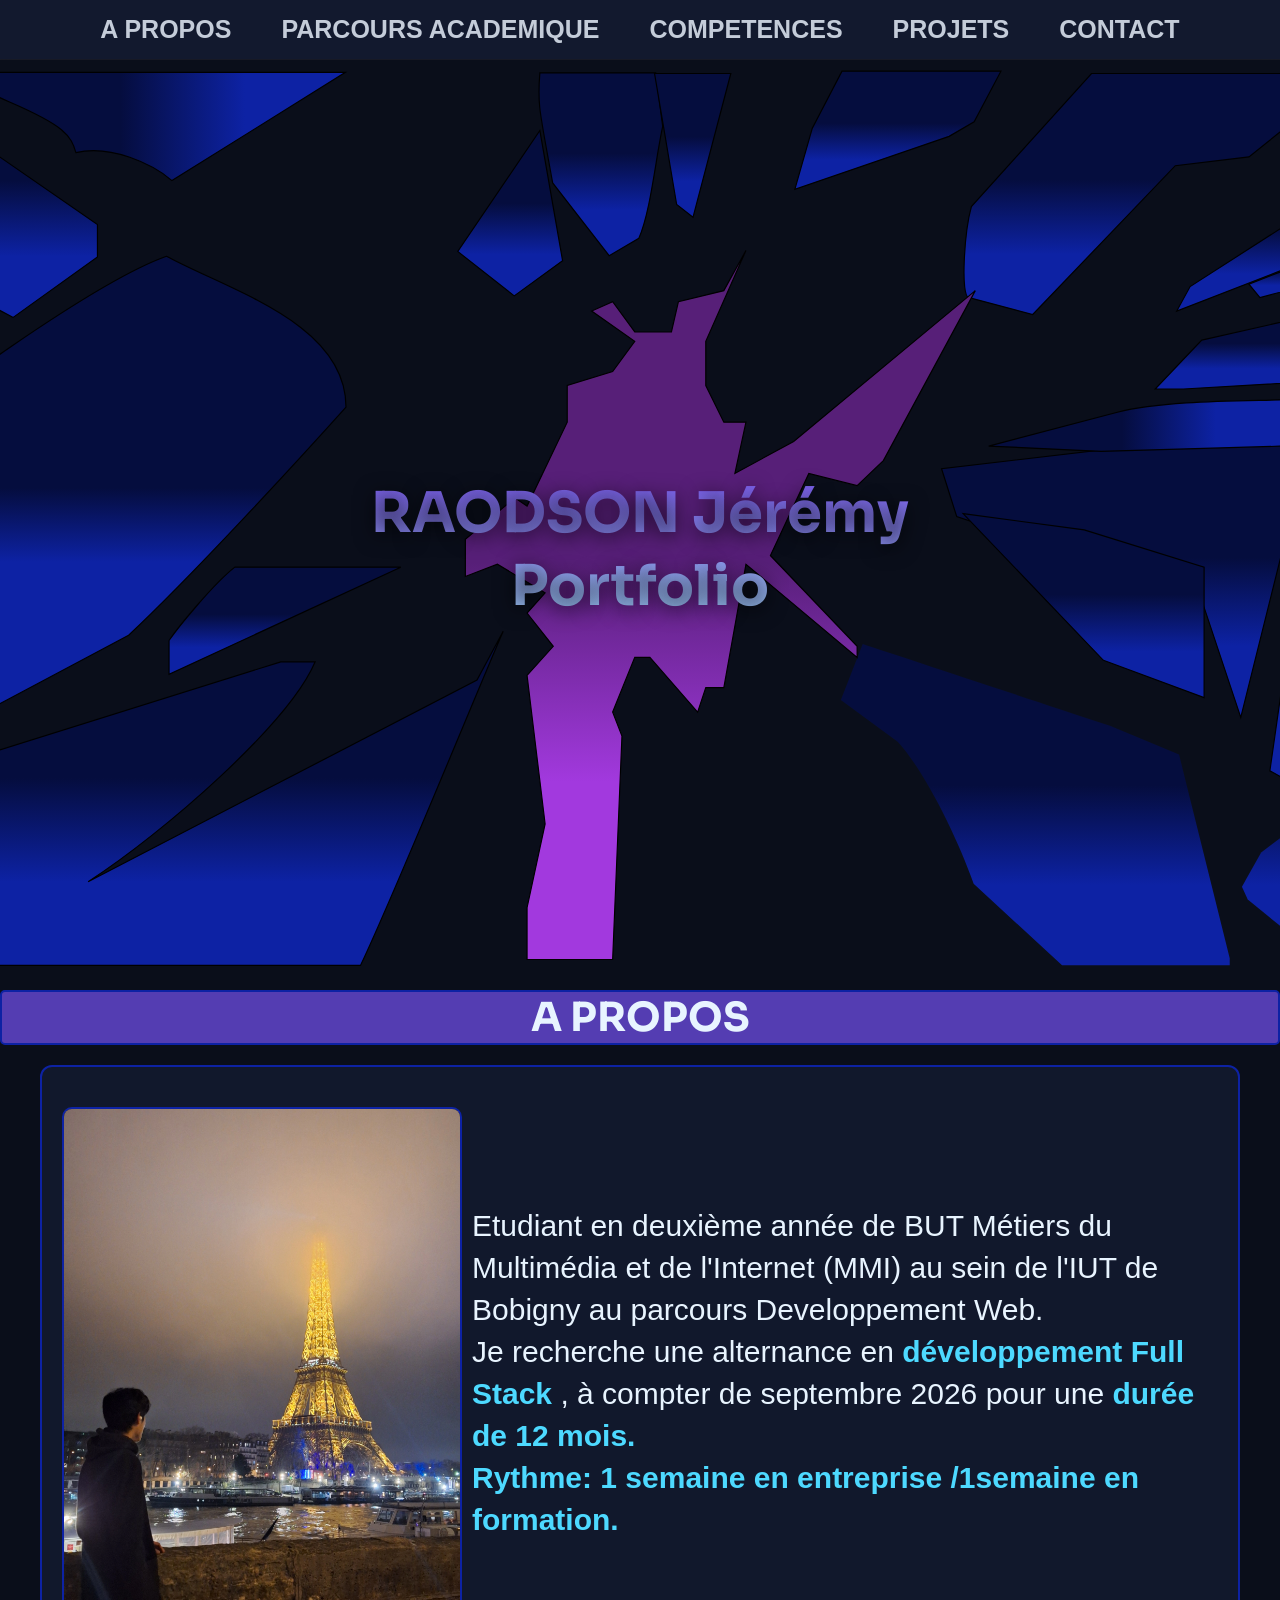
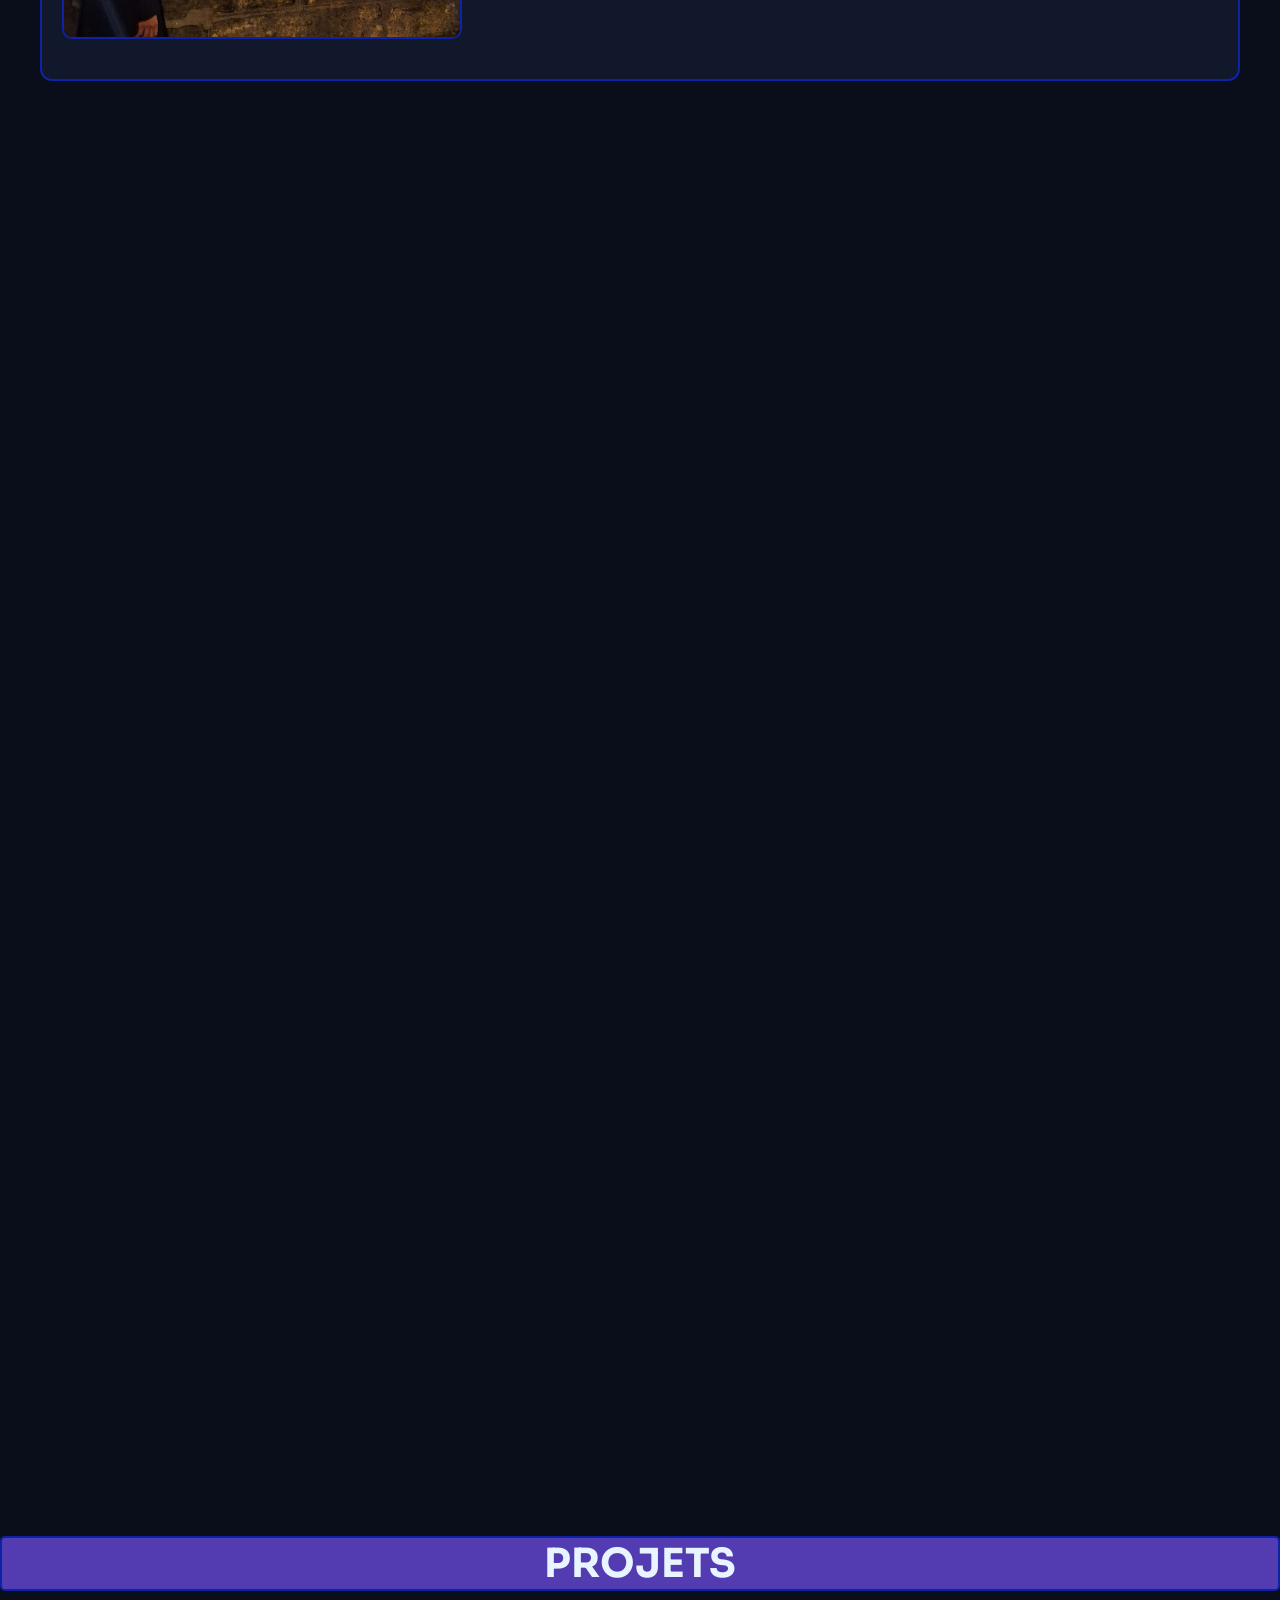
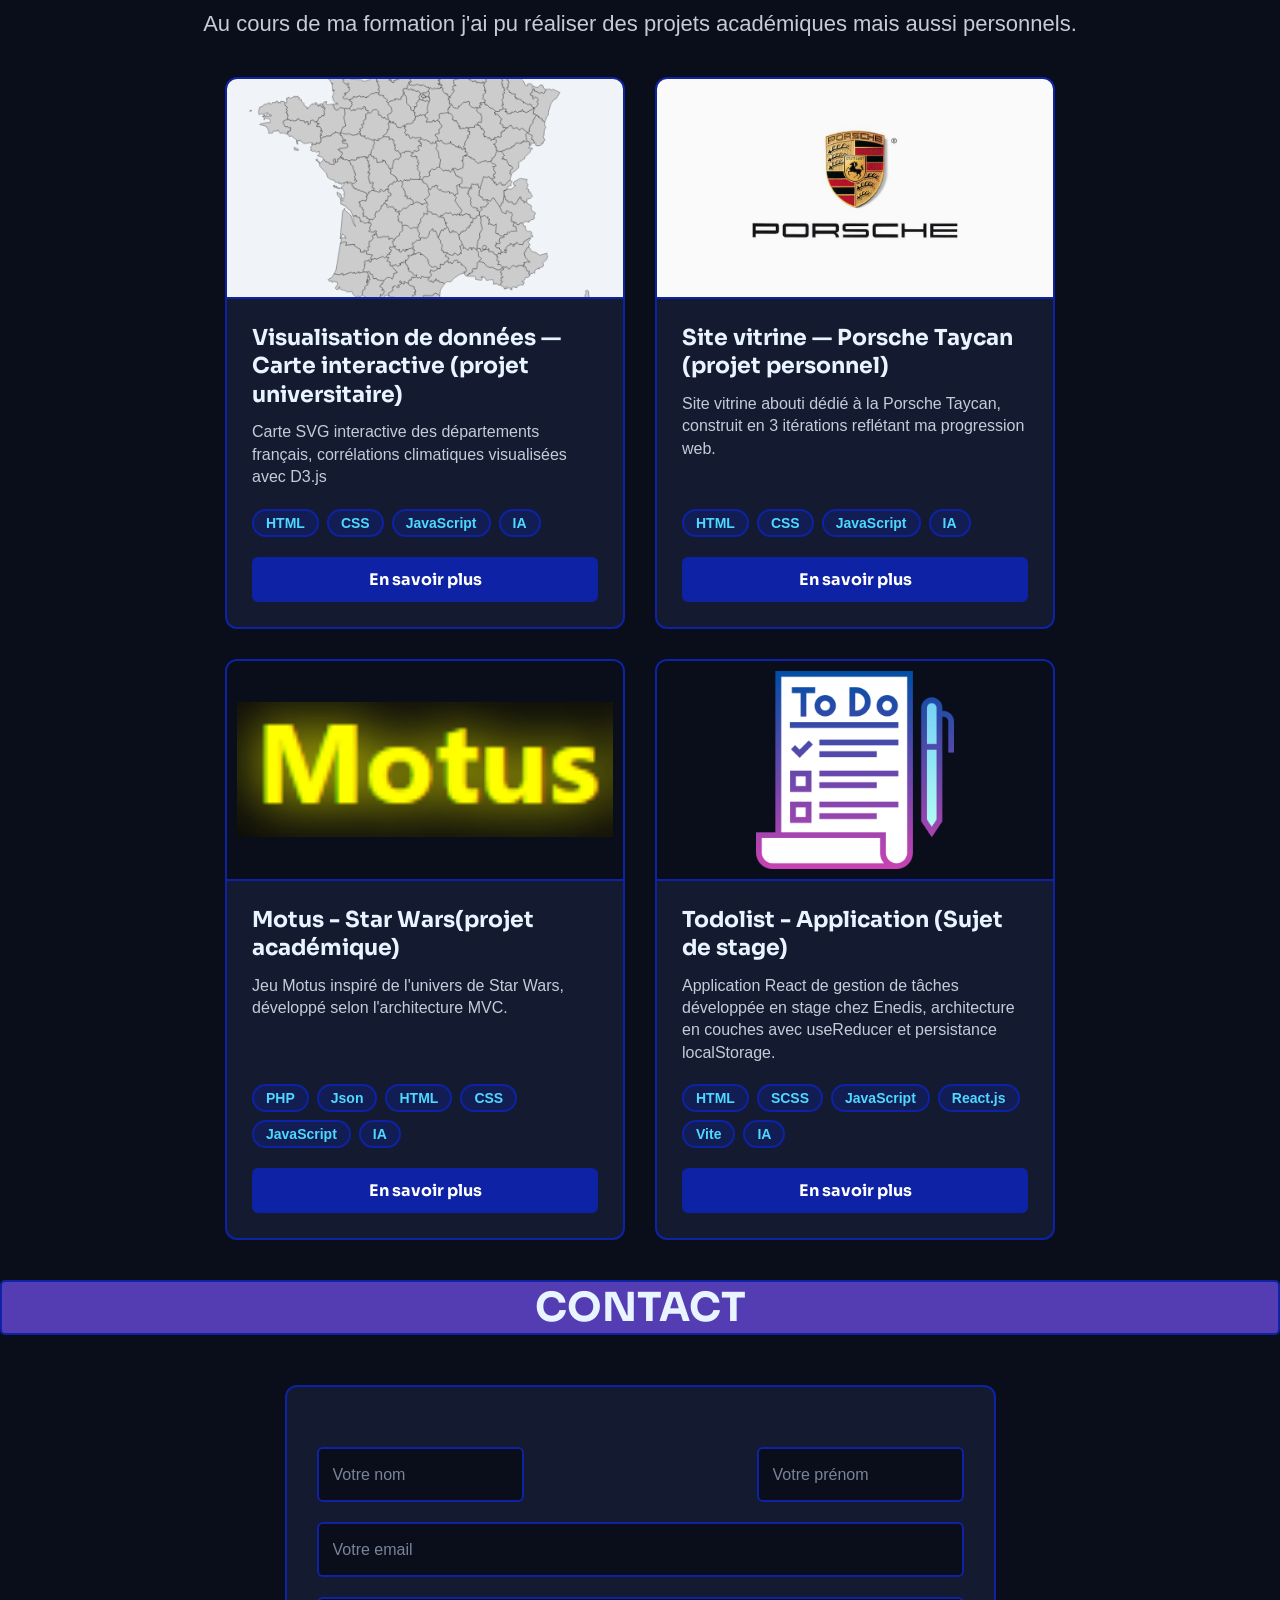
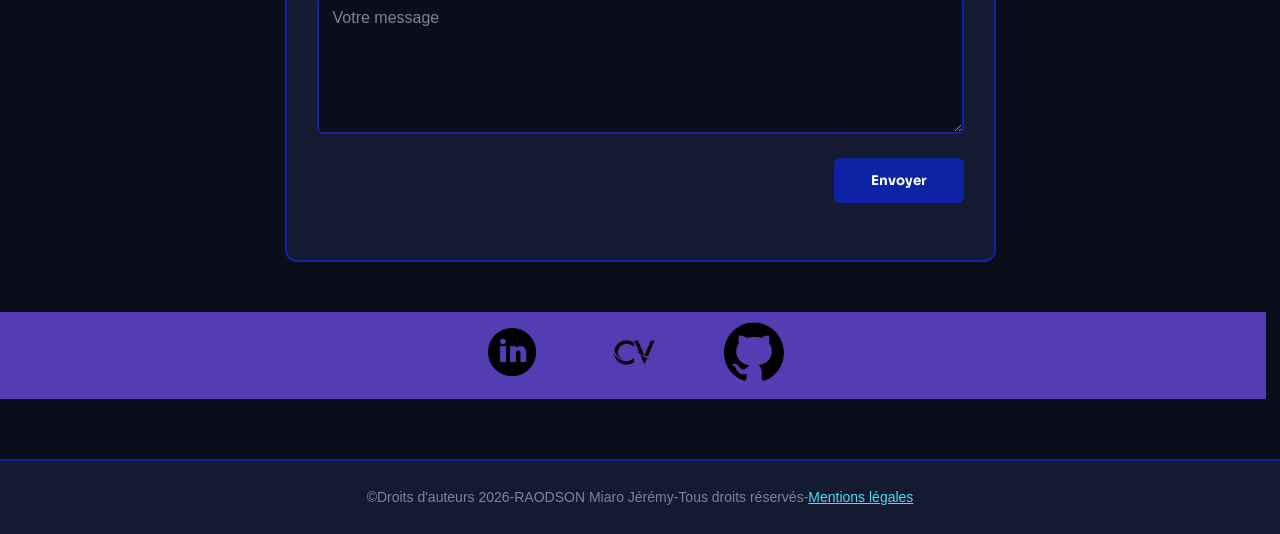
==== index.html @ b6b33a25 "ajout d'un projet" ====
<!DOCTYPE html>
<html lang="fr">

<head>
    <meta charset="UTF-8">
    <meta name="viewport" content="width=device-width, initial-scale=1.0">
    <link rel="preconnect" href="https://fonts.googleapis.com">
    <link rel="preconnect" href="https://fonts.gstatic.com" crossorigin>
    <link href="https://fonts.googleapis.com/css2?family=Sora:wght@100..800&display=swap" rel="stylesheet">
    <link rel="stylesheet" href="css/index.css">
    <script src="js/index.js" defer="defer"></script>
    <title>Portfolio</title>
</head>

<body>
    <header>
        <nav class="navbar">
            <ul class="nav-links">
                <li><a href="#intro">A PROPOS</a></li>
                <li><a href="#parcours">PARCOURS ACADEMIQUE</a></li>
                <li><a href="#compétences">COMPETENCES</a></li>
                <li><a href="#projets">PROJETS</a></li>
                <li><a href="#contact">CONTACT</a></li>
            </ul>
            <div class="menu-hamburger">
                <span></span>
                <span></span>
                <span></span>
            </div>
        </nav>
    </header>
    <div class="fond-img">
        <svg xmlns="http://www.w3.org/2000/svg" xml:space="preserve" width="1367" height="773" viewBox="0 0 1367 773"
            preserveAspectRatio="xMidYMid slice">
            <path d="M145.155 212.5L3.5 138.676V2.5H29.3014L217.5 132.69V160.624L145.155 212.5Z"
                fill="url(#paint0_linear_18_56)" stroke="black" class="fragment-moyen" />
            <path
                d="M375 508.321L4 624.741V769H443.5C475.333 701.51 536.8 549.625 566 482L543.5 524.012L209.5 697.123C274.5 655.111 382 561.5 404.5 508.321H375Z"
                fill="url(#paint1_linear_18_56)" stroke="black" class="fragment-moyen" />
            <path
                d="M244.275 485.444L1 615V347.597C72.6667 282.128 219.734 180.211 276.819 160C331.236 189.539 431 217.523 431 289.556C391.165 333.95 298.052 435.28 244.275 485.444Z"
                fill="url(#paint2_linear_18_56)" stroke="black" class="fragment-moyen" />
            <path d="M142 27.5L85 2H430.5L281.5 95C264.833 80.6667 229 64 199 71C195 56.5 189.5 48 142 27.5Z"
                fill="url(#paint3_linear_18_56)" stroke="black" class="fragment-moyen" />
            <path d="M617 163.721L597.5 52L527 155.89L575.5 194L617 163.721Z" fill="url(#paint4_linear_18_56)"
                stroke="black" class="fragment-moyen" />
            <path
                d="M697.001 2.5H597.501C595.167 30.1667 597.5 36 608.501 97L657.001 159.5L682.501 144.5C692.667 121.5 697.001 75.5 703.001 48.5L697.001 2.5Z"
                fill="url(#paint5_linear_18_56)" stroke="black" class="fragment-moyen" />
            <path d="M729 126.5L761.5 3H696L715 115.5L729 126.5Z" fill="url(#paint6_linear_18_56)" stroke="black"
                class="fragment-moyen" />
            <path d="M949 57L816.5 102.5L831.5 50L857 1H993.5L970.5 44.5L949 57Z" fill="url(#paint7_linear_18_56)"
                stroke="black" class="fragment-moyen" />
            <path
                d="M1355.58 162.521L1365.79 149.354V3H1071.3L968.129 117.276C962.006 139.329 958.512 195.465 966.166 195.465L1020.78 210L1082.02 146.096L1143.26 82.1913L1206.55 74.6731L1240.24 47.6077H1355.58L1332.88 64.6489L1314 154L1355.58 162.521Z"
                fill="url(#paint8_linear_18_56)" stroke="black" class="fragment-moyen" />
            <path
                d="M1302.21 173.647L1360.5 160V675.5L1224.5 601.943L1236.5 517.963L1294.21 506.941L1236.5 448.68L1302.21 173.647Z"
                fill="url(#paint9_linear_18_56)" stroke="black" class="fragment-moyen" />
            <path
                d="M1217 672L1250.92 646.45L1315 672L1361 691L1366 769H1281.5L1245.5 745L1205.5 712.5L1200.5 701.5L1217 672Z"
                fill="url(#paint10_linear_18_56)" class="fragment-moyen" />
            <path
                d="M1146.5 588L1190 763V769H1117.5H1046L970.066 698.822C955.195 656.75 927.115 601.091 904.809 577L856 541.182L874.757 493C903.823 502.602 986.998 530.079 1087.17 563.178L1146.5 588Z"
                fill="url(#paint11_linear_18_56)" class="fragment-moyen" />
            <path
                d="M892.5 335.5L971.5 189.5L815.5 319L765 346.5L774.5 302.5H755.5L740 271V233L774.5 155L755.5 189.5L716.5 199L710.5 225H679L660 199L642 207L679 233L660 259L621 271V302.5L586.5 374.5L576 367.5L533.5 403V417V435L561 424.5L602 449L586.5 466.5L609 495L586.5 520L602 647.5L586.5 719.5V764H660L668 572L660 551.5L679 504.5H692L733 551.5L740 530.5H755.5L774.5 424.5L870 504.5V495L795.5 417L828.5 346.5L870 357L892.5 335.5Z"
                fill="url(#paint13_linear_18_56)" stroke="black" />
            <path d="M1199.5 556L1260.5 311.5L1159.5 317L942.5 342.5L955.5 383.5L1067.5 421L1166 455.5L1199.5 556Z"
                fill="url(#paint14_linear_18_56)" stroke="black" class="fragment-moyen" />
            <path d="M1304.5 145L1320.5 80.5L1156 186L1144.5 207L1304.5 145Z" fill="url(#paint15_linear_18_56)"
                stroke="black" class="fragment-moyen" />
            <path d="M1294.5 174.5L1285.5 153L1206.5 184L1216 195.5L1294.5 174.5Z" fill="url(#paint16_linear_18_56)"
                stroke="black" class="fragment-moyen" />
            <path d="M1081.5 507L1168 539V427L1065 395L961 381L1081.5 507Z" fill="url(#paint17_linear_18_56)"
                stroke="black" class="fragment-moyen" />
            <path d="M1079.5 327.5L1236.5 323L1243 283C1209.5 284.5 1136 283 1093.5 294L983 323L1079.5 327.5Z"
                fill="url(#paint18_linear_18_56)" stroke="black" class="fragment-moyen" />
            <path d="M1166 232L1290 204L1270.5 267L1150.5 274H1126L1166 232Z" fill="url(#paint19_linear_18_56)"
                stroke="black" class="fragment-moyen" />
            <path d="M279 490V519L478 427H335.5C316.667 441.833 286.5 479 279 490Z" fill="url(#paint20_linear_18_56)"
                stroke="black" class="fragment-moyen" />
            <defs>
                <linearGradient id="paint0_linear_18_56" x1="110.5" y1="2.5" x2="110.5" y2="212.5"
                    gradientUnits="userSpaceOnUse">
                    <stop offset="0.44" stop-color="#050D3E" />
                    <stop offset="0.75" stop-color="#0D22A4" />
                </linearGradient>
                <linearGradient id="paint1_linear_18_56" x1="285" y1="482" x2="285" y2="769"
                    gradientUnits="userSpaceOnUse">
                    <stop offset="0.44" stop-color="#050D3E" />
                    <stop offset="0.75" stop-color="#0D22A4" />
                </linearGradient>
                <linearGradient id="paint2_linear_18_56" x1="216" y1="160" x2="216" y2="615"
                    gradientUnits="userSpaceOnUse">
                    <stop offset="0.4375" stop-color="#050D3E" />
                    <stop offset="0.576923" stop-color="#0D22A4" />
                </linearGradient>
                <linearGradient id="paint3_linear_18_56" x1="85" y1="48.5" x2="430.5" y2="48.5"
                    gradientUnits="userSpaceOnUse">
                    <stop offset="0.44" stop-color="#050D3E" />
                    <stop offset="0.75" stop-color="#0D22A4" />
                </linearGradient>
                <linearGradient id="paint4_linear_18_56" x1="572" y1="52" x2="572" y2="194"
                    gradientUnits="userSpaceOnUse">
                    <stop offset="0.44" stop-color="#050D3E" />
                    <stop offset="0.75" stop-color="#0D22A4" />
                </linearGradient>
                <linearGradient id="paint5_linear_18_56" x1="649.84" y1="2.5" x2="649.84" y2="159.5"
                    gradientUnits="userSpaceOnUse">
                    <stop offset="0.44" stop-color="#050D3E" />
                    <stop offset="0.75" stop-color="#0D22A4" />
                </linearGradient>
                <linearGradient id="paint6_linear_18_56" x1="728.75" y1="3" x2="728.75" y2="126.5"
                    gradientUnits="userSpaceOnUse">
                    <stop offset="0.44" stop-color="#050D3E" />
                    <stop offset="0.75" stop-color="#0D22A4" />
                </linearGradient>
                <linearGradient id="paint7_linear_18_56" x1="905" y1="1" x2="905" y2="102.5"
                    gradientUnits="userSpaceOnUse">
                    <stop offset="0.44" stop-color="#050D3E" />
                    <stop offset="0.75" stop-color="#0D22A4" />
                </linearGradient>
                <linearGradient id="paint8_linear_18_56" x1="1163.79" y1="3" x2="1163.79" y2="210"
                    gradientUnits="userSpaceOnUse">
                    <stop offset="0.44" stop-color="#050D3E" />
                    <stop offset="0.75" stop-color="#0D22A4" />
                </linearGradient>
                <linearGradient id="paint9_linear_18_56" x1="1296.5" y1="160" x2="1296.5" y2="677"
                    gradientUnits="userSpaceOnUse">
                    <stop offset="0.44" stop-color="#050D3E" />
                    <stop offset="0.75" stop-color="#0D22A4" />
                </linearGradient>
                <linearGradient id="paint10_linear_18_56" x1="1111" y1="493" x2="1111" y2="769"
                    gradientUnits="userSpaceOnUse">
                    <stop offset="0.44" stop-color="#050D3E" />
                    <stop offset="0.75" stop-color="#0D22A4" />
                </linearGradient>
                <linearGradient id="paint11_linear_18_56" x1="1111" y1="493" x2="1111" y2="769"
                    gradientUnits="userSpaceOnUse">
                    <stop offset="0.44" stop-color="#050D3E" />
                    <stop offset="0.75" stop-color="#0D22A4" />
                </linearGradient>
                <linearGradient id="paint13_linear_18_56" x1="752.5" y1="155" x2="752.5" y2="764"
                    gradientUnits="userSpaceOnUse">
                    <stop offset="0.44" stop-color="#571F78" />
                    <stop offset="0.75" stop-color="#A239DE" />
                </linearGradient>
                <linearGradient id="paint14_linear_18_56" x1="1101.5" y1="311.5" x2="1101.5" y2="556"
                    gradientUnits="userSpaceOnUse">
                    <stop offset="0.44" stop-color="#050D3E" />
                    <stop offset="0.75" stop-color="#0D22A4" />
                </linearGradient>
                <linearGradient id="paint15_linear_18_56" x1="1232.5" y1="80.5" x2="1232.5" y2="207"
                    gradientUnits="userSpaceOnUse">
                    <stop offset="0.44" stop-color="#050D3E" />
                    <stop offset="0.75" stop-color="#0D22A4" />
                </linearGradient>
                <linearGradient id="paint16_linear_18_56" x1="1250.5" y1="153" x2="1250.5" y2="195.5"
                    gradientUnits="userSpaceOnUse">
                    <stop offset="0.44" stop-color="#050D3E" />
                    <stop offset="0.75" stop-color="#0D22A4" />
                </linearGradient>
                <linearGradient id="paint17_linear_18_56" x1="1064.5" y1="381" x2="1064.5" y2="539"
                    gradientUnits="userSpaceOnUse">
                    <stop offset="0.44" stop-color="#050D3E" />
                    <stop offset="0.75" stop-color="#0D22A4" />
                </linearGradient>
                <linearGradient id="paint18_linear_18_56" x1="983" y1="305.25" x2="1243" y2="305.25"
                    gradientUnits="userSpaceOnUse">
                    <stop offset="0.44" stop-color="#050D3E" />
                    <stop offset="0.75" stop-color="#0D22A4" />
                </linearGradient>
                <linearGradient id="paint19_linear_18_56" x1="1208" y1="204" x2="1208" y2="274"
                    gradientUnits="userSpaceOnUse">
                    <stop offset="0.44" stop-color="#050D3E" />
                    <stop offset="0.75" stop-color="#0D22A4" />
                </linearGradient>
                <linearGradient id="paint20_linear_18_56" x1="378.5" y1="427" x2="378.5" y2="519"
                    gradientUnits="userSpaceOnUse">
                    <stop offset="0.44" stop-color="#050D3E" />
                    <stop offset="0.75" stop-color="#0D22A4" />
                </linearGradient>
            </defs>
        </svg>

        <h1> RAODSON Jérémy <br> Portfolio</h1>
    </div>

    <section id="intro" class="section-container scroll-reveal">
        <h1 class="propos">A PROPOS</h1>
        <div class="block">
            <div class="img-gauche">
                <img class="image" src="img/pp.webp" alt="photo de profil" title="photo de profil">

            </div>
            <div class="paragraphe-droite">
                <p class="paragraphe"> Etudiant en deuxième année de BUT Métiers du
                    Multimédia et de l'Internet (MMI) au sein de l'IUT de Bobigny au
                    parcours Developpement Web.<br>Je recherche une alternance en <span class="alternance">
                        développement Full Stack</span> , à compter de
                    septembre 2026 pour une <span class="durée"> durée de 12 mois.</span><br><span
                        class="rythme">Rythme: 1
                        semaine en entreprise /1semaine en formation.</span>
                </p>
            </div>
        </div>
    </section>

    <section id="parcours" class="section-container scroll-reveal">
        <h1 class="propos">PARCOURS ACADEMIQUE</h1>

        <div class="Timeline">
            <div class="container-gauche">
                <div class="content">
                    <div class="content-header">
                        <h2>BUT Métiers du Multimédia et de l'Internet (MMI)</h2>
                        <span class="date">2024 - en cours</span>
                    </div>
                    <span class="lieu">IUT de Bobigny</span>
                </div>
            </div>

            <div class="container-droite">
                <div class="content">
                    <div class="content-header">
                        <h2>BUT Réseaux et Télécommunications</h2>
                        <span class="date">2023 - 2024</span>
                    </div>
                    <span class="lieu">IUT de Villetaneuse</span>
                </div>
            </div>

            <div class="container-gauche">
                <div class="content">
                    <div class="content-header">
                        <div class="titre-diplome">
                            <h2>Baccalauréat STI2D</h2>
                            <span class="mention">Mention: assez-bien</span>
                        </div>
                        <span class="date">2023</span>
                    </div>
                    <span class="lieu">Lycée Simone de Beauvoir</span>
                </div>
            </div>
        </div>
    </section>

    <section id="compétences" class="section-container scroll-reveal">
        <h2 class="propos">COMPETENCES</h2>
        <div class="presentation">
            <p class="MMI">Le BUT MMI forme aux métiers du numérique à travers trois spécialités : création numérique,
                stratégie de communication et développement web. Ce parcours m'a permis de maîtriser
                de nombreux outils techniques et artistiques</p>
        </div>
        <h3 class="outils"> Outils Artistiques</h3>

        <div class="grille-outils scroll-reveal">
            <div class="carte-outil">
                <img src="img/Photoshop.webp" alt="Photoshop" title="Photoshop">
                <span> Photoshop</span>
            </div>

            <div class="carte-outil scroll-reveal">
                <img src="img/illustrator.webp" alt="Illustrator" title="Illustrator">
                <span> Illustrator</span>
            </div>

            <div class="carte-outil scroll-reveal">
                <img src="img/Figma.webp" alt="Figma" title="Figma">
                <span> Figma</span>
            </div>

            <div class="carte-outil scroll-reveal">
                <img src="img/davinci.webp" alt="DavinciResolve" title="DavinciResolve">
                <span>DavinciResolve</span>
            </div>

            <div class="carte-outil scroll-reveal">
                <img src="img/jimdo.webp" alt="jimdo" title="jimdo">
                <span>Jimdo</span>
            </div>

            <div class="carte-outil scroll-reveal">
                <img src="img/inDesign.webp" alt="inDesign" title="inDesign">
                <span>inDesign</span>
            </div>
        </div>

        <h3 class="outils"> Outils de développement </h3>
        <div class="grille-outils">
            <div class="carte-outil scroll-reveal">
                <img src="img/HTML.webp" alt="HTML" title="HTML">
                <span>HTML</span>
            </div>

            <div class="carte-outil scroll-reveal">
                <img src="img/css.webp" alt="CSS" title="CSS">
                <span>CSS</span>
            </div>

            <div class="carte-outil scroll-reveal">
                <img src="img/JS.webp" alt="JS" title="JS">
                <span>JavaScript</span>
            </div>

            <div class="carte-outil scroll-reveal">
                <img src="img/PHP.webp" alt="PHP" title="PHP">
                <span>PHP</span>
            </div>

            <div class="carte-outil scroll-reveal">
                <img src="img/SQL.webp" alt="SQL" title="SQL">
                <span>SQL</span>
            </div>

            <div class="carte-outil scroll-reveal">
                <img src="img/React.webp" alt="React.js" title="React.js">
                <span>React.js</span>
            </div>

            <div class="carte-outil scroll-reveal">
                <img src="img/laravel.webp" alt="laravel.js" title="laravel.js">
                <span>Laravel</span>
            </div>
        </div>
    </section>


    <section id="projets" class="section-container scroll-reveal">
        <h2 class="propos">PROJETS</h2>
        <p class="projets">Au cours de ma formation j'ai pu réaliser des projets académiques mais aussi personnels.</p>

        <div class="projets-container">
            <div class="carte-projet scroll-reveal">
                <div class="projets-image">
                    <img src="img/carte_france.webp" alt="carte de la france" title="carte de la france">
                </div>
                <div class="projet-content">
                    <h3 class="projet-titre">Visualisation de données — Carte interactive (projet universitaire)</h3>
                    <p class="projet-text-court">Carte SVG interactive des départements français, corrélations
                        climatiques visualisées avec D3.js</p>
                    <div class="projet-outils-liste">
                        <span class="badge-outil">HTML</span>
                        <span class="badge-outil">CSS</span>
                        <span class="badge-outil">JavaScript</span>
                        <span class="badge-outil"> IA</span>
                    </div>
                    <button class="btn-savoir-plus" data-template-id="tpl-data">En savoir plus</button>
                    <template id="tpl-data">
                        <h2 class="modal-titre">Projets de visualisation de données</h2>
                        <p class="modal-text-long">Ce projet de Data Visualization consistait à intégrer une carte
                            interactive en insérant du code SVG directement dans un fichier HTML. L'objectif principal
                            était de manipuler et de traiter des données provenant d'un fichier CSV à l'aide de
                            JavaScript.
                            <br>
                            <br>
                            Grâce à ce développement, j'ai pu établir et visualiser des corrélations entre l'âge des
                            individus, leur opinion sur le changement climatique et leurs modes de transport. Pour
                            l'expérience utilisateur, j'ai conçu des animations CSS permettant de mettre en évidence
                            chaque département au survol et d'afficher des infobulles dynamiques.
                            <br>
                            <br>
                            Enfin, j'ai utilisé la bibliothèque D3.js pour générer des graphiques complexes et précis
                            afin d'illustrer les résultats de cette analyse.
                        </p>
                        <div class="modal-technos"><strong>Technologies:</strong> HTML, CSS, JavaScript</div>
                        <a href="Projets/SAE303/index.html" target="_blank" class="btn-voir-projet">Voir le projet</a>
                    </template>
                </div>
            </div>
            <!-- Ton prochain projet viendra ici, en copiant exactement le même bloc .carte-projet -->
            <div class="carte-projet scroll-reveal">
                <div class="projets-image">
                    <img src="img/logo-porsche.webp" alt="logo Porsche" title="logo Porsche">
                </div>
                <div class="projet-content">
                    <h3 class="projet-titre">Site vitrine — Porsche Taycan (projet personnel)</h3>
                    <p class="projet-text-court">Site vitrine abouti dédié à la Porsche Taycan, construit en 3
                        itérations reflétant ma progression web.</p>
                    <div class="projet-outils-liste">
                        <span class="badge-outil">HTML</span>
                        <span class="badge-outil">CSS</span>
                        <span class="badge-outil">JavaScript</span>
                        <span class="badge-outil"> IA</span>
                    </div>
                    <button class="btn-savoir-plus" data-template-id="tpl-porsche">En savoir plus</button>
                    <template id="tpl-porsche">
                        <h2 class="modal-titre">Site vitrine - Porsche Taycan</h2>
                        <p class="modal-text-long">Dans le cadre d'un projet personnel, j'ai développé un site vitrine
                            dédié à la Porsche Taycan, une voiture qui me passionne depuis plusieurs années.
                            <br>
                            <br>
                            Ce projet a connu trois itérations successives, témoignant de mon évolution en développement
                            web. La première version était exploratoire, centrée sur l'expérimentation. La deuxième
                            était plus structurée, page par page, mais au contenu encore limité. La troisième version
                            est aboutie, avec un contenu cohérent et une réelle réflexion sur l'expérience
                            utilisateur.
                            <br>
                            <br>
                            Pour concrétiser cette dernière version, j'ai mobilisé différentes ressources pour les
                            animations CSS et le JavaScript. L'essentiel de mon travail s'est concentré sur la
                            structure, la pertinence du contenu et la qualité de l'expérience utilisateur.
                        </p>
                        <div class="modal-technos"><strong>Technologies:</strong> HTML, CSS, JavaScript</div>
                        <a href="https://jeremyedu2005.github.io/Porsche/" target="_blank" class="btn-voir-projet">Voir
                            le projet</a>
                    </template>
                </div>
            </div>

            <div class="carte-projet scroll-reveal">
                <div class="projets-image">
                    <img class="img-motus" src="img/motus.webp" alt="motus" title="motus">
                </div>
                <div class="projet-content">
                    <h3 class="projet-titre">Motus - Star Wars(projet académique)</h3>
                    <p class="projet-text-court">Jeu Motus inspiré de l'univers de Star Wars, développé selon
                        l'architecture MVC.</p>
                    <div class="projet-outils-liste">
                        <span class="badge-outil">PHP</span>
                        <span class="badge-outil">Json</span>
                        <span class="badge-outil"> HTML</span>
                        <span class="badge-outil"> CSS</span>
                        <span class="badge-outil">JavaScript</span>
                        <span class="badge-outil">IA</span>
                    </div>
                    <button class="btn-savoir-plus" data-template-id="tpl-motus">En savoir plus</button>
                    <template id="tpl-motus">
                        <h2 class="modal-titre">Motus - Star Wars</h2>
                        <p class="modal-text-long">Dans le cadre de ma formation, j'ai développé une application web
                            dédiée au jeu Motus, un projet qui m'a permis de lier logique algorithmique et structure
                            backend.
                            <br>
                            <br>
                            Ce projet a été conçu selon l'architecture MVC (Modèle-Vue-Contrôleur) en PHP,
                            témoignant de ma progression dans la structuration d'applications robustes. Les données et
                            le dictionnaire de mots sont entièrement gérés dynamiquement via un fichier JSON, tandis que
                            l'interface frontend interagit en temps réel avec l'utilisateur.
                            <br>
                            <br>
                            Pour concrétiser cette application, j'ai mobilisé différentes ressources pour les
                            animations CSS (retournement des cases) et la logique JavaScript. L'essentiel de mon travail
                            s'est concentré sur la rigueur du code, la pertinence de l'architecture et la fluidité de
                            l'expérience utilisateur.
                        </p>
                        <div class="modal-technos"><strong>Technologies:</strong> PHP, Json, HTML, CSS, JavaScript</div>
                        <a href="Projets/Motus/index.php" target="_blank" class="btn-voir-projet">Voir
                            le projet</a>
                    </template>
                </div>
            </div>
            <!-- Ton prochain projet viendra ici, en copiant exactement le même bloc .carte-projet -->

            <div class="carte-projet scroll-reveal">
                <div class="projets-image">
                    <img class="img-motus" src="img/todo.webp" alt="liste de tâche" title="liste de tâche">
                </div>
                <div class="projet-content">
                    <h3 class="projet-titre">Todolist - Application (Sujet de stage)</h3>
                    <p class="projet-text-court">Application React de gestion de tâches développée en stage chez Enedis,
                        architecture en couches avec useReducer et persistance localStorage.</p>
                    <div class="projet-outils-liste">
                        <span class="badge-outil">HTML</span>
                        <span class="badge-outil">SCSS</span>
                        <span class="badge-outil"> JavaScript</span>
                        <span class="badge-outil"> React.js</span>
                        <span class="badge-outil"> Vite</span>
                        <span class="badge-outil"> IA</span>
                    </div>
                    <button class="btn-savoir-plus" data-template-id="tpl-todo">En savoir plus</button>
                    <template id="tpl-todo">
                        <h2 class="modal-titre">Todolist - Application</h2>
                        <p class="modal-text-long"> Dans le cadre de mon stage chez Enedis, j'ai développé une
                            application web de gestion de tâches, un projet qui m'a permis de découvrir React et
                            TypeScript dans un contexte professionnel réel. N'ayant jamais pratiqué React avant ce
                            stage, j'ai dû monter rapidement en compétences pour comprendre et contribuer à une base
                            de code existante, construite par un développeur expérimenté de l'entreprise.
                            <br>
                            <br>
                            L'application suit une architecture en couches séparant clairement le domaine,
                            l'infrastructure et les composants, ce qui m'a appris l'importance de l'organisation du
                            code en entreprise. La gestion de l'état est assurée par useReducer, centralisant les
                            quatre actions dans un reducer unique via un switch : ajout, modification, suppression
                            et validation des tâches. Les données sont persistées grâce à un hook personnalisé
                            useLocalStorage, permettant de conserver les tâches après un rechargement de la page.
                            <br>
                            <br>
                            Ce projet m'a avant tout appris à lire et comprendre du code que je n'ai pas écrit, une
                            compétence essentielle en entreprise (cette application est toujours en cours de
                            développement et d'amélioration).
                        </p>
                        <div class="modal-technos"><strong>Technologies:</strong> HTML, SCSS, JavaScript, React.js,
                            Vite
                        </div>
                        <a href="https://jeremyedu2005.github.io/todolist/" target="_blank" class="btn-voir-projet">Voir
                            le projet</a>
                    </template>
                </div>
            </div>
            <!-- Ton prochain projet viendra ici, en copiant exactement le même bloc .carte-projet -->
        </div>
    </section>
    <!--méthode pour faire apparaitre le modal!-->
    <div id="modal-container" class="modal-hidden">
        <div class="modal-cadre">
            <button id="modal-close" aria-label="Fermer">&times;</button>
            <div id="modal-inject-content"></div>
        </div>
    </div>

    <section class="contact section-container scroll-reveal">
        <h2 class="propos"> CONTACT</h2>
        <div class="rectangle">
            <div class="formulaire">
                <form class="contact-form" action="https://api.web3forms.com/submit" method="POST">

                    <input type="hidden" name="access_key" value="f0be8b6b-8639-4349-805f-f5245b69e136">

                    <div class="renseignement">
                        <input class="nom" type="text" name="nom" placeholder="Votre nom" required>
                        <input class="prenom" type="text" name="prebom" placeholder="Votre prénom" required>
                    </div>

                    <div class="mail">
                        <input class="email" type="email" name="email" placeholder="Votre email" required>
                    </div>
                    <div class="écrire">
                        <textarea class="message" name="message" placeholder="Votre message" required></textarea>
                    </div>
                    <div class="bouton">
                        <button class="Envoyer" type="submit">Envoyer</button>

                    </div>
                </form>

            </div>
        </div>

        <div class="information">
            <ul>
                <li> <a href="https://www.linkedin.com/in/miaro-j%C3%A9r%C3%A9my-raodson-a49259329/" target="_blank">
                        <img src="img/linkedin.svg" alt="Linkedin"></a></li>
                <li> <a href="contact/CV_RAODSON_Jérémy.pdf" target="_blank"><img src="img/CV.svg" alt="CV"></a>
                </li>
                <li> <a href="https://github.com/jeremyedu2005" target="_blank"><img class="git" src="img/GitHub.svg"
                            alt="GitHub"></a></li>
            </ul>
        </div>
    </section>

    <footer>
        <p class="mentions"> &copy;Droits d'auteurs 2026-RAODSON Miaro Jérémy-Tous droits réservés-<a class="legales"
                href="page/mentions-legales.html">Mentions légales</a></p>
    </footer>

</body>

</html>
---- css/index.css ----
* {
    margin: 0;
    padding: 0;
    box-sizing: border-box;
    text-decoration: none;
    list-style: none;
}

html {
    scroll-behavior: smooth;
    height: 100%;
    width: 100%;
    overflow-x: hidden;

}

h1,
h2,
h3 {
    font-family: 'Sora', sans-serif;
}

body {
    background-color: #0a0e1a;
    font-family: 'inter', sans-serif;
    width: 100%;
    min-height: 100%;
    overflow-x: hidden;
    position: relative;
    padding-top: 70px;
}

header {
    position: fixed;
    top: 0;
    left: 0;
    width: 100%;
    height: 60px;
    background-color: rgba(11, 15, 26, 0.85);
    backdrop-filter: blur(10px);
    -webkit-backdrop-filter: blur(10px);
    border-bottom: 1px solid rgba(255, 255, 255, 0.05);
    z-index: 99999;
}

nav {
    position: fixed;
    top: 0;
    left: 0;
    width: 100%;
    background-color: rgba(20, 27, 48, 0.95);
    backdrop-filter: blur(8px);
    z-index: 100;

}

.navbar {
    display: flex;
    justify-content: center;
    align-items: center;
    height: 100%;
    margin: 0;
    padding: 0;
}

.nav-links {
    display: flex;
    justify-content: center;
    gap: 50px;
}

.menu-hamburger {
    display: none;
    flex-direction: column;
    justify-content: space-between;
    width: 30px;
    height: 22px;
    cursor: pointer;
    position: absolute;
    right: 20px;
    top: 50%;
    transform: translateY(-50%);
    z-index: 10003;
}

.menu-hamburger span {
    display: block;
    width: 100%;
    height: 3px;
    background-color: #c4ccd9;
    border-radius: 2px;
    transition: all 0.3s ease;
}

.menu-hamburger.active span:nth-child(1) {
    transform: translateY(9.5px) rotate(45deg);
}

.menu-hamburger.active span:nth-child(2) {
    opacity: 0;
}

.menu-hamburger.active span:nth-child(3) {
    transform: translateY(-9.5px) rotate(-45deg);
}

ul {
    display: flex;
    justify-content: center;
    gap: 50px;
}

li a {
    color: #c4ccd9;
    text-decoration: none;
    font-family: 'inter', sans-serif;
    font-size: 25px;
    font-weight: bold;
}

li a:hover {
    color: #4dd9ff;
}

.fond-img {
    position: relative;
    width: 100%;
    min-height: 100vh;
    /* On pousse le CONTENU de la section (le texte) vers le bas pour ne pas qu'il soit sous le menu */
    padding-top: 60px;
    display: flex;
    flex-direction: column;
    justify-content: center;
    align-items: center;
}

.fond-img svg {
    position: absolute;
    top: 0;
    left: 0;
    width: 100%;
    height: 100%;
    display: block;
    transition: transform 0.3s ease;
    pointer-events: none;
}

/* centrage du titre*/
.fond-img h1 {
    position: relative;
    color: #e8f4ff;
    text-align: center;
    font-size: 3.5rem;
    line-height: 1.3;
    text-shadow: 0 4px 20px rgba(0, 0, 0, 0.7);
    /* 1. Applique le dégradé linéaire de haut en bas */
    background-image: linear-gradient(to bottom, #7d5df1, #a3d2ff);
    /* 2. Coupe le fond pour qu'il épouse uniquement le texte (les préfixes webkit assurent la compatibilité) */
    -webkit-background-clip: text;
    background-clip: text;
    /* 3. Rend la couleur de base du texte transparente pour laisser apparaître le dégradé en fond */
    -webkit-text-fill-color: transparent;
    z-index: 10;
}

.fragment-moyen {
    transition: transform 0.3s ease;
    transform-box: fill-box;
    transform-origin: center;
    pointer-events: auto;
    /* Force la souris à détectet les fragments*/
}

.fragment-moyen:hover {
    transform: scale(1.05);
}

.propos {
    text-align: center;
    margin-top: 20px;
    background-color: #6f4ee9bb;
    color: #e8f4ff;
    font-size: 40px;
    justify-content: center;
    border: 2px solid #0D22A4;
    border-radius: 5px;
}

.alternance,
.durée,
.rythme {
    color: #4dd9ff;
    font-weight: bold;
}

.block {
    display: flex;
    gap: 10px;
    justify-content: center;
    max-width: 1200px;
    width: 100%;
    margin: 20px auto 0 auto;
    /* Centre la boîte sur la page */
    max-height: 75%;
    height: 50%;
    background-color: #11182c;
    border: 2px solid #0D22A4;
    border-radius: 12px;
    padding: 40px 20px;
    /* Remplacement des % de hauteur par du padding interne (garde ton design intact sans bug) */
}

.image {
    display: block;
    width: 400px;
    height: auto;
    /* Empêche l'image de s'écraser si le ratio change */
    border-radius: 10px;
    border: 2px solid #0D22A4;
}

.paragraphe-droite {
    display: flex;
    flex-direction: column;
    justify-content: center;

}

.paragraphe {
    color: #e8f4ff;
    font-size: 30px;
    line-height: 1.4;
    justify-content: center;
}


.Timeline {
    position: relative;
    max-width: 1000px;
    margin: 40px auto;
    padding: 40px 0;
    overflow: hidden;
    /* clearfix pour les floats */
}

.Timeline::after {
    content: '';
    position: absolute;
    width: 3px;
    background-color: #0D22A4;
    top: 0;
    bottom: 0;
    left: 50%;
    transform: translateX(-50%);
}

.container-gauche,
.container-droite {
    position: relative;
    width: 50%;
    padding: 15px 40px;
    margin-bottom: 25px;
}

.container-gauche {
    float: left;
    clear: right;
}

.container-droite {
    float: right;
    clear: left;
}

.container-gauche::after,
.container-droite::after {
    content: '';
    position: absolute;
    width: 18px;
    height: 18px;
    background-color: #0a0e1a;
    border: 3px solid #4dd9ff;
    border-radius: 50%;
    top: 20px;
    z-index: 2;
}

.container-gauche::after {
    right: -9px;
}

.container-droite::after {
    left: -9px;
}

.content {
    background-color: #141b30;
    border: 2px solid #0D22A4;
    border-radius: 10px;
    padding: 20px 25px;
    display: flex;
    flex-direction: column;
    gap: 15px;
    transition: border-color 0.3s ease, box-shadow 0.3s ease;
}

.content-header {
    display: flex;
    justify-content: space-between;
    align-items: flex-start;
    flex-wrap: wrap;
}

.content:hover {
    border-color: #4dd9ff;
    box-shadow: 0 0 20px rgba(77, 217, 255, 0.25);
}

.content h2 {
    color: #e8f4ff;
    font-size: 1.25rem;
    font-weight: 600;
    line-height: 1.3;
    flex: 1;
    min-width: 200px;
}

.date {
    font-size: 14px;
    font-weight: 700;
    color: #a3d2ff;
    white-space: nowrap;
    padding: 4px 8px;
    background-color: rgba(168, 85, 247, 0.1);
    border-radius: 6px;
    align-self: flex-start;
}

.titre-diplome {
    display: flex;
    flex-direction: column;
    gap: 2px;
}

.mention {
    font-size: 13px;
    font-weight: 600;
    color: #a855f7;
    font-style: italic;
    margin: 0;
}



.lieu {
    display: block;
    margin-top: 8px;
    font-size: 14px;
    color: #6b7280;
}



.presentation {
    display: flex;
    flex-direction: column;
    justify-content: center;
    align-items: center;
    background-color: #383d61;
    width: 100%;
    max-width: 1000px;
    /* On le limite à la même largeur que ton bloc À propos pour garder une harmonie */
    /* REMPLACEMENT : On retire height: 156px et on met du padding pour laisser respirer */
    padding: 40px 20px;
    margin: 40px auto;
    border-radius: 10px;
    box-sizing: border-box;
    border: 2px solid rgba(232, 244, 255, 0.1);
}

.MMI {
    text-align: center;
    font-size: 22px;
    line-height: 1.6;
    /*permet de créer un léger saut de ligne entre les lignes*/
    color: #e8f4ff;
    font-family: 'Inter', sans-serif;
    max-width: 800px;
    /* Évite que le texte s'étale trop sur les écrans ultra-larges */
}

.outils {
    color: #e8f4ff;
    font-size: 28px;
    margin: 40px 0 20px 0;
    font-family: 'Sora', sans-serif;
}

.grille-outils {
    display: flex;
    flex-wrap: wrap;
    gap: 20px;
    width: 100%;
    margin-bottom: 20px;
}

/* Style de chaque petite carte (reprend l'esprit de ton grand cadre .block) */
.carte-outil {
    display: flex;
    align-items: center;
    gap: 15px;
    background-color: #0a0e1a;
    border: 2px solid #0D22A4;
    border-radius: 10px;
    padding: 15px 25px;
    transition: all 0.3s ease;
}

.carte-outil img {
    width: 35px;
    height: 35px;
    object-fit: contain;
    /*adapté à son conteneur*/
}

/* Texte à l'intérieur des cartes */
.carte-outil span {
    color: #e8f4ff;
    font-family: 'inter', sans-serif;
    font-weight: bold;
    font-size: 18px;
}

/* Effet au survol : légère montée + illumination de la bordure */
.carte-outil:hover {
    transform: translateY(-5px);
    border-color: #7d5df1;
    /* Couleur cyan de tes hovers de liens */
    box-shadow: 0 4px 20px rgba(77, 217, 255, 0.15);

}

.projets {
    color: #c4ccd9;
    text-align: center;
    font-size: 22px;
    margin: 20px 0;
}

.projets-container {
    display: flex;
    flex-wrap: wrap;
    gap: 30px;
    justify-content: center;
    max-width: 1200px;
    margin: 40px auto;
    padding: 0 20px;
}

.carte-projet {
    background-color: #141b30;
    border: 2px solid #0D22A4;
    border-radius: 12px;
    width: 400px;
    /* Aligne la taille sur ton image à 400px pour une harmonie parfaite */
    overflow: hidden;
    /* Requis pour que les arrondis masquent les débordements de l'image */
    display: flex;
    flex-direction: column;
    transition: transform 0.3s ease, border-color 0.3s ease;

}



.carte-projet:hover {
    transform: translateY(-5px);
    border-color: #4dd9ff;
}

.projets-image img {
    display: block;
    width: 100%;
    height: 220px;
    object-fit: cover;
    /* Recadre proprement ton image pour éviter de l'écraser */
    border-bottom: 2px solid #0D22A4;
}

/* Redimensionnement spécifique pour l'image du projet Motus */
.projets-image .img-motus {
    object-fit: contain;
    /* Empêche de zoomer/rogner agressivement si l'image est grande */
    background-color: #0a0e1a;
    /* Ajoute un fond bleu nuit pour remplir l'espace si l'image a des bandes */
    padding: 10px;
    /* Alèse un peu l'image pour qu'elle ne colle pas aux bordures bleues */
}



/* Zone textuelle à l'intérieur de ta carte */

.projet-content {
    display: flex;
    flex-direction: column;
    padding: 25px;
    flex-grow: 1;
}

.projet-titre {
    color: #e8f4ff;
    font-size: 22px;
    margin-bottom: 12px;
    line-height: 1.3;
}

.projet-text-court {
    color: #c4ccd9;
    font-size: 16px;
    line-height: 1.4;
    margin-bottom: 20px;
    flex-grow: 1;
}

.projet-outils-liste {
    display: flex;
    flex-wrap: wrap;
    gap: 8px;
    margin-bottom: 20px;
}

.badge-outil {
    background-color: rgba(13, 34, 164, 0.3);
    border: 2px solid #0D22A4;
    color: #4dd9ff;
    padding: 4px 12px;
    border-radius: 20px;
    font-size: 14px;
    font-weight: bold;
}

.btn-savoir-plus {
    background-color: #0D22A4;
    color: #ffffff;
    border: none;
    padding: 12px 20px;
    font-family: 'Sora', sans-serif;
    font-size: 16px;
    font-weight: bold;
    border-radius: 6px;
    cursor: pointer;
    transition: background-color 0.2s ease;
}

.btn-savoir-plus:hover {
    background-color: #1c39bb;
}


/* ==================== SYSTÈME FENÊTRE DÉTAIL (MODALE APPARANTE) ==================== */

#modal-container {
    position: fixed;
    top: 0;
    left: 0;
    width: 100%;
    height: 100%;
    background-color: rgba(10, 14, 26, 0.85);
    backdrop-filter: blur(5px);
    -webkit-backdrop-filter: blur(5px);
    /*utile pour safari d'après Gemini*/
    z-index: 100000;
    /* CORRECTIF 1 : z-index supérieur au header fixe pour afficher le titre et la croix */
    display: flex;
    justify-content: center;
    align-items: center;
    transition: opacity 0.3s ease;
    overflow-y: auto;
    /* CORRECTIF 2 : Permet de scroller le texte DANS la modale sur les petits écrans */
    padding: 20px;
}

.modal-hidden {
    opacity: 0;
    pointer-events: none;
}

.modal-cadre {
    background-color: #141b30;
    border: 2px solid #4dd9ff;
    border-radius: 12px;
    width: 90%;
    max-width: 700px;
    padding: 40px;
    position: relative;
    box-shadow: 0 10px 30px rgba(77, 217, 255, 0.2);
    margin: auto;
    /* Aligne proprement au centre si le contenu dépasse */
}

#modal-close {
    position: absolute;
    top: 15px;
    right: 20px;
    background: none;
    border: none;
    color: #c4ccd9;
    font-size: 32px;
    cursor: pointer;
    z-index: 100001;
    /* Reste cliquable au-dessus du contenu injecté */
}

#modal-close:hover {
    color: #4dd9ff;
}


/* Style des éléments clonés du template dans la modale */
.modal-titre {
    color: #e8f4ff;
    margin-bottom: 15px;
    font-size: 28px;
    line-height: 1.4;
    padding-right: 25px;
    /* Évite de chevaucher la croix de fermeture */
}

.modal-text-long {
    color: #c4ccd9;
    font-size: 16px;
    line-height: 1.6;
    margin-bottom: 20px;
}

.modal-technos {
    color: #4dd9ff;
    margin-bottom: 25px;
    font-size: 15px;
}

.btn-voir-projet {
    display: inline-block;
    background-color: #6f4ee9bb;
    color: #ffffff;
    padding: 12px 25px;
    border-radius: 6px;
    font-family: 'Sora', sans-serif;
    font-weight: bold;
    transition: background-color 0.2s ease;
}

.btn-voir-projet:hover {
    background-color: #5633ccbb;
}



.rectangle {
    display: flex;
    width: 711px;
    max-width: 90%;
    height: auto;
    min-height: 477px;
    background-color: #141b30;
    border: 2px solid #0D22A4;
    border-radius: 12px;
    margin: 50px auto;
    padding: 30px;
    box-sizing: border-box;
    animation: fadeInUp 0.8s ease-out;
}

@keyframes fadeInUp {
    from {
        opacity: 0;
        transform: translateY(20px);
    }

    to {
        opacity: 1;
        transform: translateY(0);
    }
}

.formulaire,
.contact-form {
    width: 100%;
}

.renseignement {
    display: flex;
    justify-content: space-between;
    margin-top: 30px;
    gap: 10px;
    flex-wrap: wrap;
}

/* Regroupe nom + prénom : même style, plus de répétition */
.nom,
.prenom,
.email,
.message {
    background-color: #0a0e1a;
    border: 2px solid #0D22A4;
    border-radius: 6px;
    color: #e8f4ff;
    font-family: 'Inter', sans-serif;
    font-size: 16px;
    padding: 10px 14px;
    box-sizing: border-box;
    transition: border-color 0.3s ease, box-shadow 0.3s ease;
}

.nom::placeholder,
.prenom::placeholder,
.email::placeholder,
.message::placeholder {
    color: #7a8499;
}

.nom,
.prenom {
    width: 207px;
    max-width: 100%;
    height: 55px;
}

.nom:focus,
.prenom:focus,
.email:focus,
.message:focus {
    border-color: #4dd9ff;
    box-shadow: 0 0 12px rgba(77, 217, 255, 0.35);
    outline: none;
}

.mail {
    width: 100%;
    margin-top: 20px;
}

.email {
    width: 100%;
    height: 55px;
}

.écrire {
    margin-top: 20px;
}

.message {
    width: 100%;
    height: 137px;
    resize: vertical;
}

.bouton {
    margin-top: 20px;
    display: flex;
    justify-content: flex-end;
    width: 100%;
}

.Envoyer {
    background-color: #0D22A4;
    width: 130px;
    height: 45px;
    color: #ffffff;
    font-family: 'Sora', sans-serif;
    font-weight: bold;
    border: none;
    border-radius: 6px;
    cursor: pointer;
    transition: all 0.3s ease;
}

.Envoyer:hover {
    background-color: #4dd9ff;
    color: #0a0e1a;
    transform: translateY(-2px);
    box-shadow: 0 4px 12px rgba(77, 217, 255, 0.3);
}

.information {
    background-color: #6f4ee9bb;
    width: 98.9%;
    padding: 10px;
    margin-top: 20px;
}

.contact ul {
    display: flex;
    flex-direction: row;
    justify-content: center;
    gap: 60px;
}

.git {
    width: 60px;
    height: 60px;
}

footer {
    width: 100%;
    background-color: #141b30;
    color: white;
    border-top: 2px solid #0D22A4;
    padding: 25px 20px;
    margin-top: 60px;
    box-sizing: border-box;
    display: flex;
    justify-content: center;
    text-align: center;
}

.mentions {
    color: #7a8499;
    font-size: 14px;
    font-family: 'Inter', sans-serif;
    line-height: 1.6;
}

.legales {
    color: #4dd9ff;
    text-decoration: underline;
    transition: color 0.3s ease;
    /* Correction avec '0.3s ease' */
}

.legales:hover {
    color: #e8f4ff;
}


/* ==================== 🛠️ AJUSTEMENT GLOBAL POUR LA ZONE CRITIQUE DES 1080PX / TABLETTES ==================== */
@media screen and (max-width: 1100px) {

    /* Diminution générale de la taille des gros paragraphes pour éviter les débordements */
    .paragraphe {
        font-size: 22px;
    }

    .fond-img h1 {
        font-size: 2.8rem;
    }

    .propos {
        font-size: 32px;
    }

    /* Le bloc à propos s'adapte en hauteur et réduit ses paddings */
    .block {
        height: auto;
        max-height: none;
        padding: 30px 20px;
        gap: 20px;
    }

    .image {
        width: 320px;
        /* Réduction légère de l'image de profil pour donner de l'air au texte */
    }

    /* Déclenchement de la timeline en une seule colonne pour éviter les textes compressés */
    .Timeline::after {
        left: 30px;
    }

    .container-gauche,
    .container-droite {
        width: 100%;
        padding-left: 65px;
        padding-right: 20px;
        float: none;
        clear: both;
    }

    .container-gauche::after,
    .container-droite::after {
        left: 21px;
        right: auto;
    }

    /* Adaptation de la taille des cartes de projets */
    .carte-projet {
        width: 340px;
    }

    .projets-image img {
        height: 190px;
    }
}

/* ==================== DESIGN RESPONSIVE TABLETTES PORTRAIT (MAX 920PX) ==================== */
@media screen and (max-width: 920px) {


    .navbar {
        justify-content: flex-end;
        align-items: center;
    }

    .menu-hamburger {
        display: flex;
        flex-direction: column;
        cursor: pointer;
        margin: 0;
        padding: 0;
    }

    .menu-hamburger span {
        display: block;
        width: 25px;
        height: 3px;
        background-color: #c4ccd9;
        margin: 3px 0;
    }

    .nav-links {
        position: fixed;
        top: 0;
        right: 0;
        width: 70%;
        max-width: 320px;
        height: 100vh;
        background-color: rgba(20, 27, 48, 0.98);
        backdrop-filter: blur(8px);
        flex-direction: column;
        justify-content: center;
        align-items: center;
        gap: 0;
        transform: translateX(100%);
        /* CORRECTIF : On s'assure que le menu caché ne pousse pas les murs de l'écran */
        transition: margin-right 0.5s ease;
        z-index: 1000;
    }

    /* Quand le menu est ouvert, on le remet à sa position d'origine */
    .nav-links.mobile-menu {
        transform: translateX(0);
    }

    .nav-links li {
        margin: 20px 0;
    }

    .nav-links li a {
        font-size: 22px;
    }
}

/* Sécurité pour le body quand le menu est ouvert */
body.menu-open,
body.modal-open {
    overflow: hidden;
}



@media screen and (max-width: 480px) {
    .fond-img h1 {
        font-size: 2.2rem;
        padding: 0 10px;
    }

    .propos {
        font-size: 28px;
        padding: 10px;
        margin-top: 10px;
    }

    .block {
        flex-direction: column;
        height: auto;
        max-height: none;
        padding: 25px 15px;
        gap: 25px;
    }

    .image {
        width: 100%;
        max-width: 280px;
        margin: 0 auto;
    }

    .paragraphe {
        font-size: 18px;
        text-align: center;
    }

    /* Ajustements de la Timeline en une seule colonne sur mobile */
    .Timeline::after {
        left: 20px;
    }

    .container-gauche,
    .container-droite {
        width: 100%;
        padding-left: 45px;
        float: none;
        clear: both;
    }

    .container-gauche::after,
    .container-droite::after {
        left: 11px;
        right: auto;
    }

    .content {
        padding: 15px;
    }

    .content .date {
        align-self: flex-start;
        text-align: left;
    }


    .presentation {
        padding: 25px 15px;
        margin: 25px auto;
    }

    .MMI {
        font-size: 16px;
    }

    .outils {
        font-size: 22px;
        text-align: center;
    }

    .grille-outils {
        justify-content: center;
        gap: 12px;
    }

    .carte-outil {
        width: 100%;
        max-width: 280px;
        padding: 12px 20px;
    }

    .projets {
        font-size: 16px;
    }

    .projets-container {
        padding: 0 20px;
        gap: 20px;
    }

    .carte-projet {
        width: 100%;
        max-width: 320px;
    }

    .projets-image img {
        height: 180px;
    }

    .projet-content {
        padding: 15px;
    }

    .projet-titre {
        font-size: 18px;
    }

    /* Ajustement de la Fenêtre Modale sur mobile */
    .modal-cadre {
        padding: 30px 15px;
    }

    .modal-titre {
        font-size: 20px;
    }

    .modal-text-long {
        font-size: 14px;
    }

    /* Formulaire de Contact */
    .rectangle {
        padding: 20px 15px;
        min-height: auto;
    }

    .renseignement {
        flex-direction: column;
        margin-top: 15px;
        gap: 15px;
    }

    .nom,
    .prenom {
        width: 100%;
    }

    .contact ul {
        gap: 30px;
    }

    .git {
        width: 45px;
        height: 45px;
    }
}

/* ==================== SYSTEME D'ANIMATION AU DEFILEMENT (SAMSUNG STYLE) ==================== */

.scroll-reveal {
    opacity: 0;
    transform: translateY(40px);
    transition: opacity 0.8s cubic-bezier(0.215, 0.610, 0.355, 1), transform 0.8s cubic-bezier(0.215, 0.610, 0.355, 1);
}

/* Classe active déclenchée par l'IntersectionObserver */
.scroll-reveal.reveal-active {
    opacity: 1;
    transform: translateY(0);
}
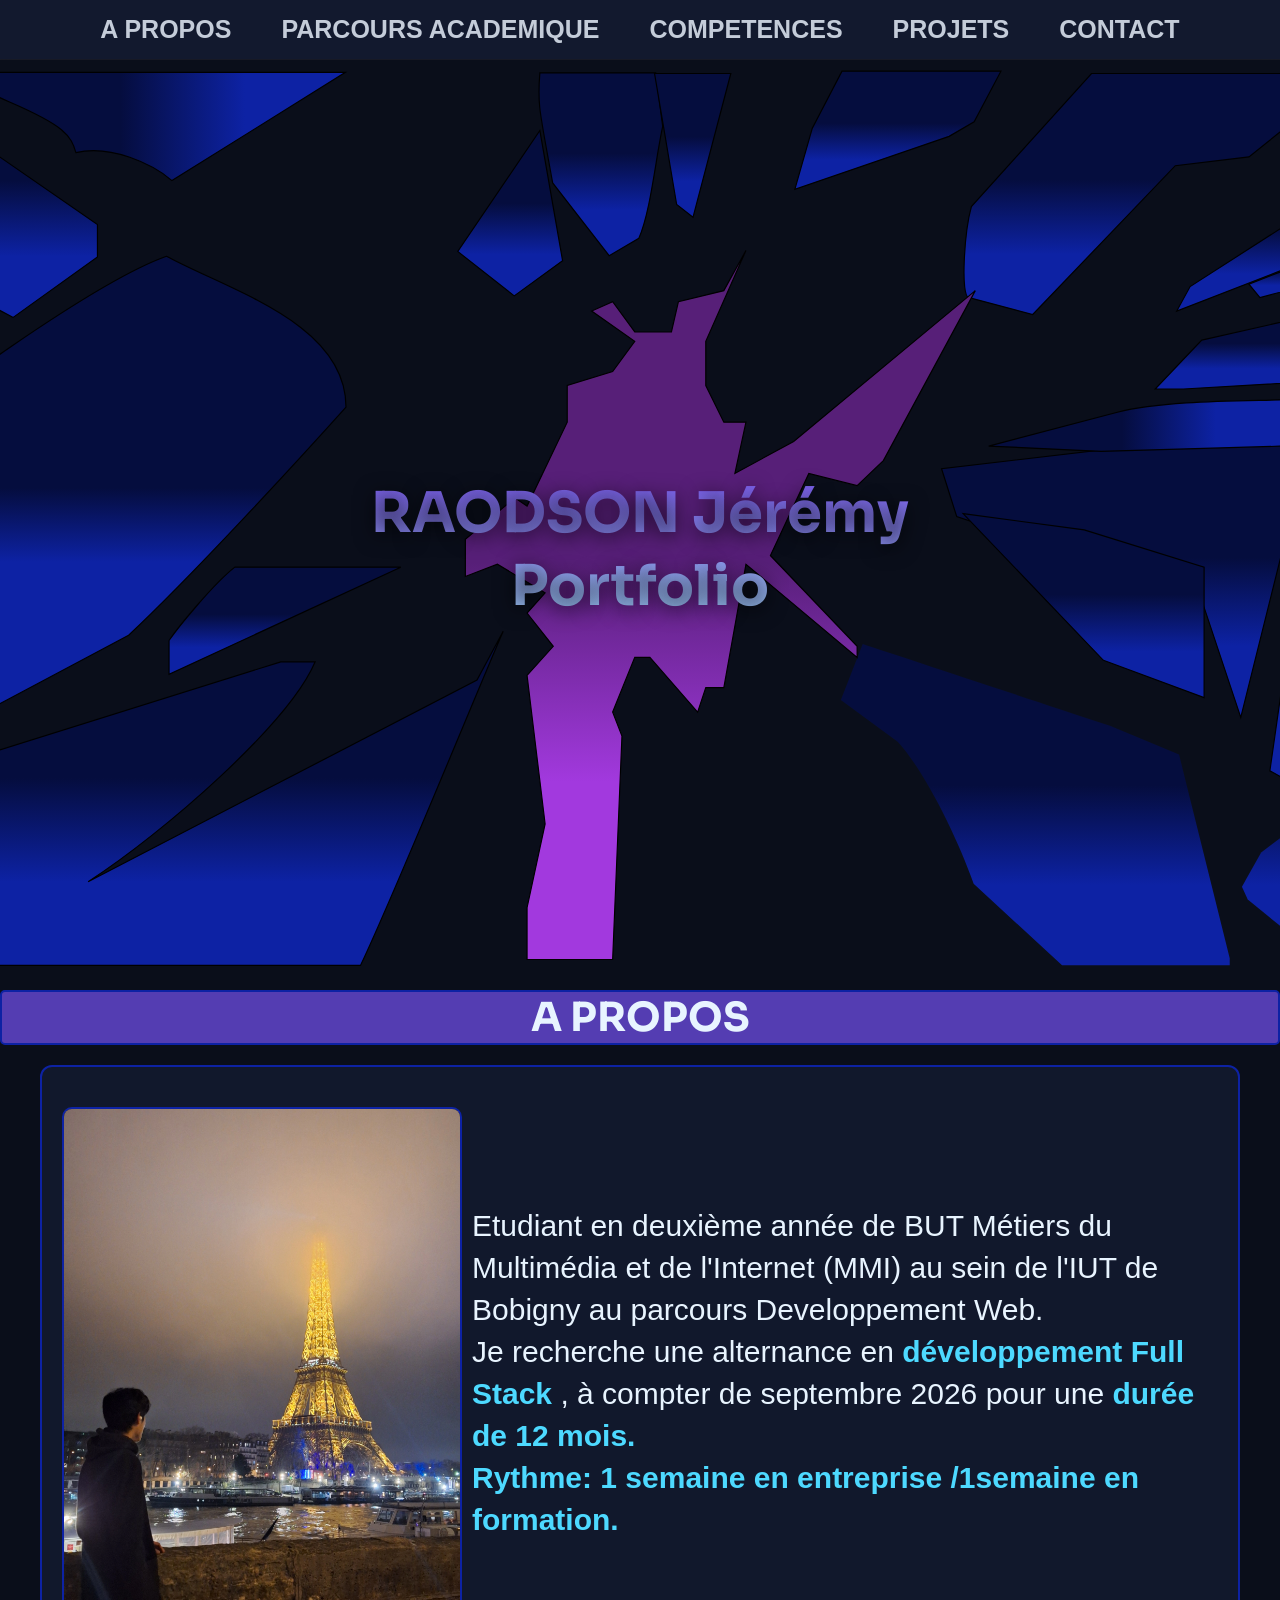
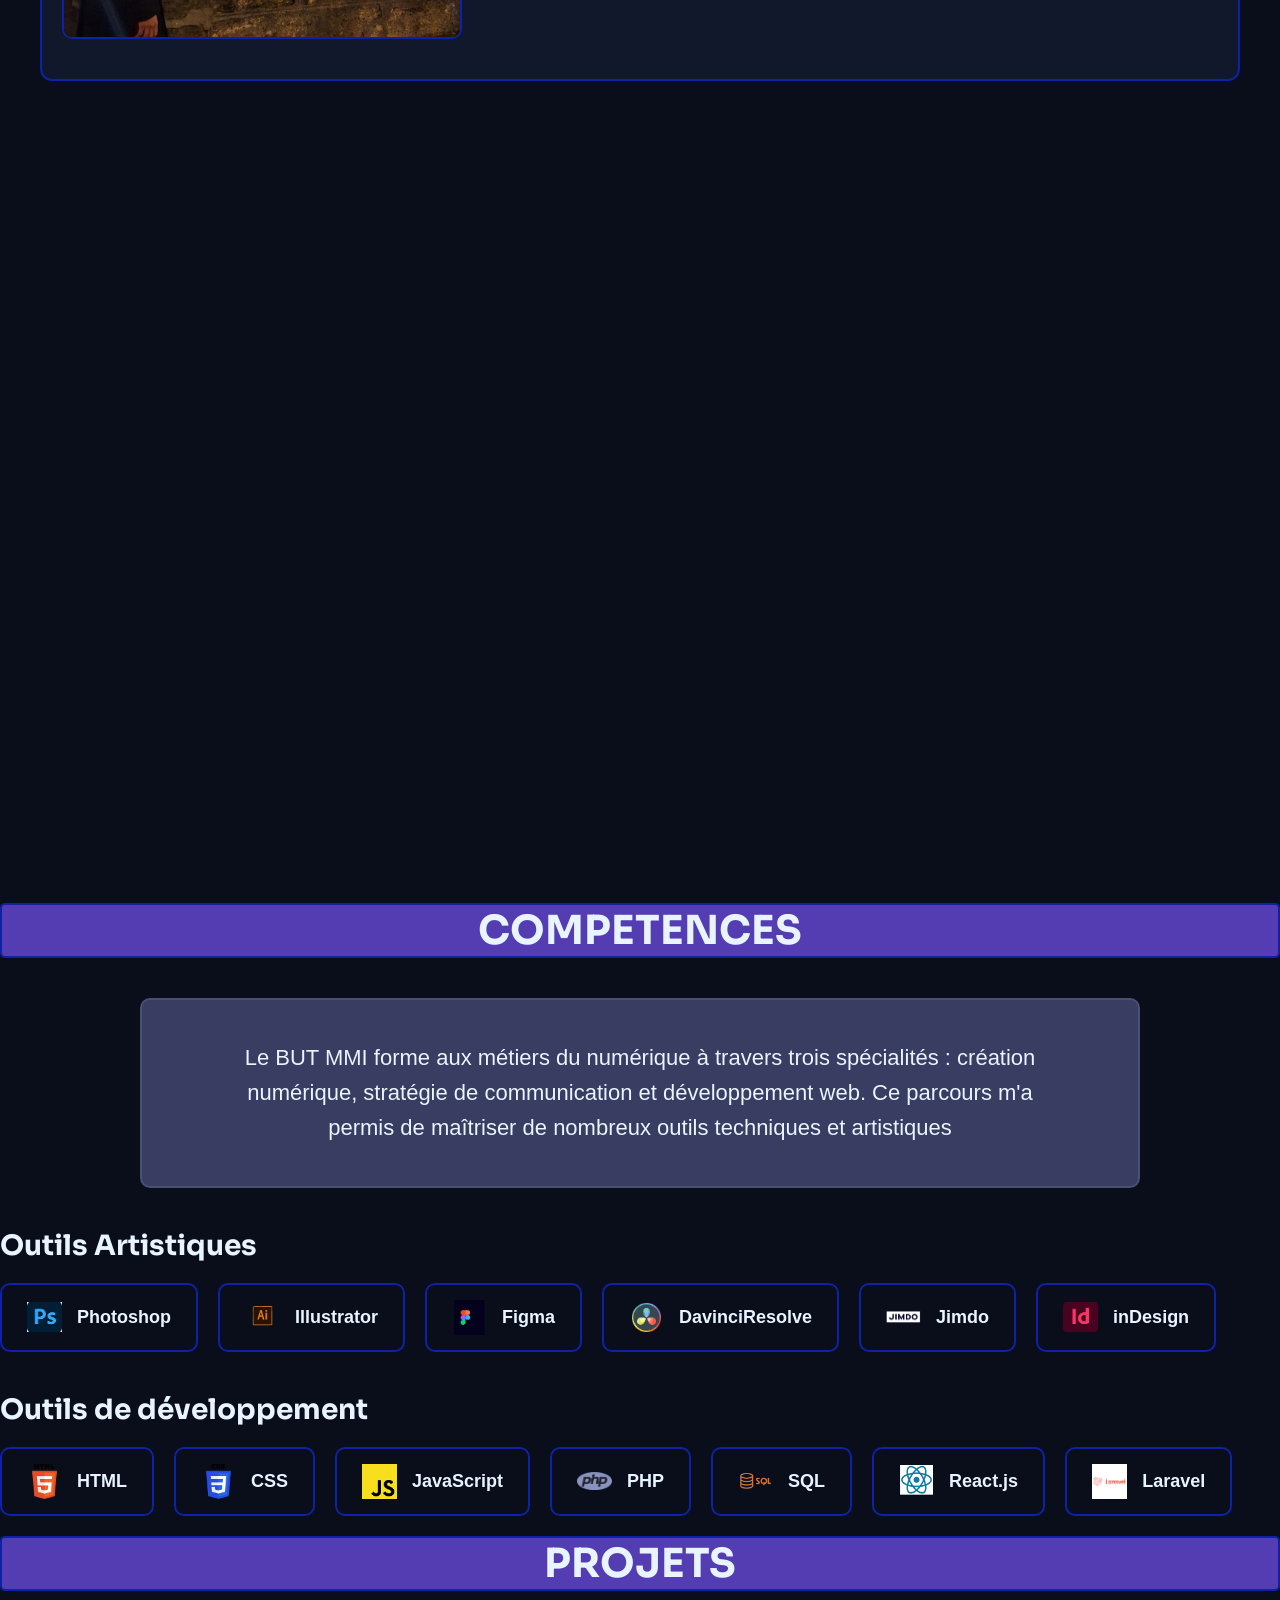
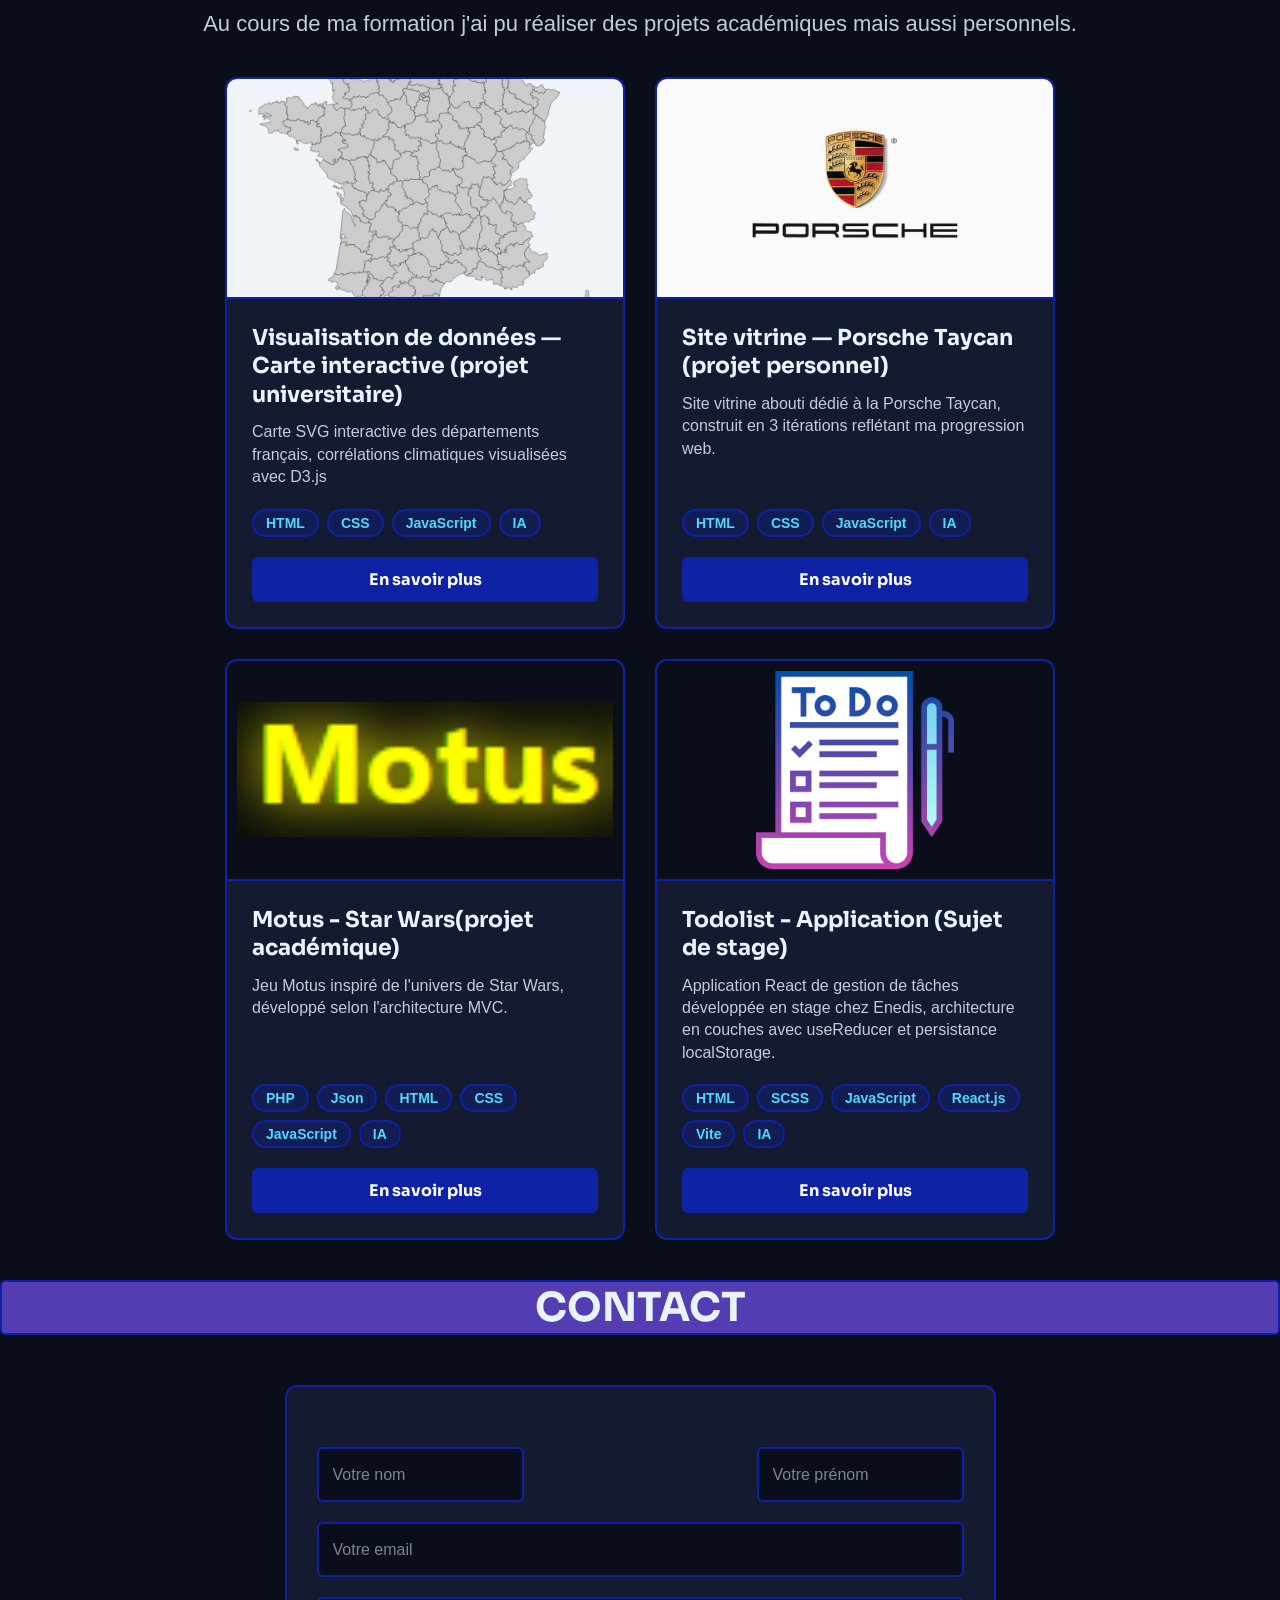
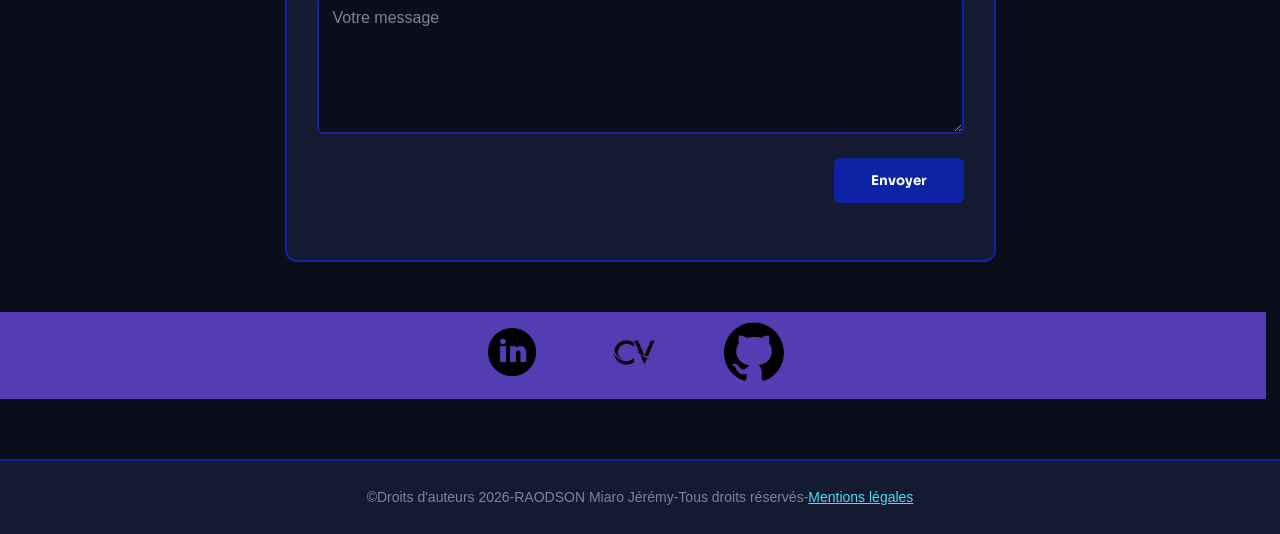
==== commit ed2b1da6: "ajout de l'ID contact" ====
--- a/index.html
+++ b/index.html
@@ -509,7 +509,7 @@
         </div>
     </div>
 
-    <section class="contact section-container scroll-reveal">
+    <section id="contact" class="contact section-container scroll-reveal">
         <h2 class="propos"> CONTACT</h2>
         <div class="rectangle">
             <div class="formulaire">
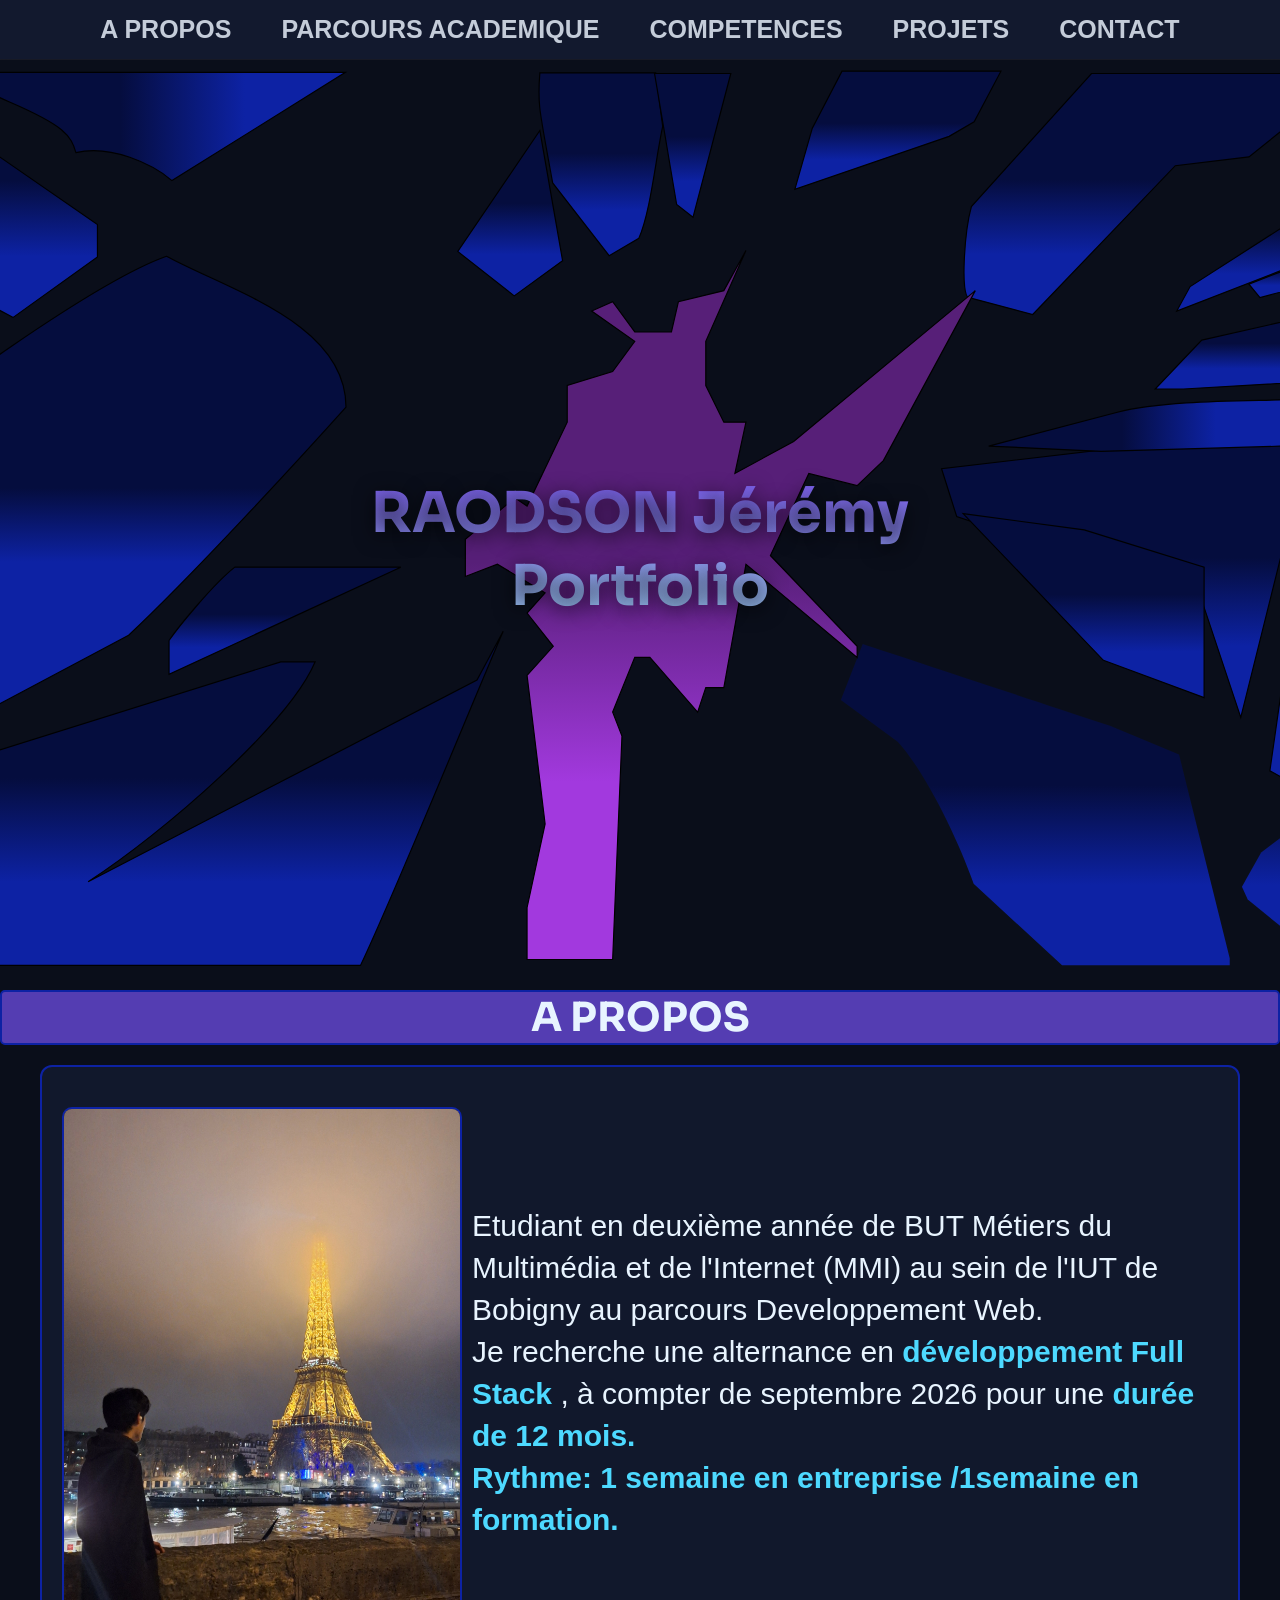
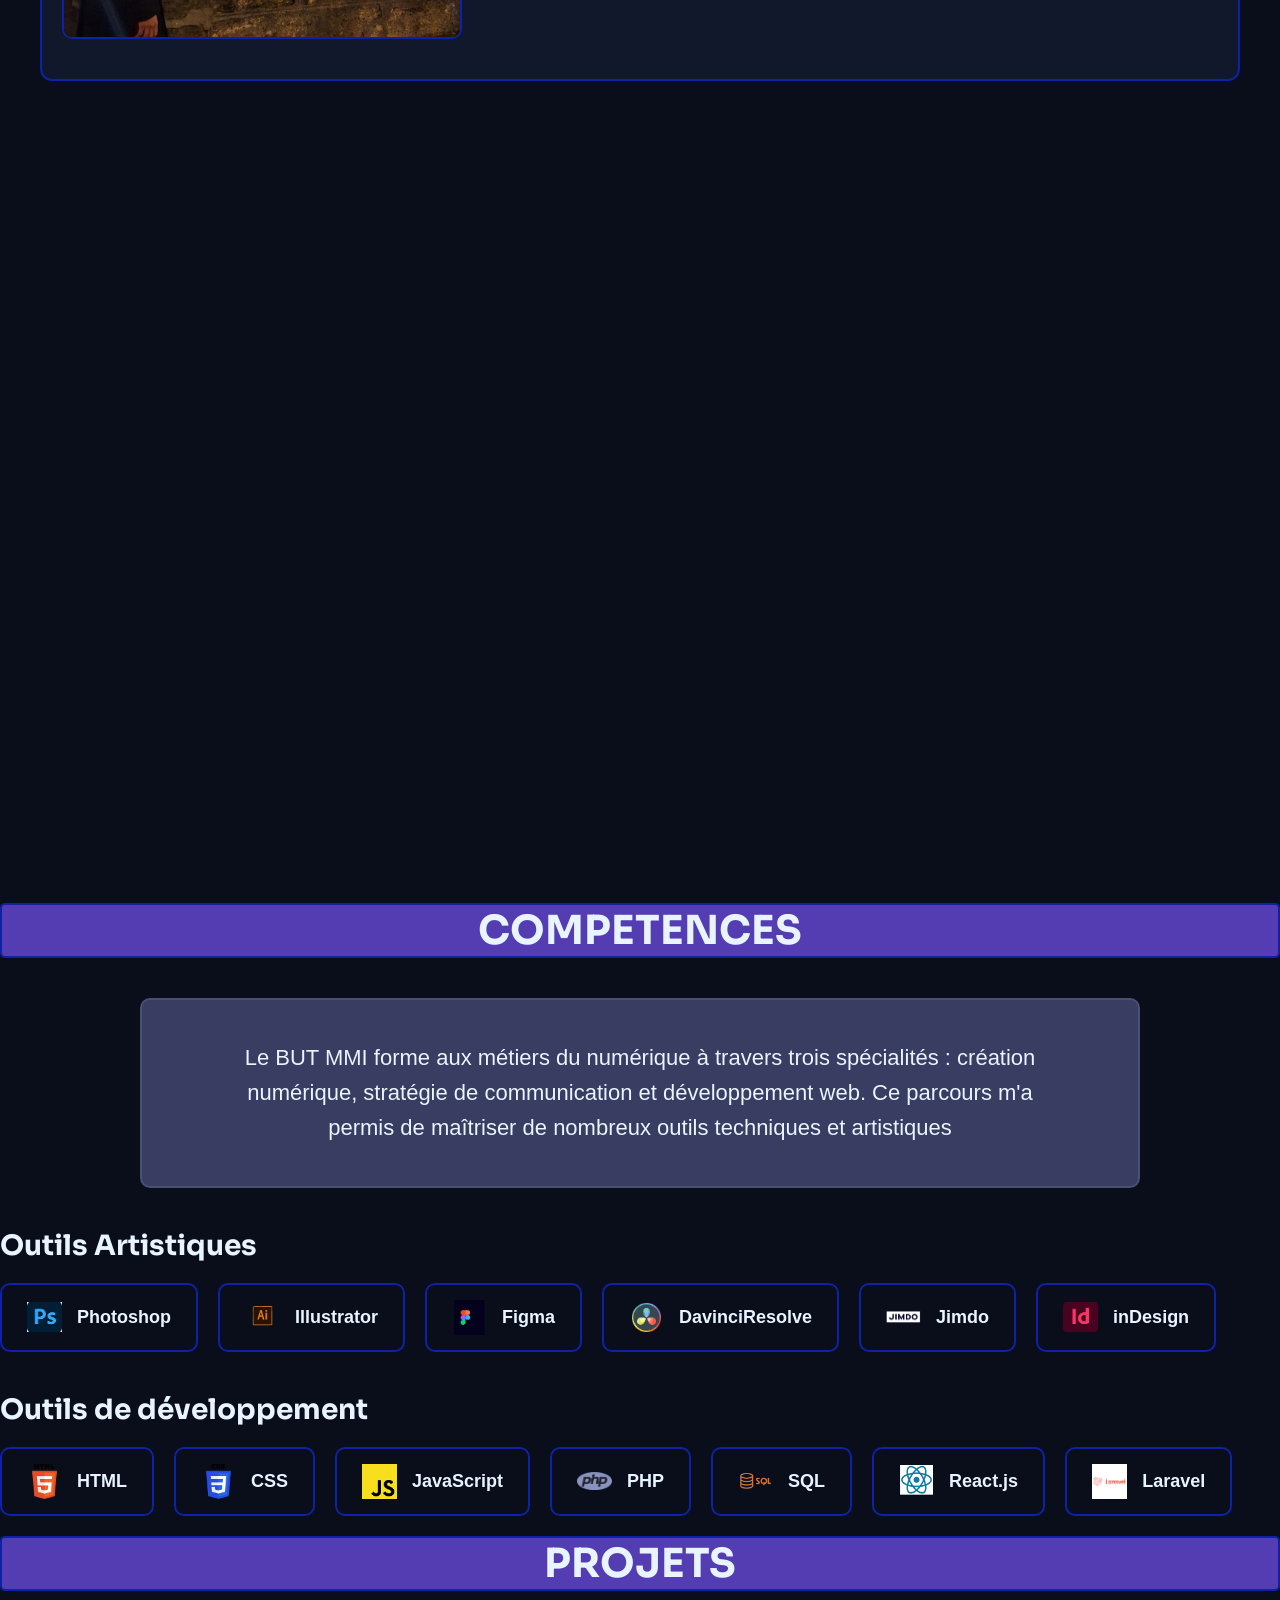
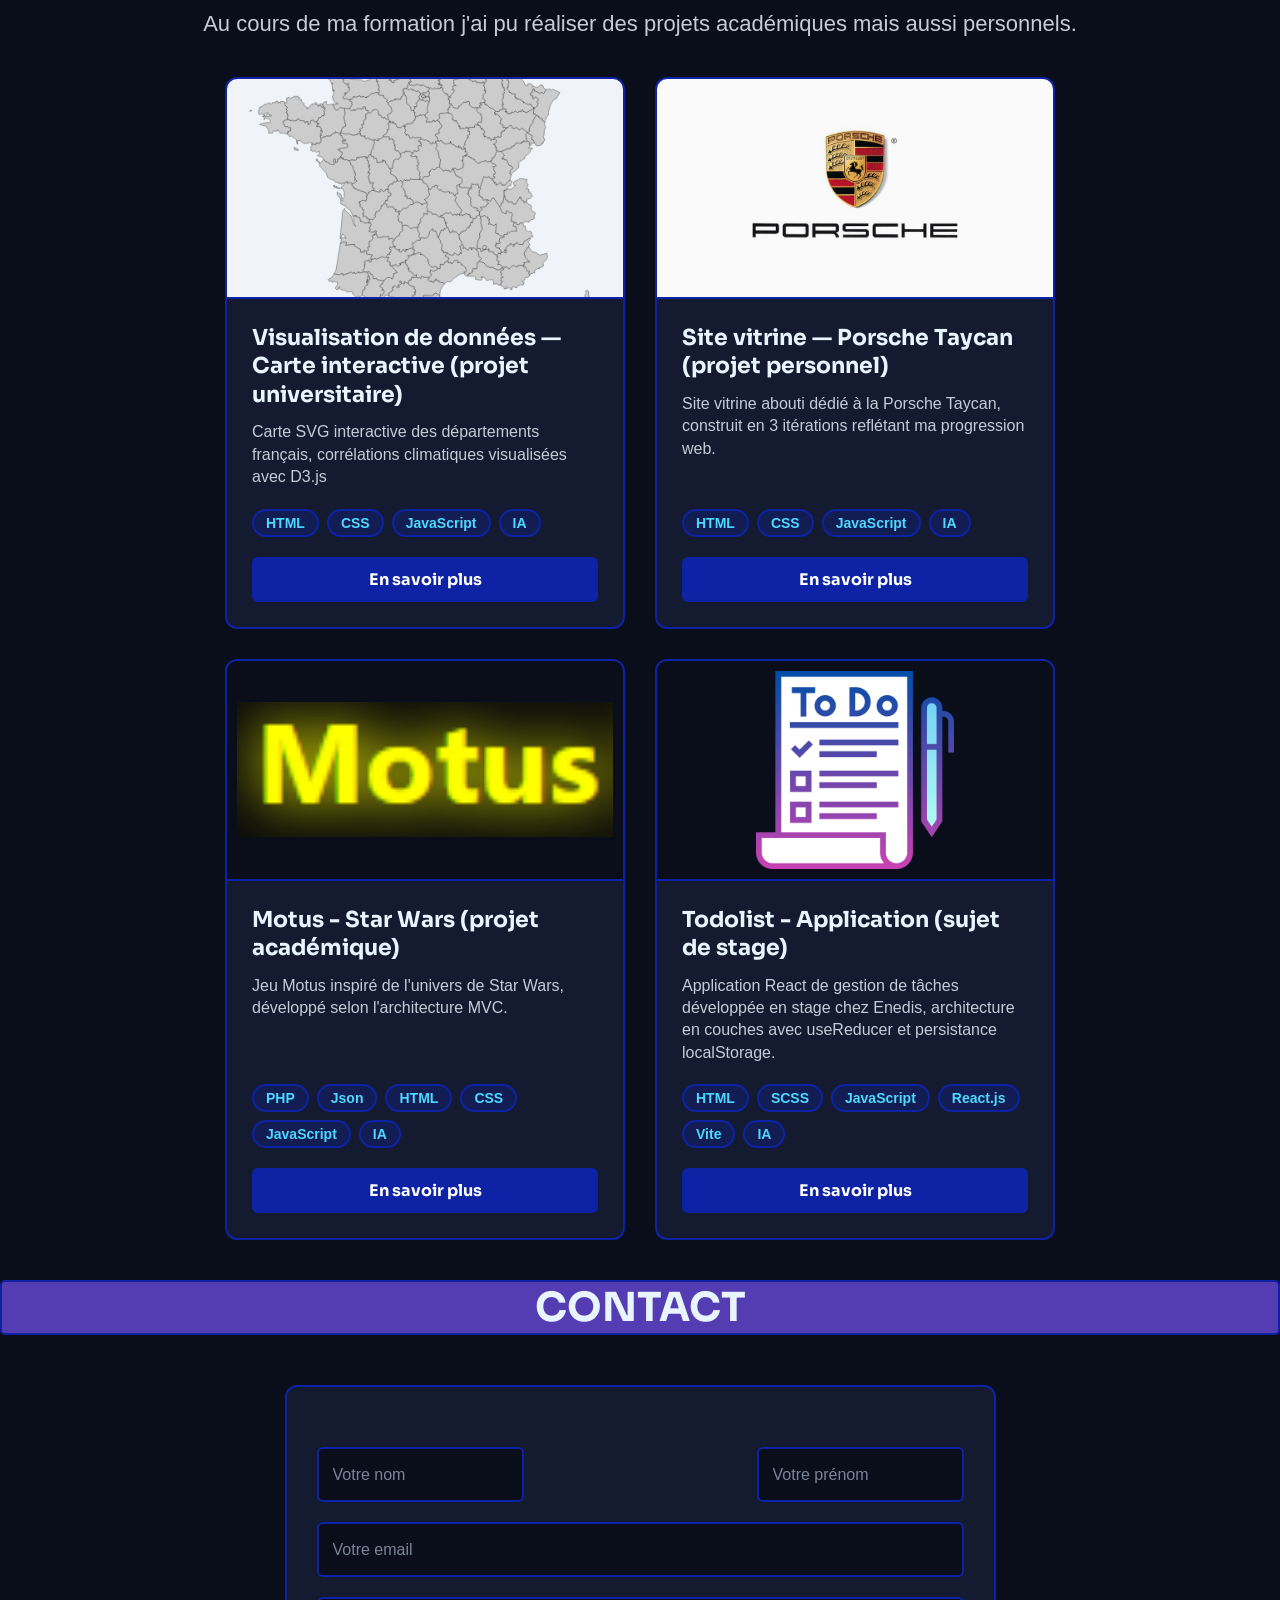
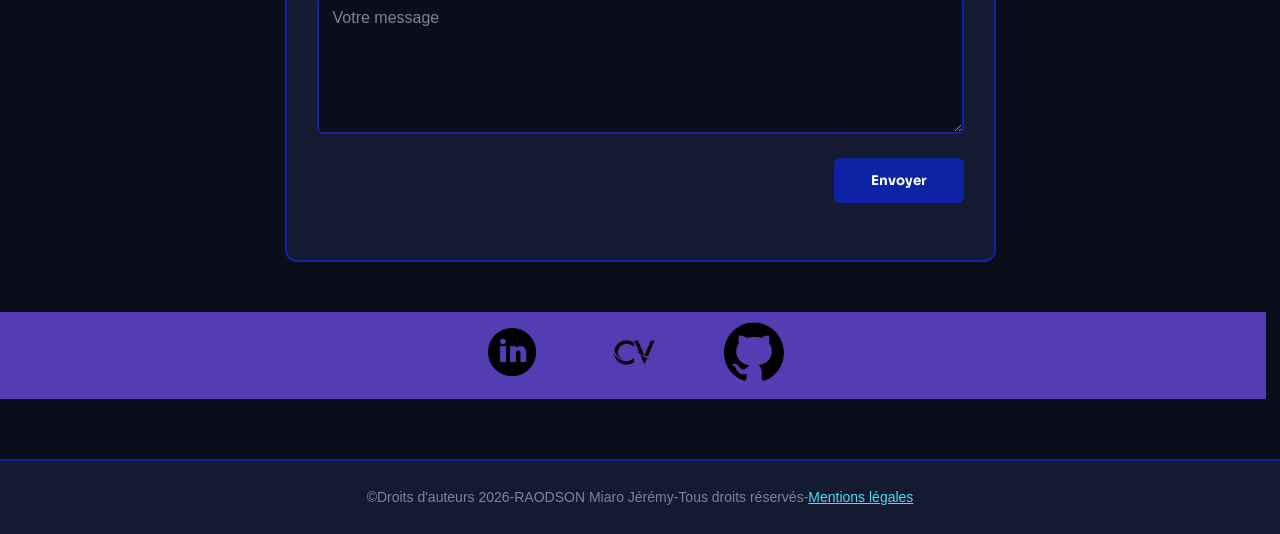
==== commit 93bdcc20: "modification du fichier" ====
--- a/index.html
+++ b/index.html
@@ -414,7 +414,7 @@
                     <img class="img-motus" src="img/motus.webp" alt="motus" title="motus">
                 </div>
                 <div class="projet-content">
-                    <h3 class="projet-titre">Motus - Star Wars(projet académique)</h3>
+                    <h3 class="projet-titre">Motus - Star Wars (projet académique)</h3>
                     <p class="projet-text-court">Jeu Motus inspiré de l'univers de Star Wars, développé selon
                         l'architecture MVC.</p>
                     <div class="projet-outils-liste">
@@ -457,7 +457,7 @@
                     <img class="img-motus" src="img/todo.webp" alt="liste de tâche" title="liste de tâche">
                 </div>
                 <div class="projet-content">
-                    <h3 class="projet-titre">Todolist - Application (Sujet de stage)</h3>
+                    <h3 class="projet-titre">Todolist - Application (sujet de stage)</h3>
                     <p class="projet-text-court">Application React de gestion de tâches développée en stage chez Enedis,
                         architecture en couches avec useReducer et persistance localStorage.</p>
                     <div class="projet-outils-liste">
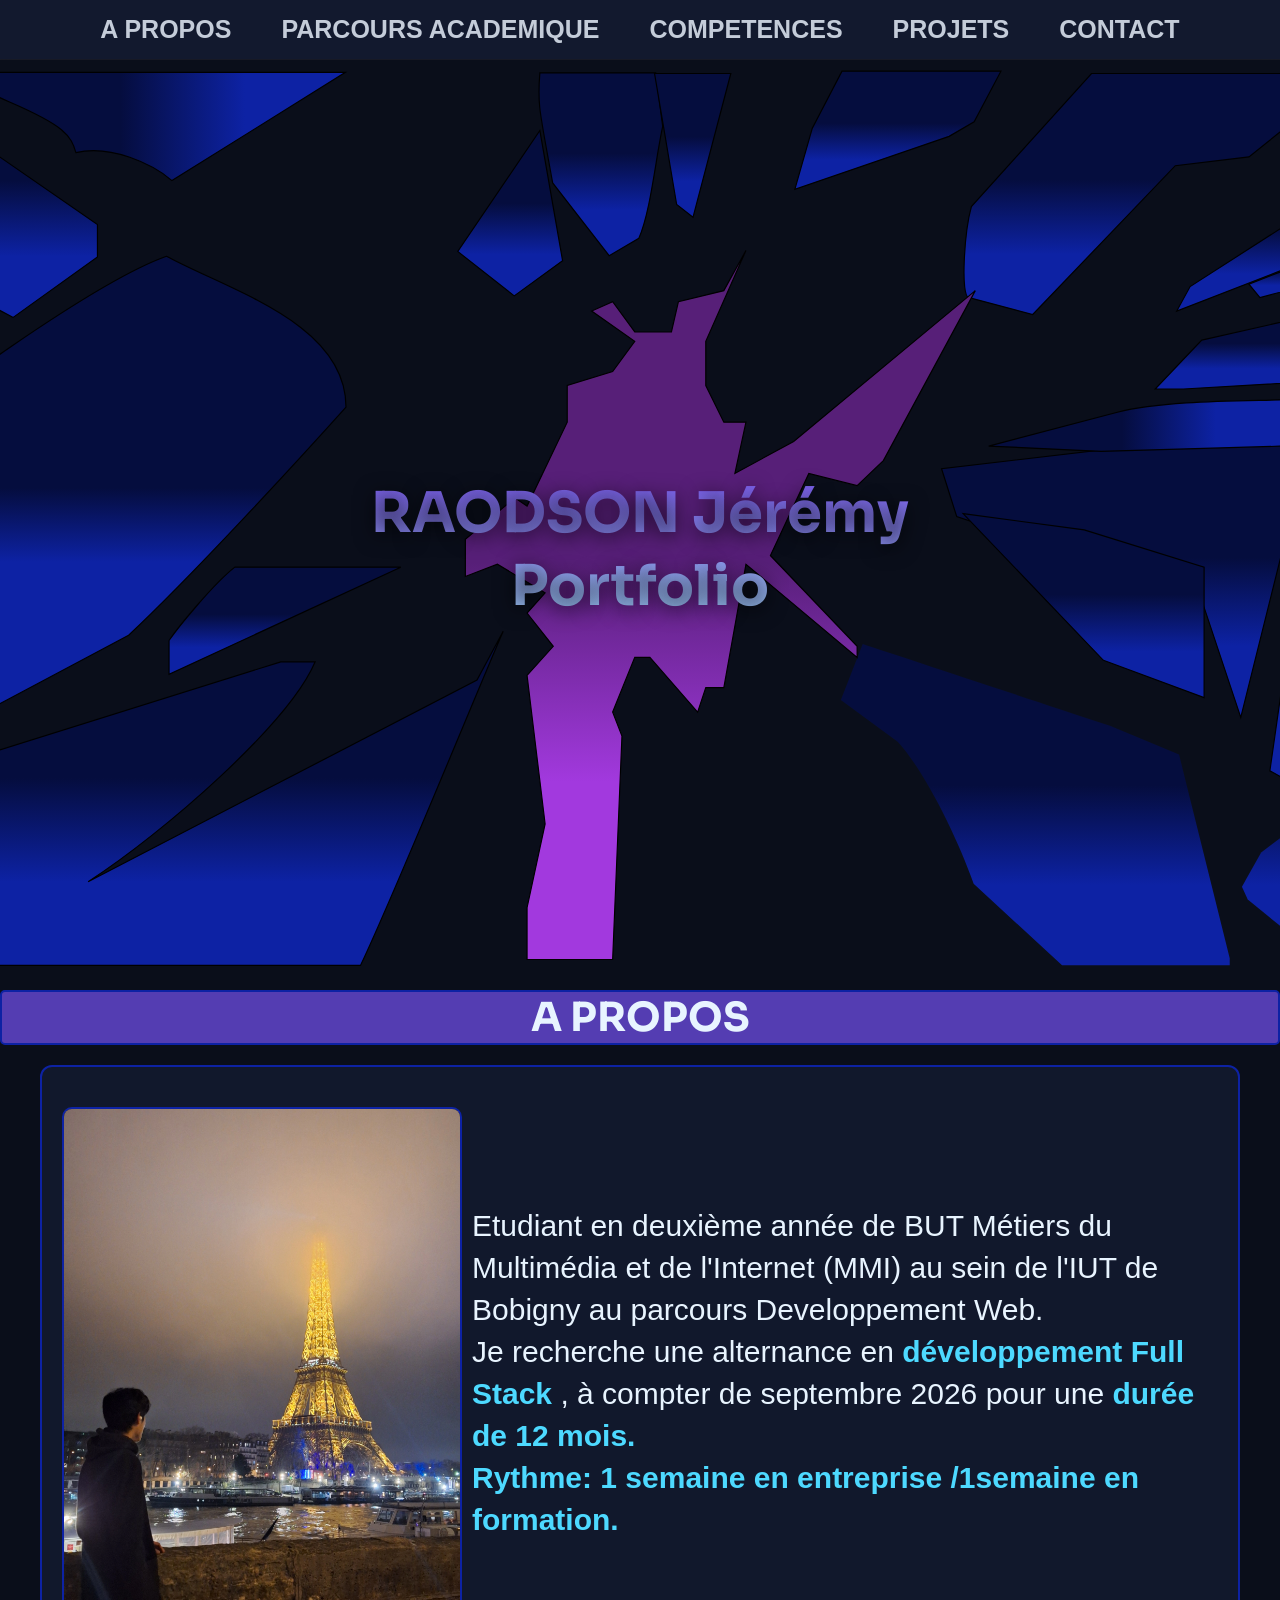
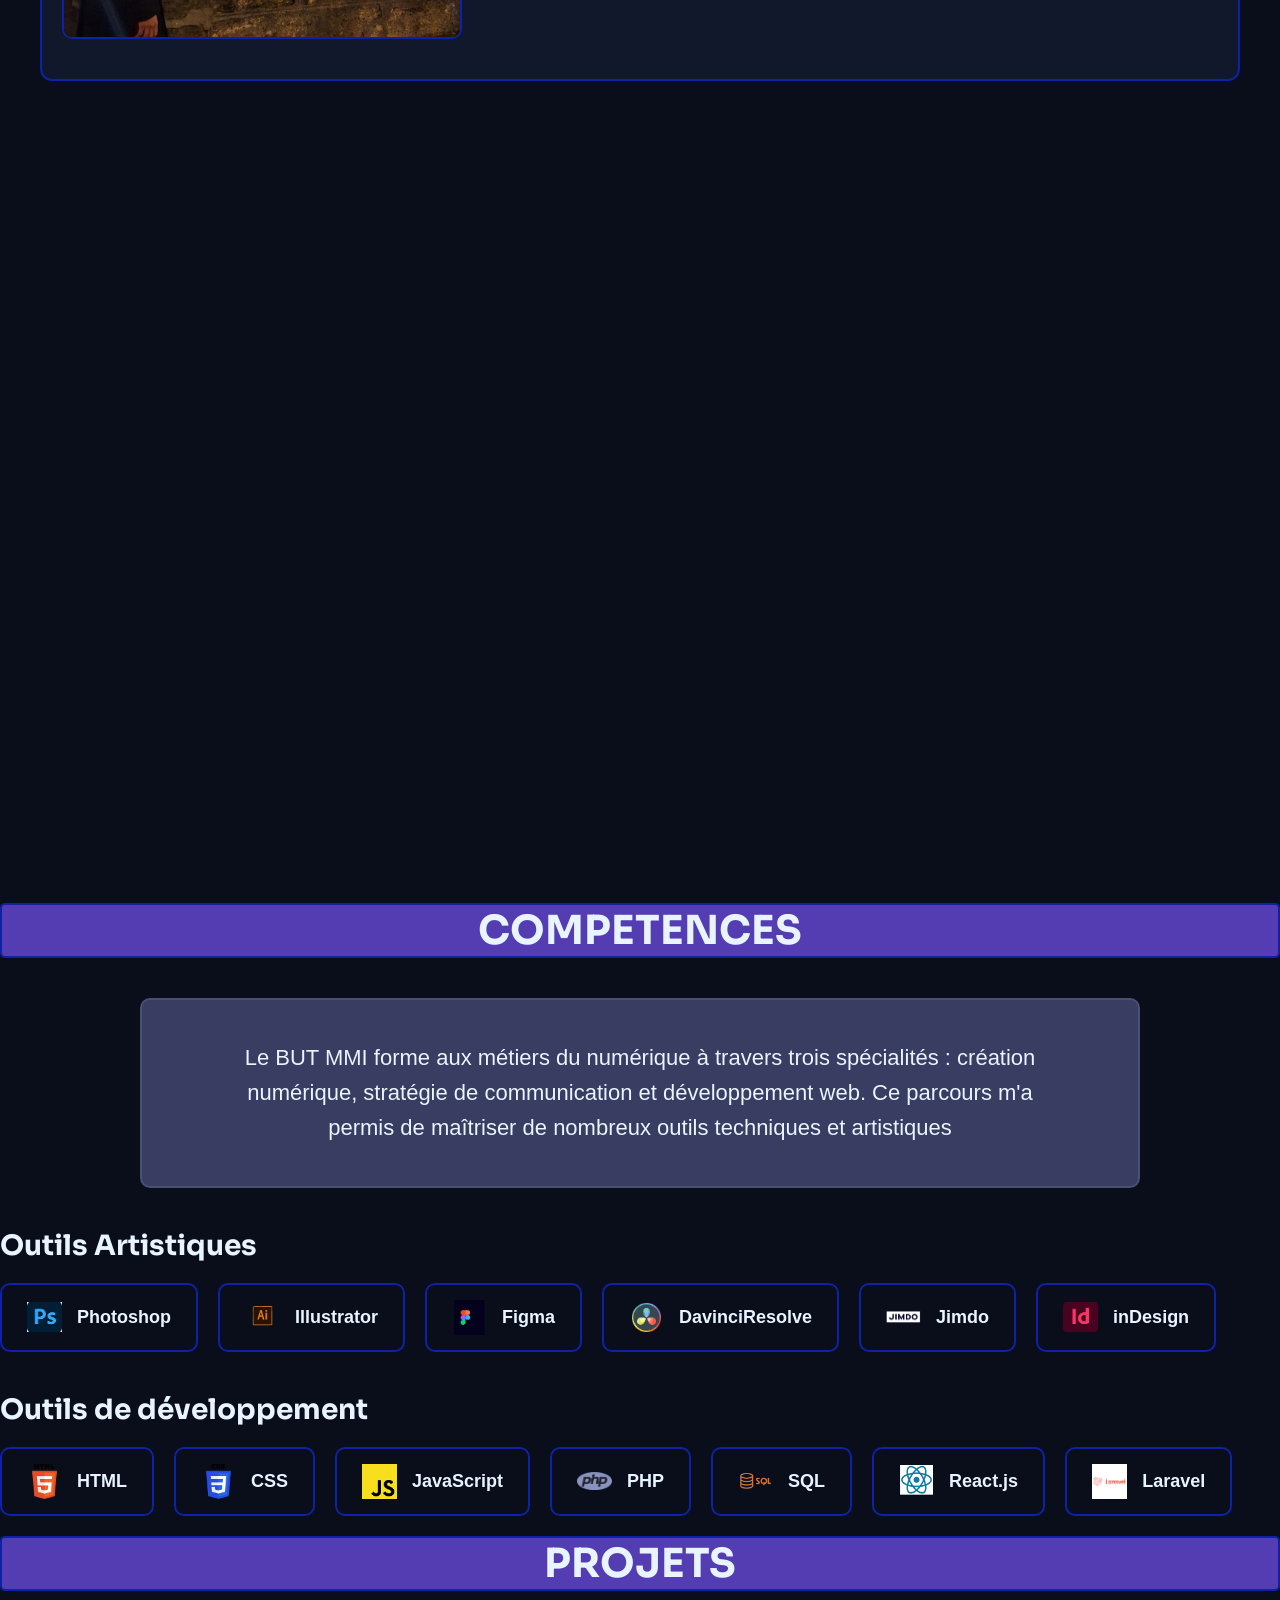
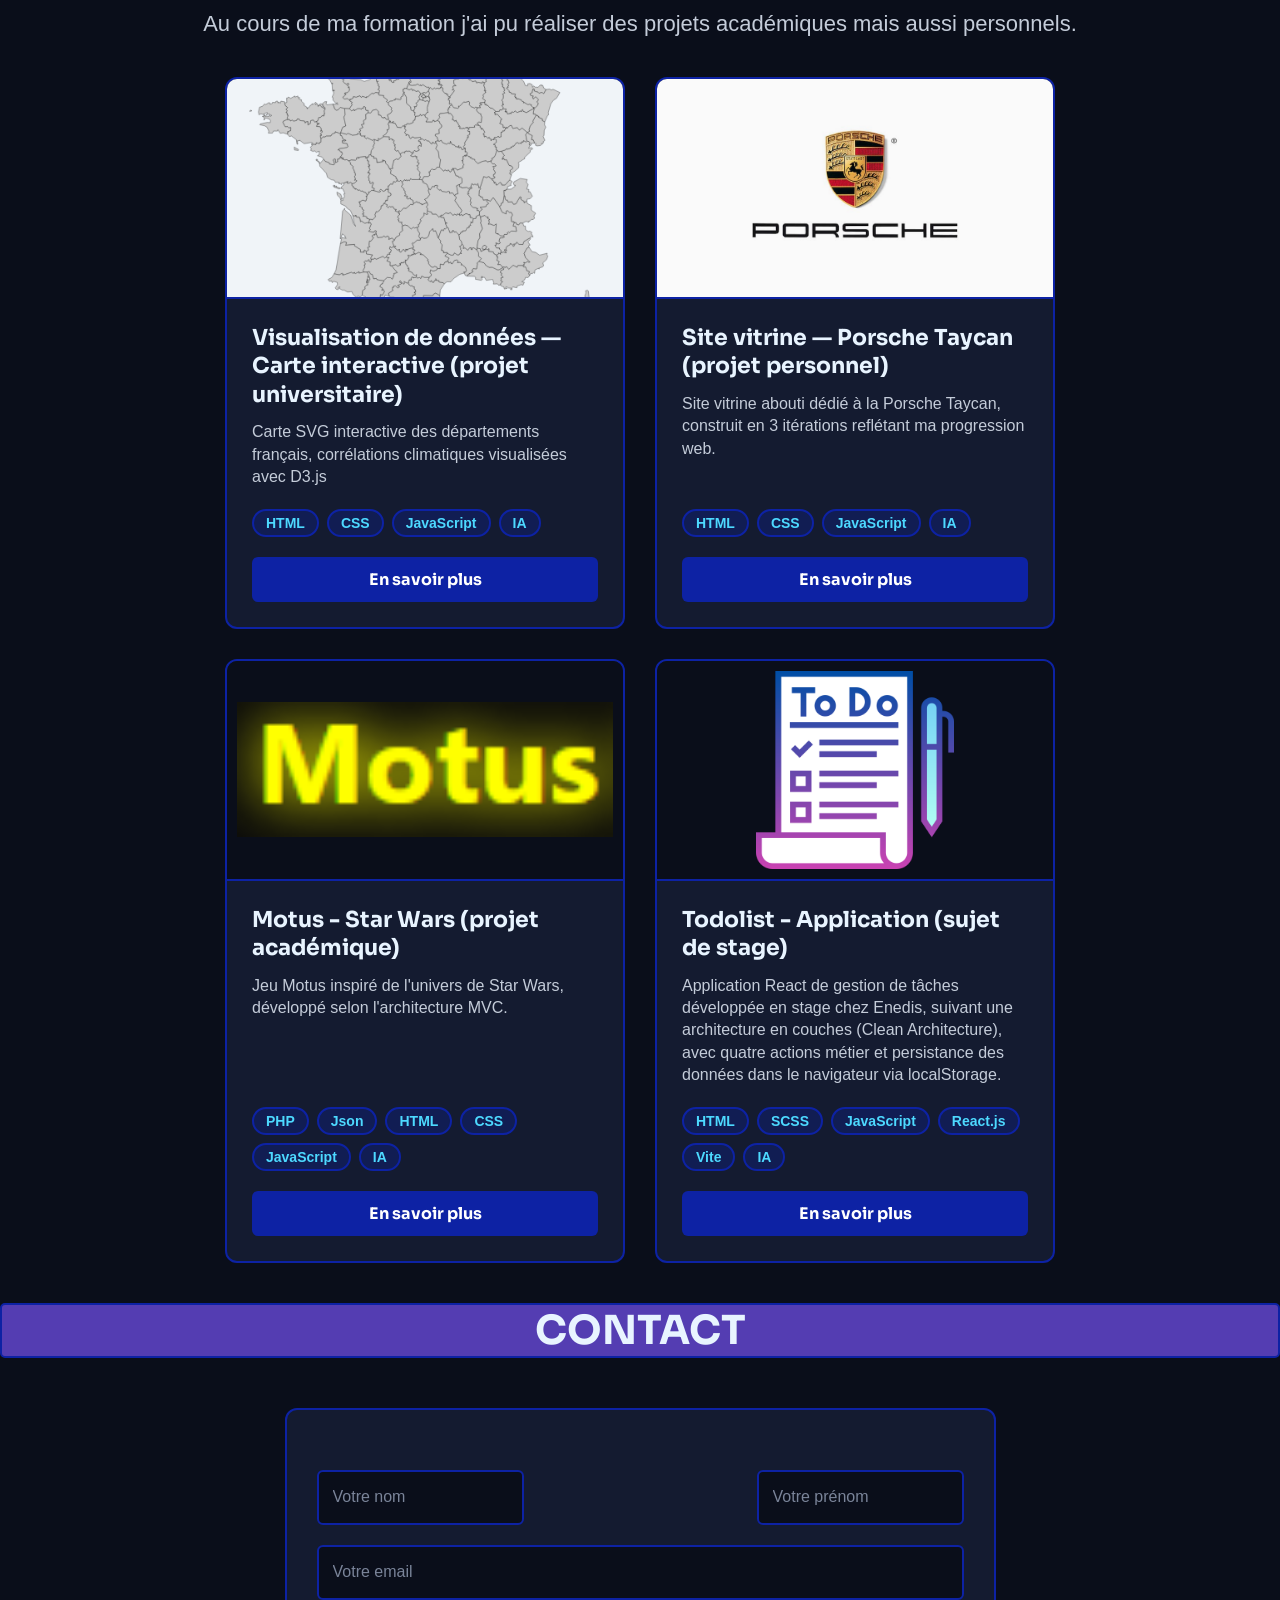
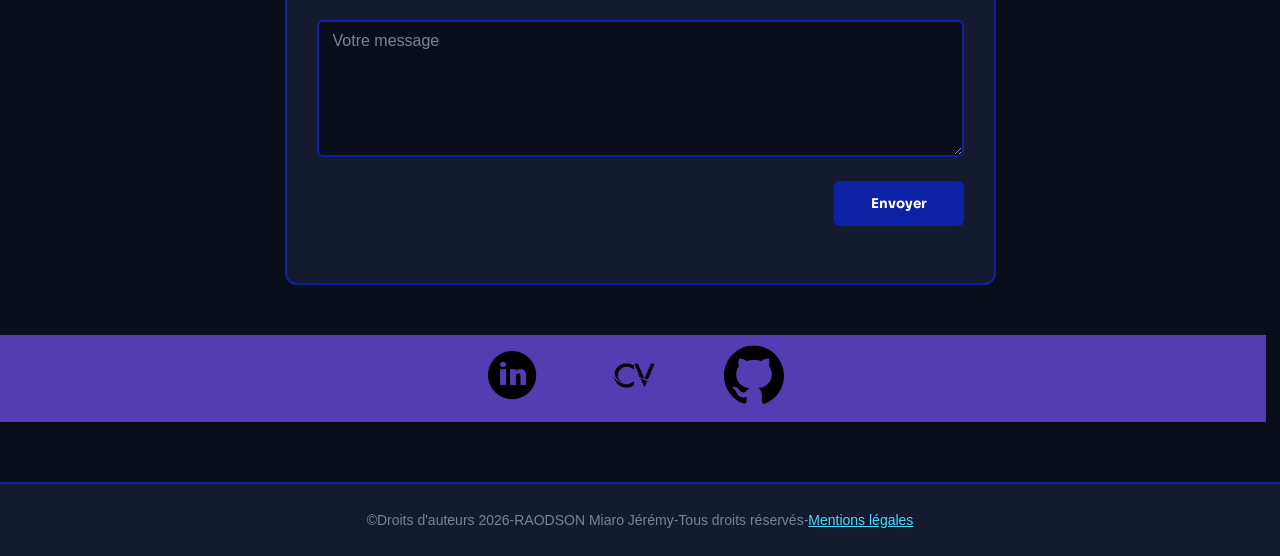
==== commit b3de6513: "modification d'un paragraphe projet" ====
--- a/index.html
+++ b/index.html
@@ -459,7 +459,8 @@
                 <div class="projet-content">
                     <h3 class="projet-titre">Todolist - Application (sujet de stage)</h3>
                     <p class="projet-text-court">Application React de gestion de tâches développée en stage chez Enedis,
-                        architecture en couches avec useReducer et persistance localStorage.</p>
+                        suivant une architecture en couches (Clean Architecture), avec quatre actions métier et
+                        persistance des données dans le navigateur via localStorage.</p>
                     <div class="projet-outils-liste">
                         <span class="badge-outil">HTML</span>
                         <span class="badge-outil">SCSS</span>
@@ -478,7 +479,7 @@
                             de code existante, construite par un développeur expérimenté de l'entreprise.
                             <br>
                             <br>
-                            L'application suit une architecture en couches séparant clairement le domaine,
+                            L'application suit une architecture en couches séparant le domaine,
                             l'infrastructure et les composants, ce qui m'a appris l'importance de l'organisation du
                             code en entreprise. La gestion de l'état est assurée par useReducer, centralisant les
                             quatre actions dans un reducer unique via un switch : ajout, modification, suppression
@@ -491,7 +492,7 @@
                             développement et d'amélioration).
                         </p>
                         <div class="modal-technos"><strong>Technologies:</strong> HTML, SCSS, JavaScript, React.js,
-                            Vite
+                            Vite, IA
                         </div>
                         <a href="https://jeremyedu2005.github.io/todolist/" target="_blank" class="btn-voir-projet">Voir
                             le projet</a>
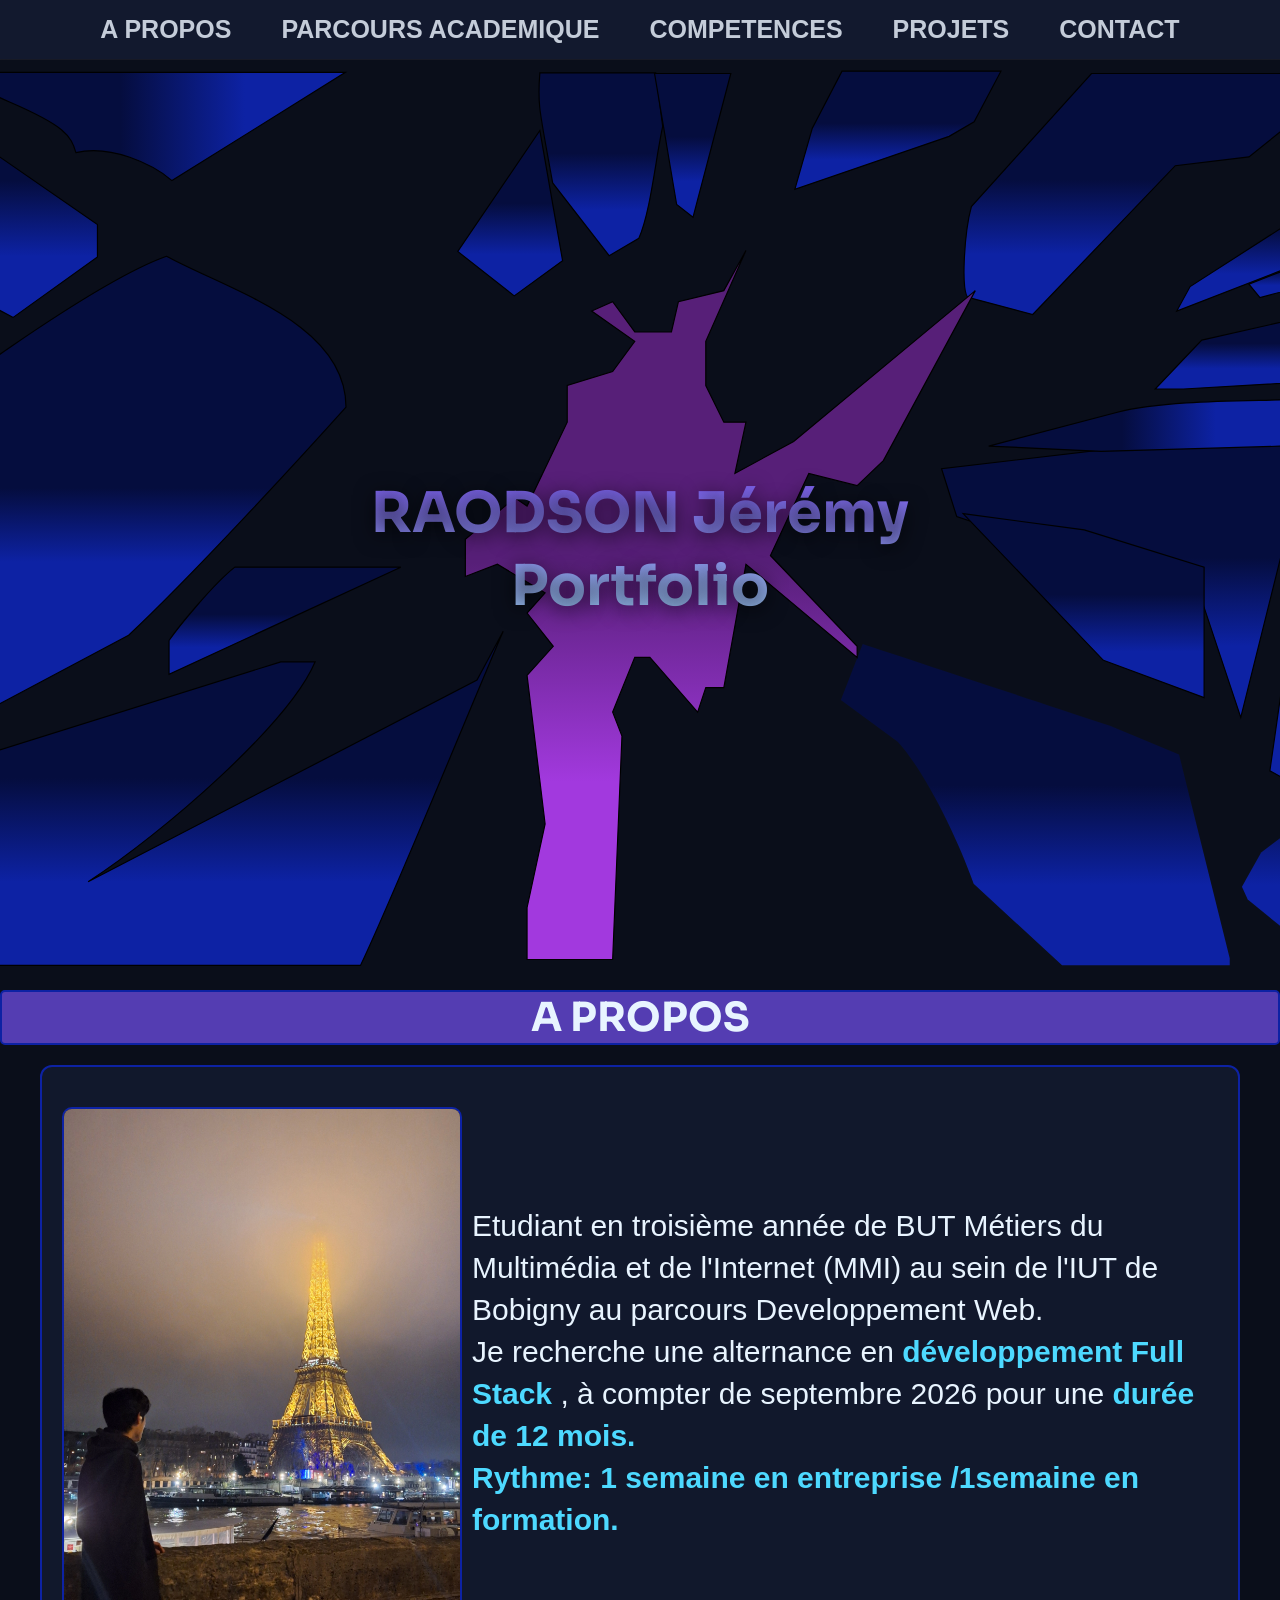
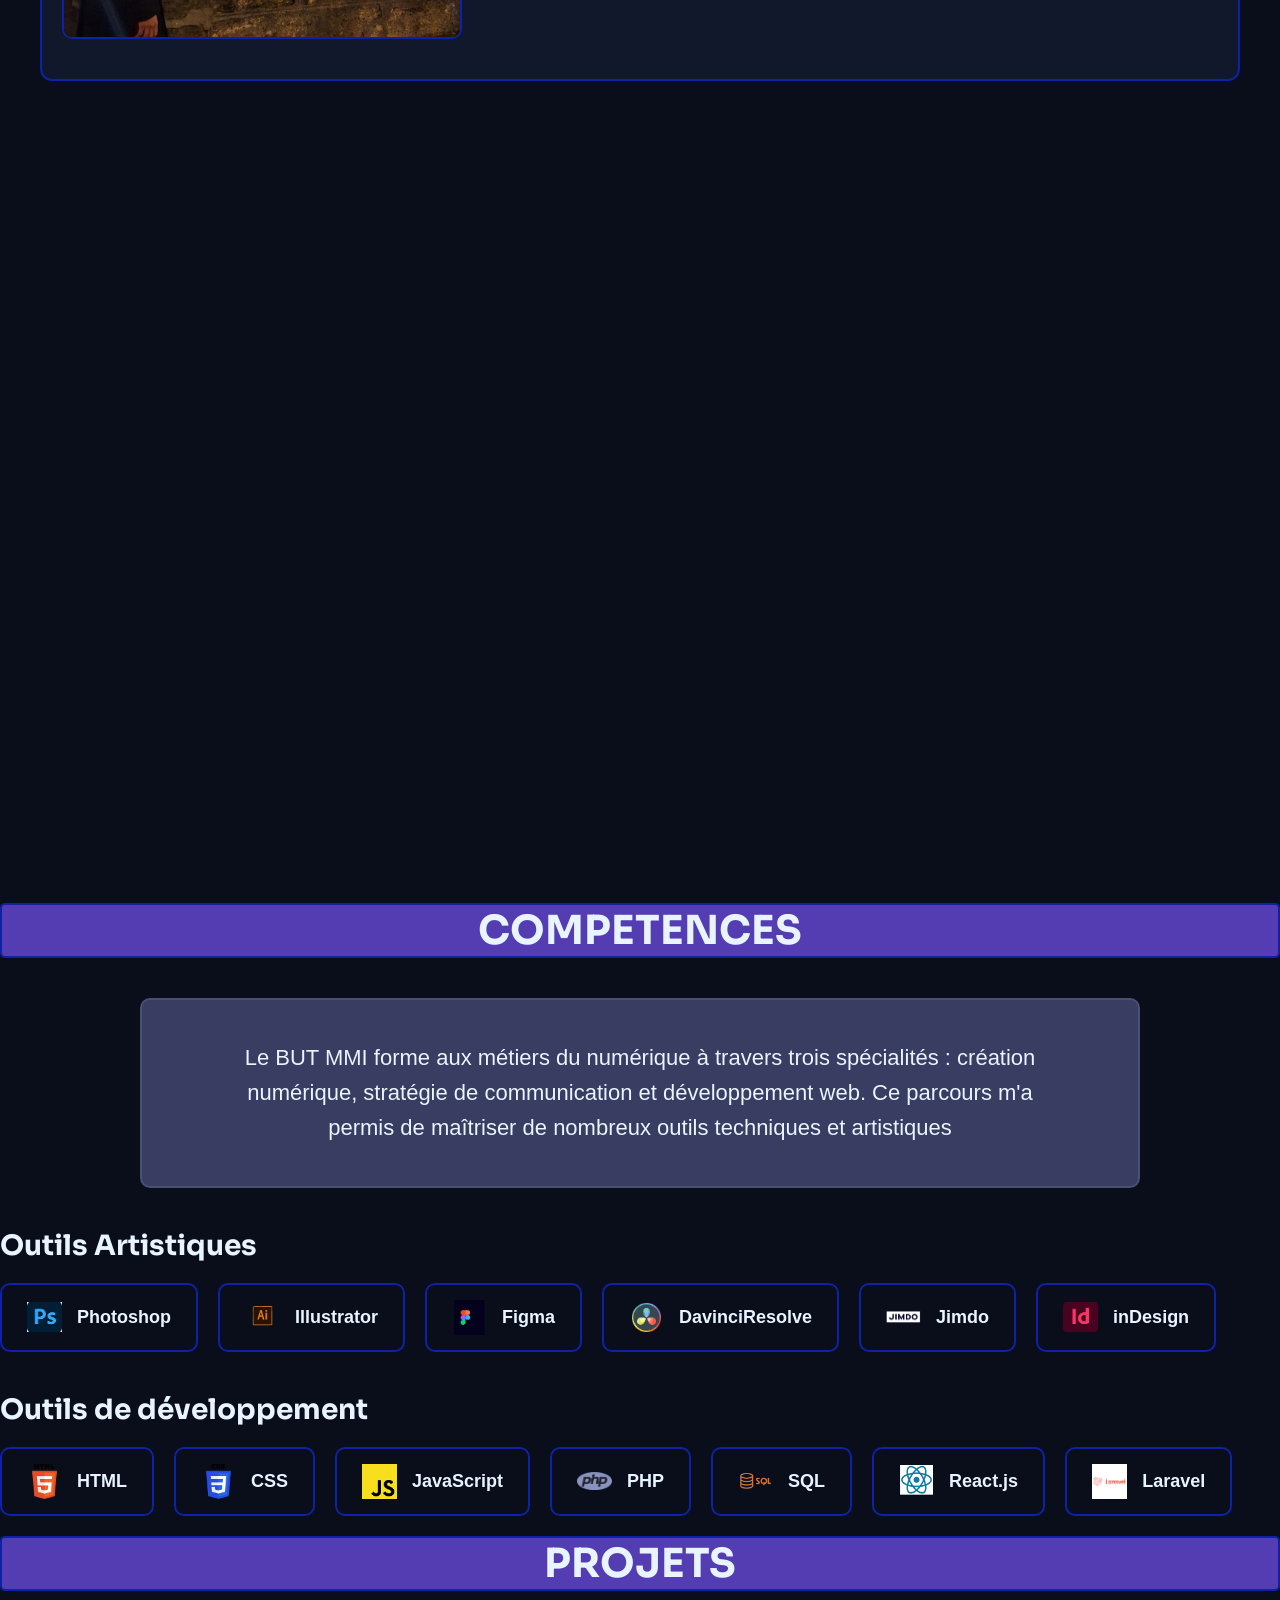
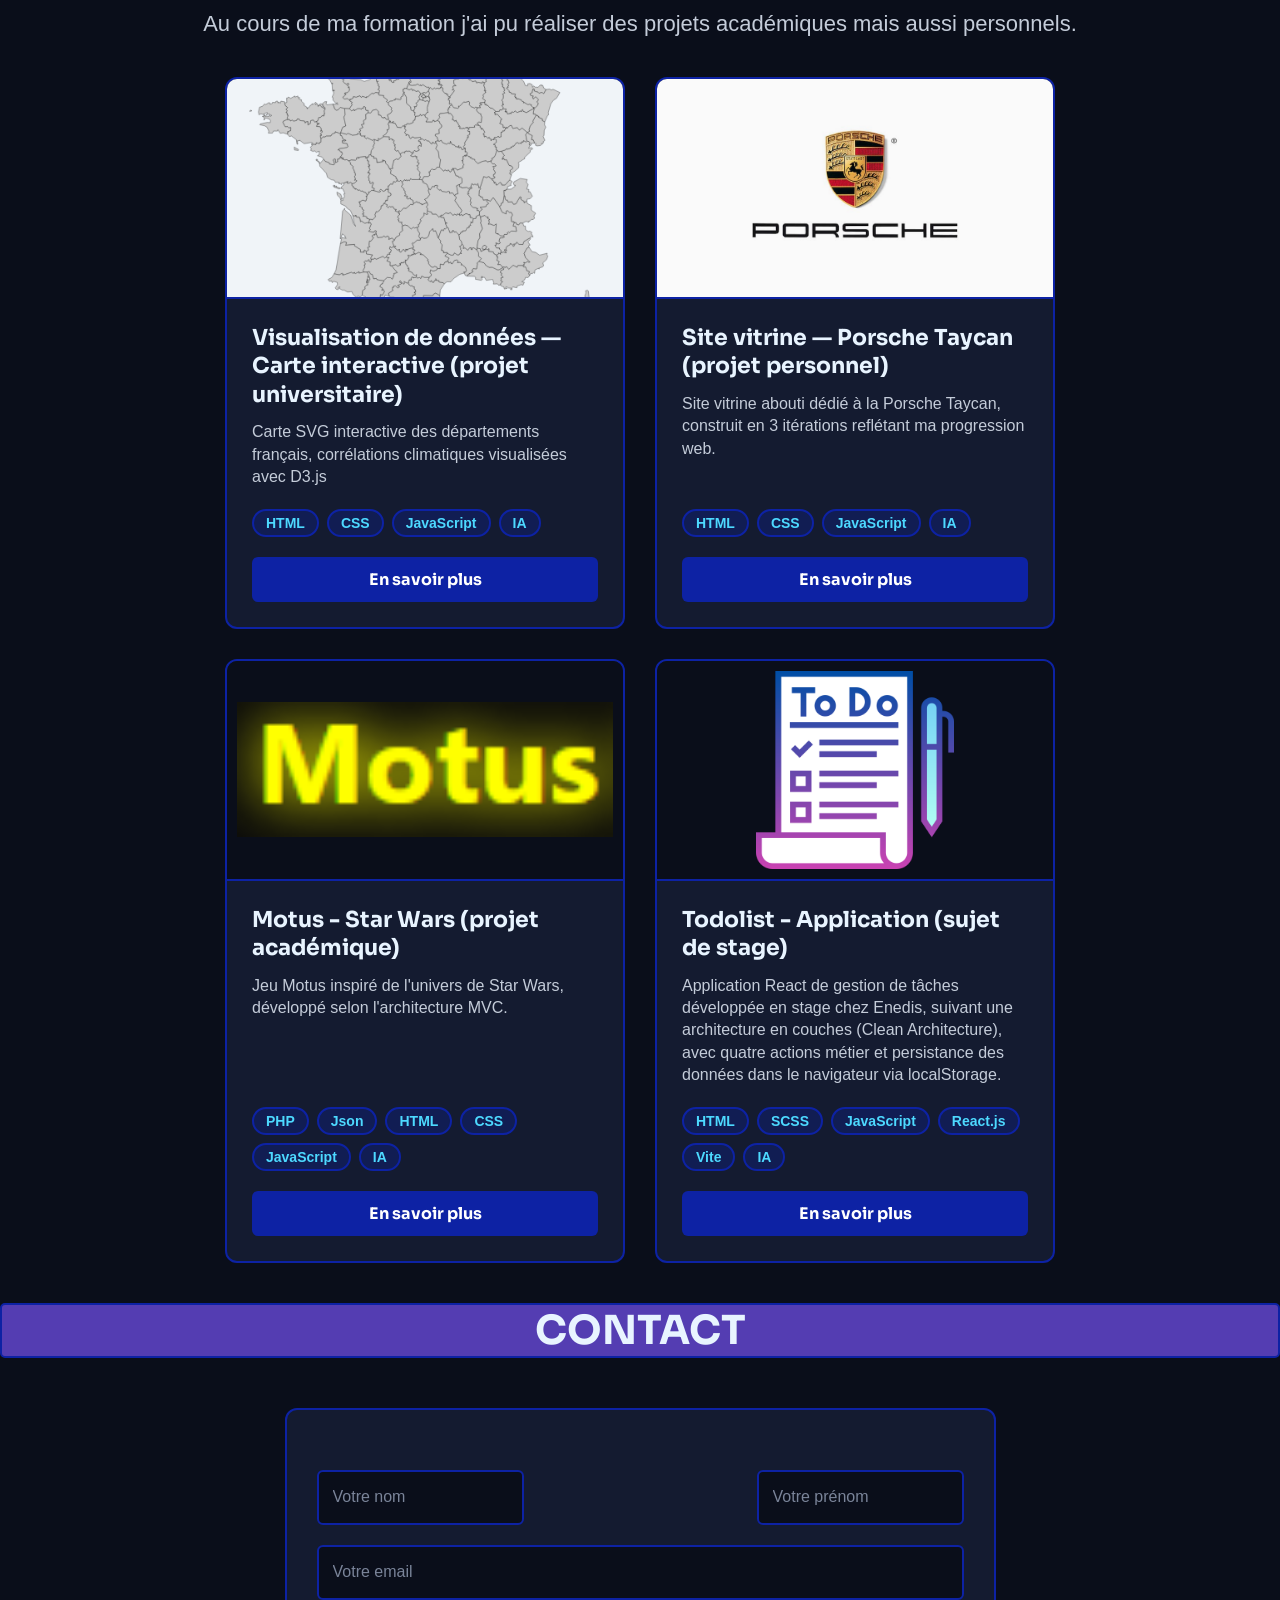
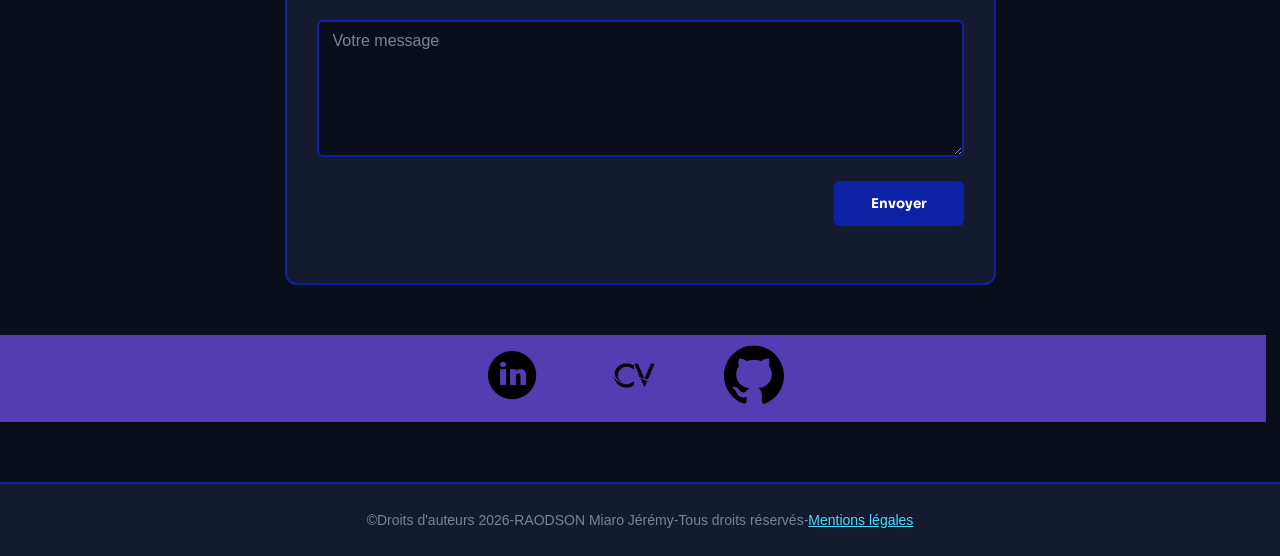
==== commit 9ae478fe: "modification du fichier" ====
--- a/index.html
+++ b/index.html
@@ -195,7 +195,7 @@
 
             </div>
             <div class="paragraphe-droite">
-                <p class="paragraphe"> Etudiant en deuxième année de BUT Métiers du
+                <p class="paragraphe"> Etudiant en troisième année de BUT Métiers du
                     Multimédia et de l'Internet (MMI) au sein de l'IUT de Bobigny au
                     parcours Developpement Web.<br>Je recherche une alternance en <span class="alternance">
                         développement Full Stack</span> , à compter de
@@ -364,7 +364,7 @@
                             Enfin, j'ai utilisé la bibliothèque D3.js pour générer des graphiques complexes et précis
                             afin d'illustrer les résultats de cette analyse.
                         </p>
-                        <div class="modal-technos"><strong>Technologies:</strong> HTML, CSS, JavaScript</div>
+                        <div class="modal-technos"><strong>Technologies:</strong> HTML, CSS, JavaScript, IA</div>
                         <a href="Projets/SAE303/index.html" target="_blank" class="btn-voir-projet">Voir le projet</a>
                     </template>
                 </div>
@@ -382,7 +382,7 @@
                         <span class="badge-outil">HTML</span>
                         <span class="badge-outil">CSS</span>
                         <span class="badge-outil">JavaScript</span>
-                        <span class="badge-outil"> IA</span>
+                        <span class="badge-outil">IA</span>
                     </div>
                     <button class="btn-savoir-plus" data-template-id="tpl-porsche">En savoir plus</button>
                     <template id="tpl-porsche">
@@ -402,7 +402,7 @@
                             animations CSS et le JavaScript. L'essentiel de mon travail s'est concentré sur la
                             structure, la pertinence du contenu et la qualité de l'expérience utilisateur.
                         </p>
-                        <div class="modal-technos"><strong>Technologies:</strong> HTML, CSS, JavaScript</div>
+                        <div class="modal-technos"><strong>Technologies:</strong> HTML, CSS, JavaScript, IA</div>
                         <a href="https://jeremyedu2005.github.io/Porsche/" target="_blank" class="btn-voir-projet">Voir
                             le projet</a>
                     </template>
@@ -444,7 +444,8 @@
                             s'est concentré sur la rigueur du code, la pertinence de l'architecture et la fluidité de
                             l'expérience utilisateur.
                         </p>
-                        <div class="modal-technos"><strong>Technologies:</strong> PHP, Json, HTML, CSS, JavaScript</div>
+                        <div class="modal-technos"><strong>Technologies:</strong> PHP, Json, HTML, CSS, JavaScript, IA
+                        </div>
                         <a href="Projets/Motus/index.php" target="_blank" class="btn-voir-projet">Voir
                             le projet</a>
                     </template>
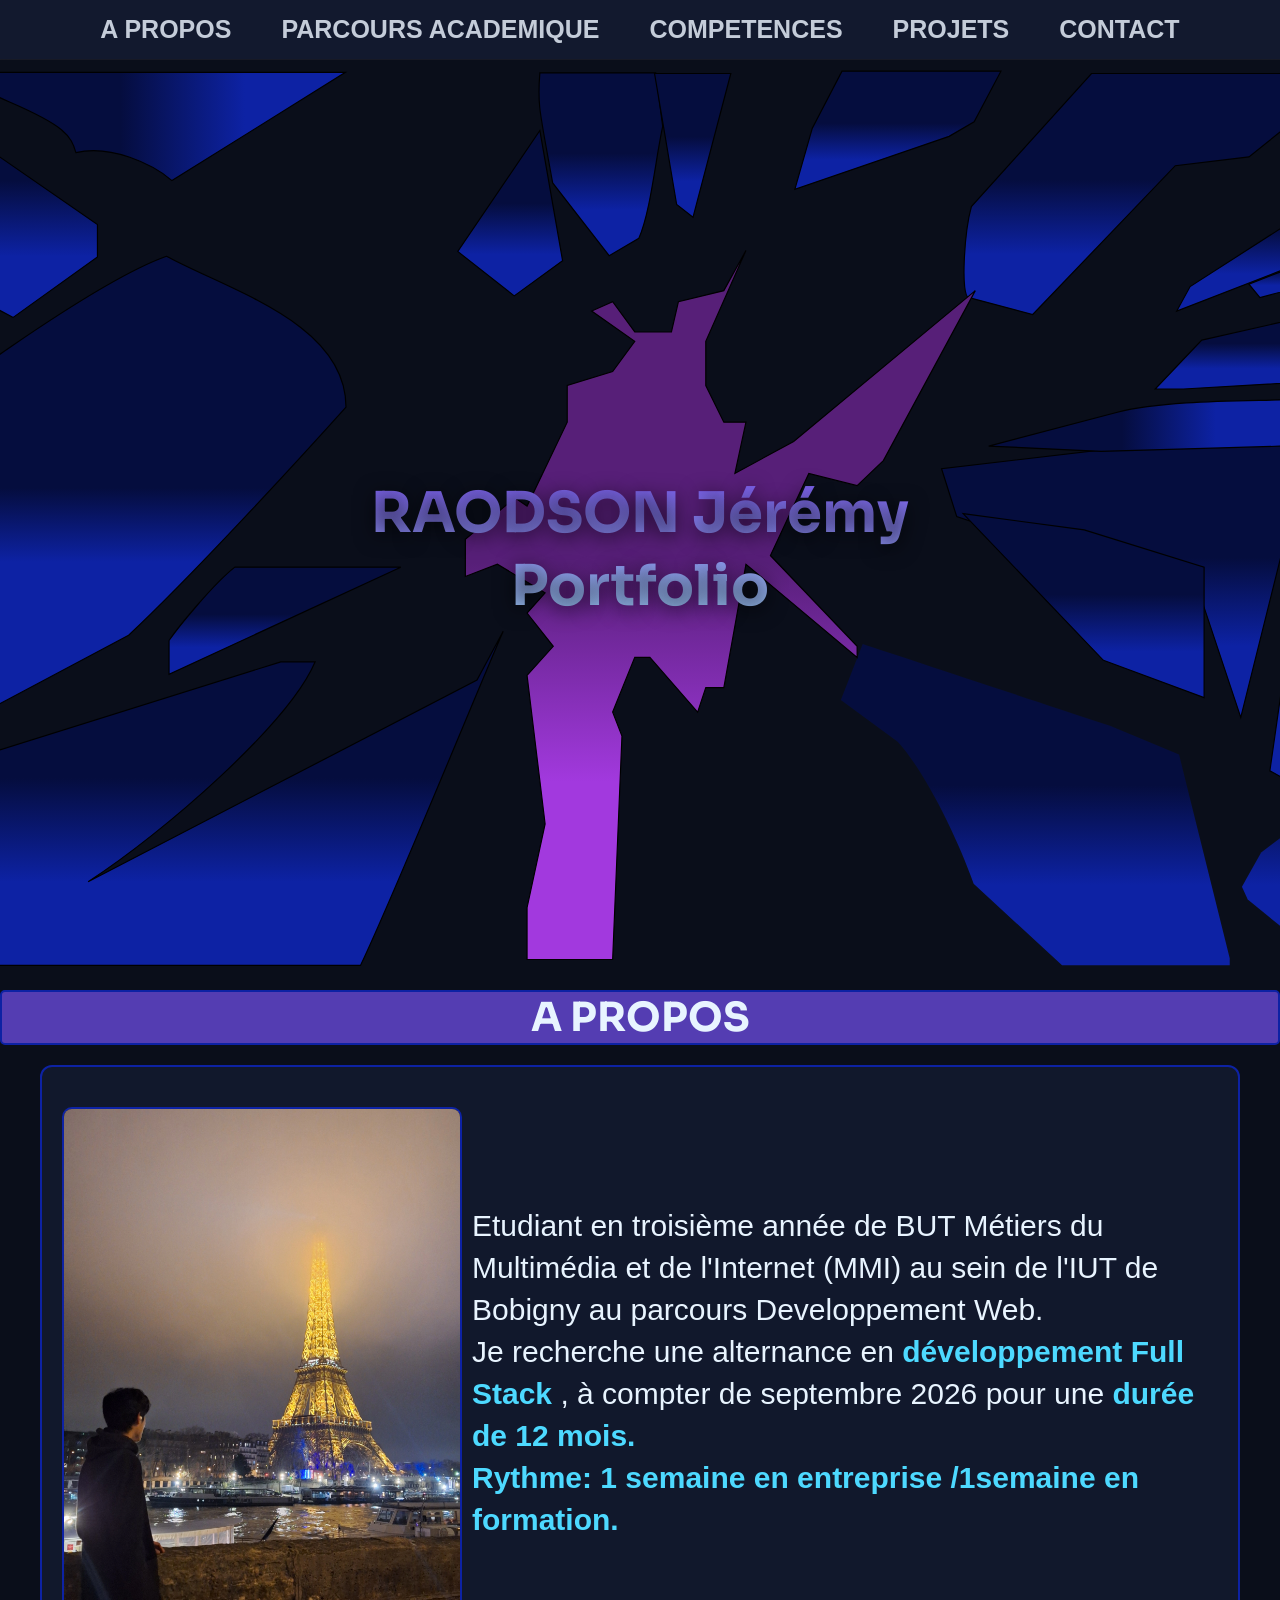
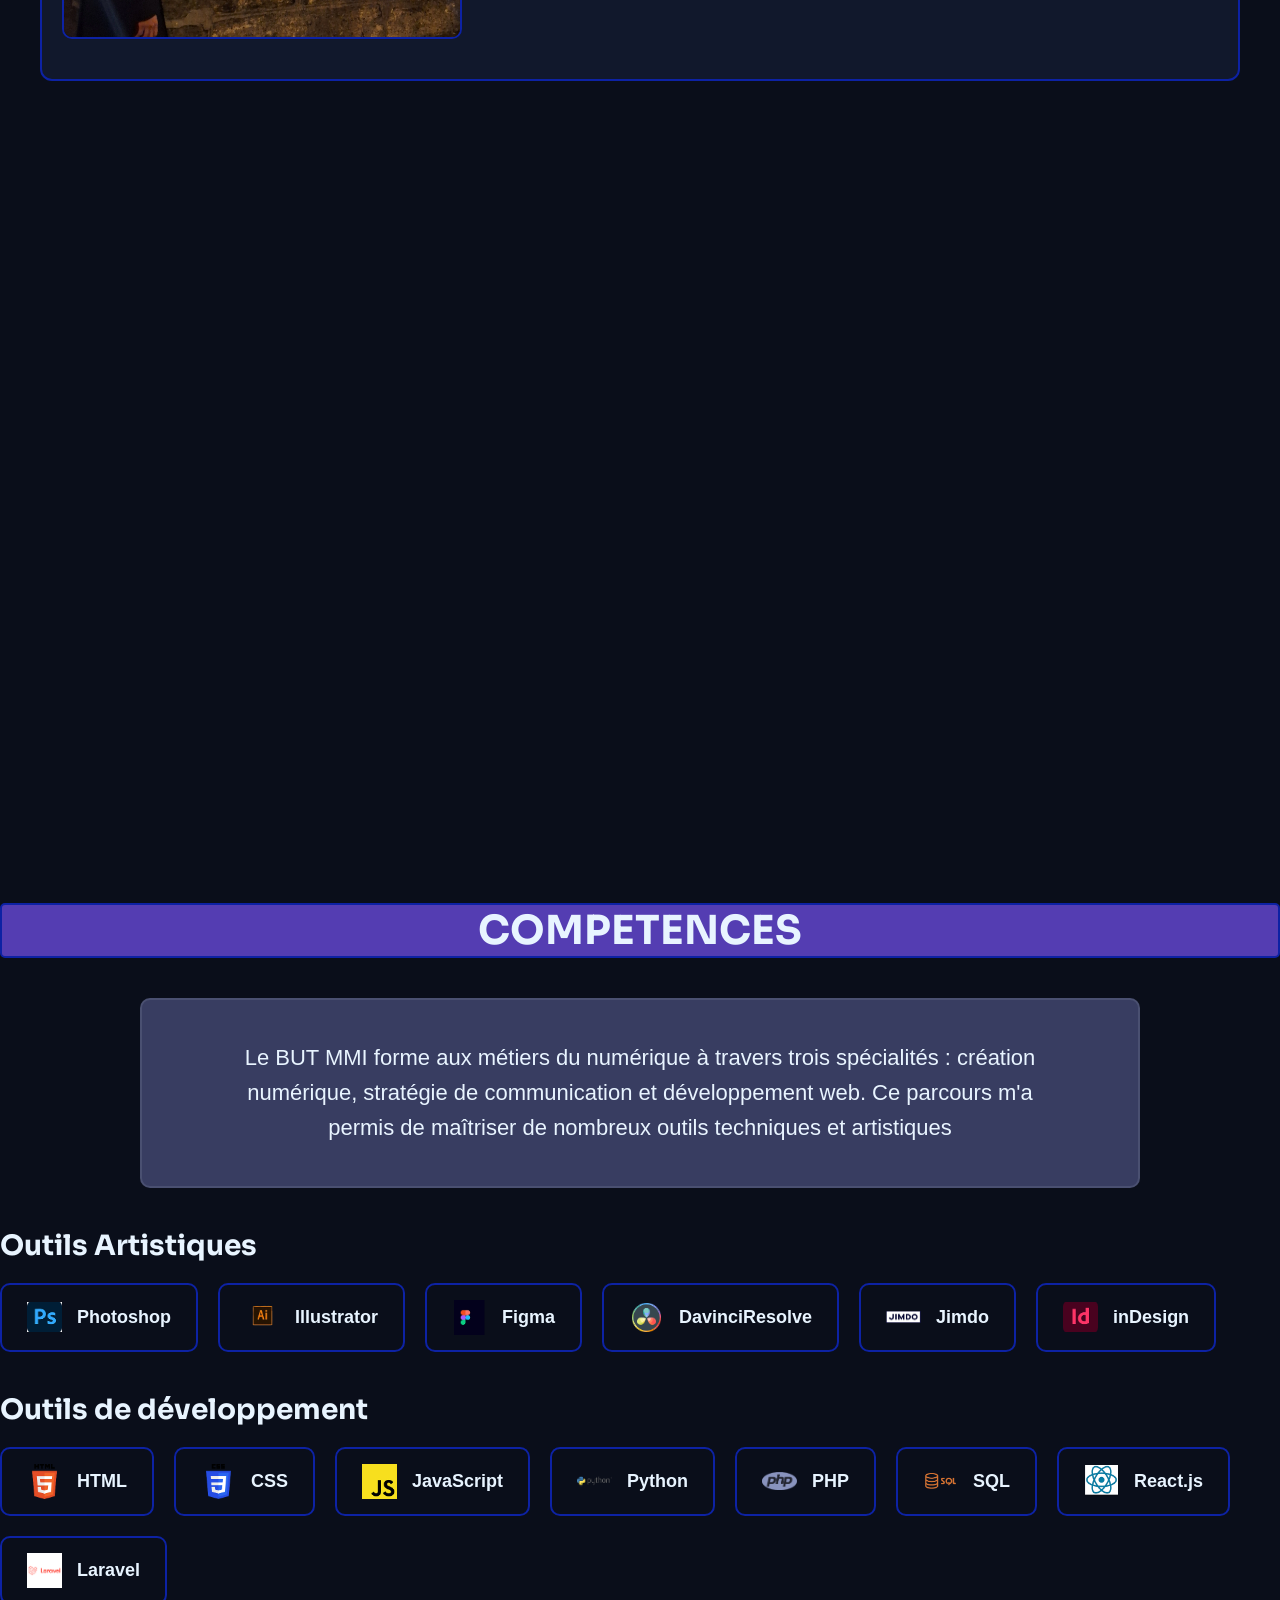
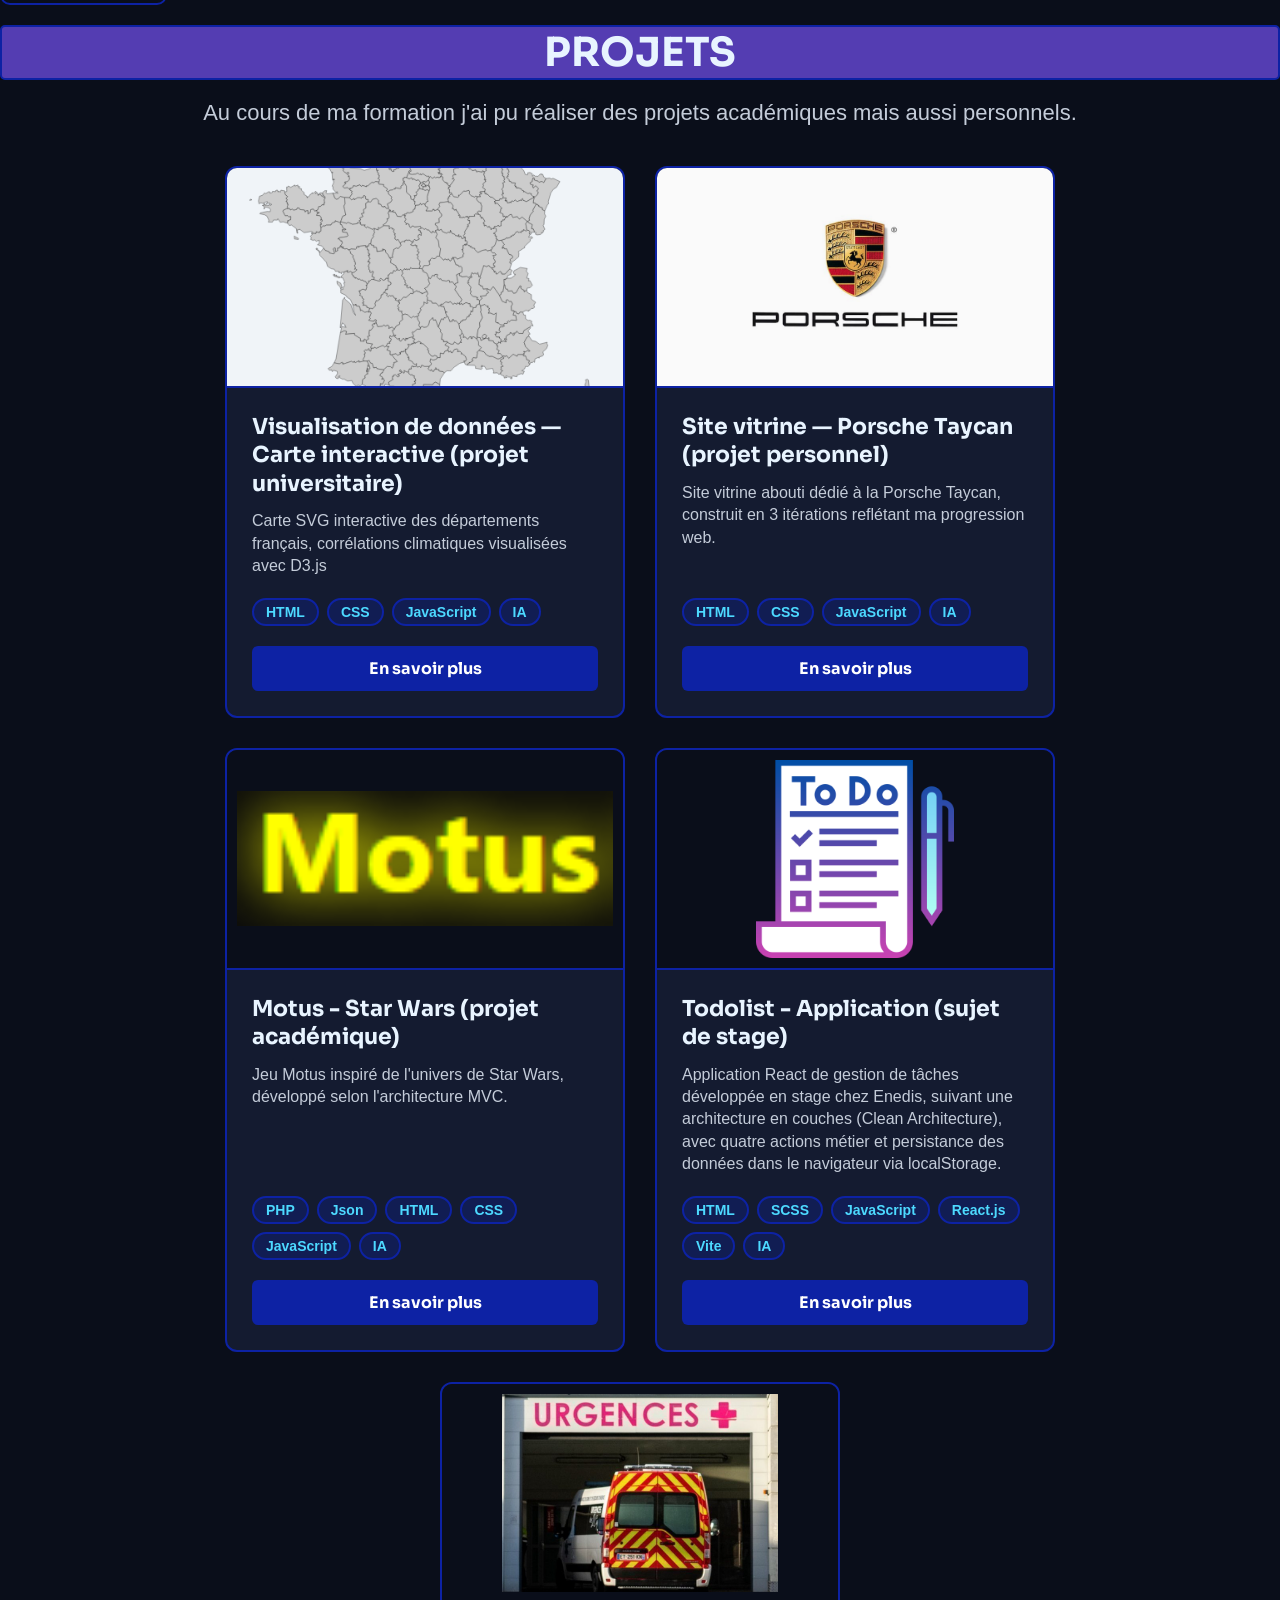
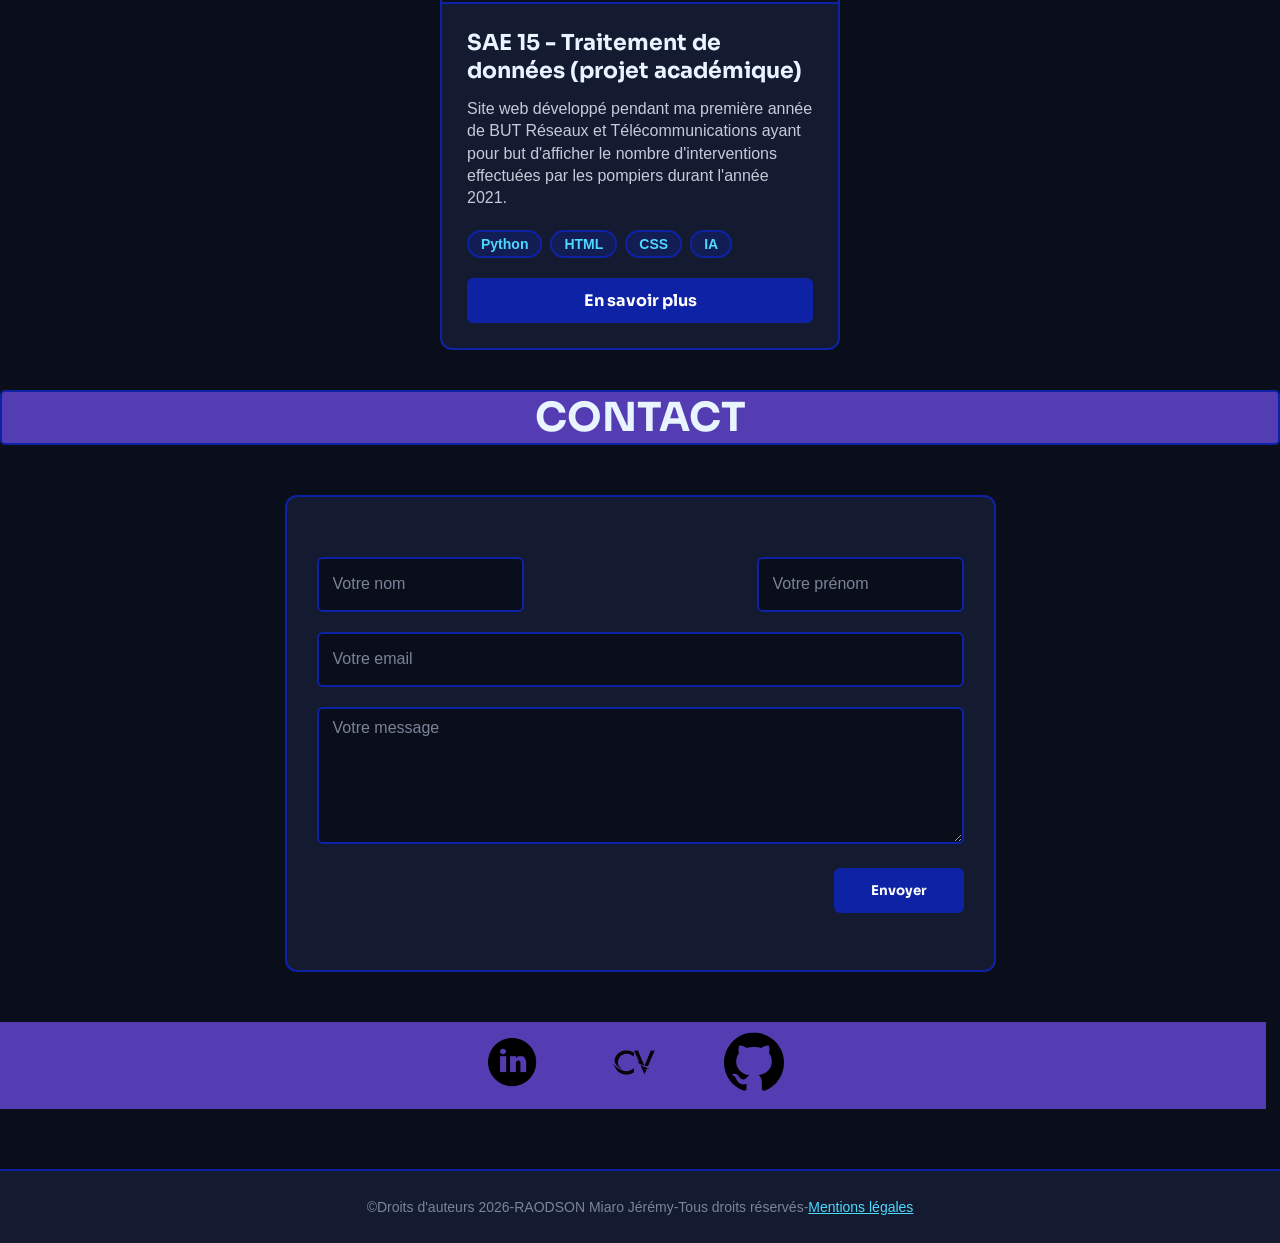
==== commit 4c914f70: "ajout du cinquième projet" ====
--- a/index.html
+++ b/index.html
@@ -305,6 +305,11 @@
             </div>
 
             <div class="carte-outil scroll-reveal">
+                <img src="img/Python.webp" alt="Python" title="Python">
+                <span>Python</span>
+            </div>
+
+            <div class="carte-outil scroll-reveal">
                 <img src="img/PHP.webp" alt="PHP" title="PHP">
                 <span>PHP</span>
             </div>
@@ -500,6 +505,56 @@
                     </template>
                 </div>
             </div>
+
+            <div class="carte-projet scroll-reveal">
+                <div class="projets-image">
+                    <img class="img-motus" src="img/urgence.webp" alt="urgence" title="urgence">
+                </div>
+                <div class="projet-content">
+                    <h3 class="projet-titre">SAE 15 - Traitement de données (projet académique)</h3>
+                    <p class="projet-text-court">Site web développé pendant ma première année de BUT Réseaux et
+                        Télécommunications ayant pour but d'afficher le nombre d'interventions effectuées par les
+                        pompiers
+                        durant l'année 2021.
+                    </p>
+                    <div class="projet-outils-liste">
+                        <span class="badge-outil">Python</span>
+                        <span class="badge-outil">HTML</span>
+                        <span class="badge-outil">CSS</span>
+                        <span class="badge-outil">IA</span>
+                    </div>
+                    <button class="btn-savoir-plus" data-template-id="tpl-python">En savoir plus</button>
+                    <template id="tpl-python">
+                        <h2 class="modal-titre">SAE 15 - Traitement de données (projet académique)</h2>
+                        <p class="modal-text-long"> Dans le cadre de ma première année de BUT Réseaux et
+                            Télécommunications, j'ai réalisé un projet Python de traitement de données portant sur les
+                            interventions des pompiers en France sur l'année 2021. C'était l'un de tous premiers sites
+                            que j'ai développés, et ma première approche concrète du traitement de données avec Python.
+                            <br>
+                            <br>
+                            Le script parcourt un fichier CSV grâce au module csv, en extrait les valeurs pour cinq
+                            types d'interventions (fausses alertes, fuites de gaz, accidents de circulation, accidents
+                            sur voie publique et secours en mer), puis génère automatiquement une page HTML par
+                            intervention. Chaque page affiche un tableau récapitulatif par département ainsi qu'un
+                            graphique en bâtons réalisé avec Chart.js, accompagné d'une courte analyse personnelle des
+                            résultats.
+                            <br>
+                            <br>
+                            Ce projet m'a avant tout appris à manipuler des données brutes pour en tirer une information
+                            lisible et à générer du contenu HTML dynamiquement depuis Python, plutôt que de l'écrire à
+                            la main. Je suis revenu dessus récemment pour le reprendre : restructuration des fichiers en
+                            dossiers, ajout d'un design responsive et d'un menu hamburger, et ajout d'une page de
+                            mentions légales, afin de le rendre présentable dans mon portfolio.
+                        </p>
+                        <div class="modal-technos"><strong>Technologies:</strong> Python, HTML , CSS , IA
+                        </div>
+                        <a href="https://jeremyedu2005.github.io/SAE_python/" target="_blank"
+                            class="btn-voir-projet">Voir
+                            le projet
+                        </a>
+                    </template>
+                </div>
+            </div>
             <!-- Ton prochain projet viendra ici, en copiant exactement le même bloc .carte-projet -->
         </div>
     </section>
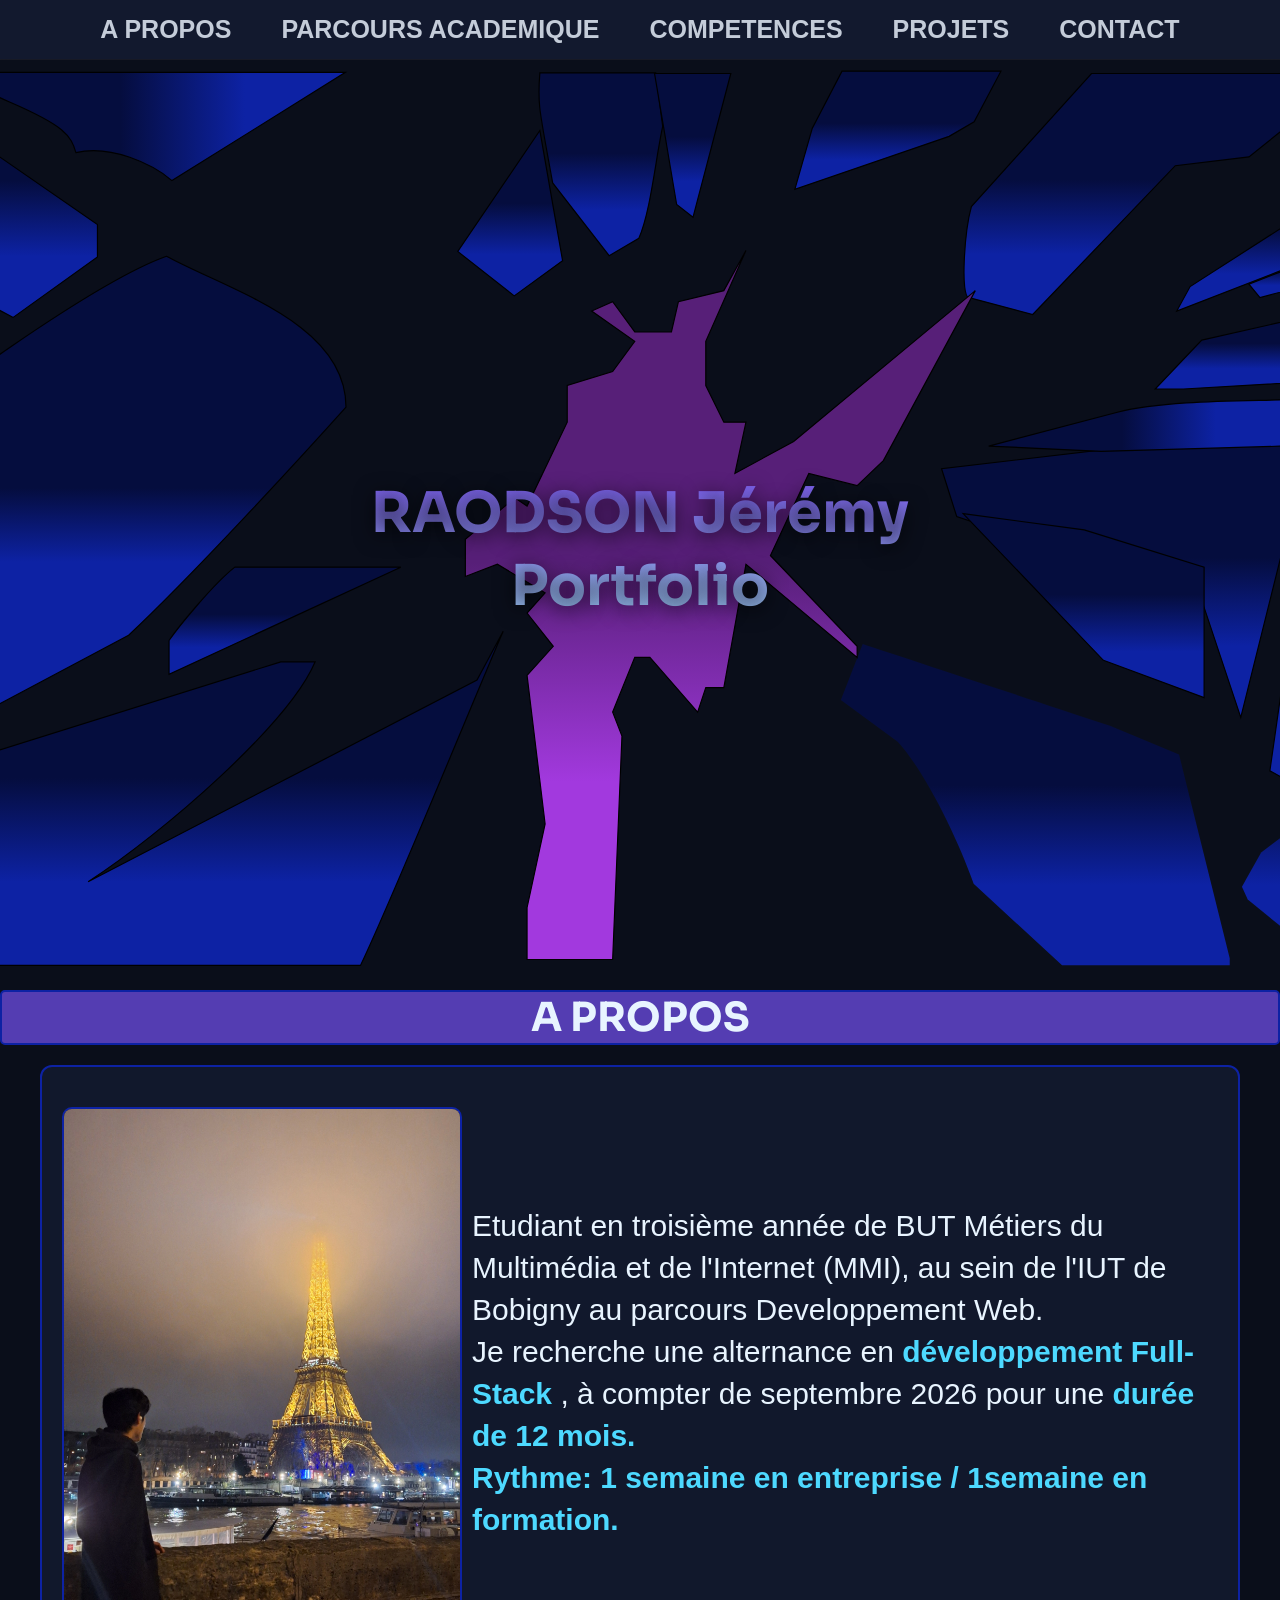
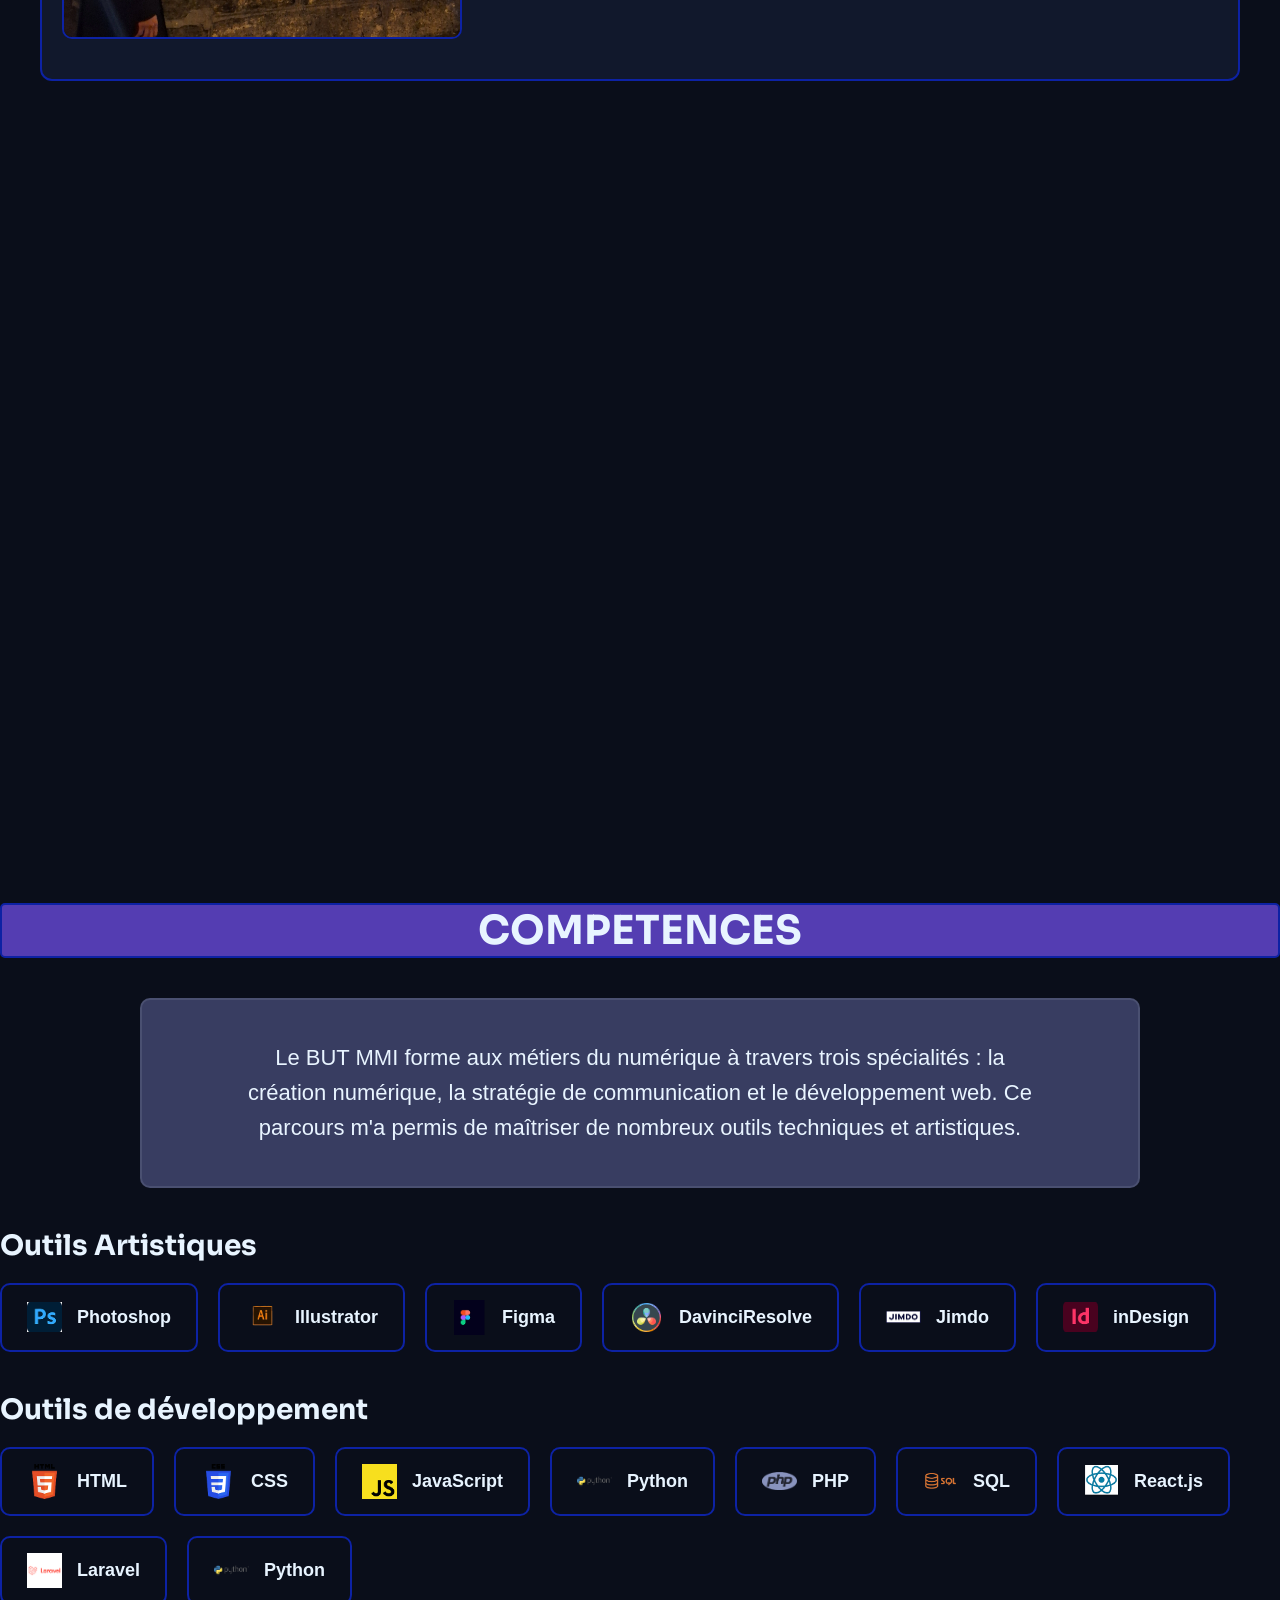
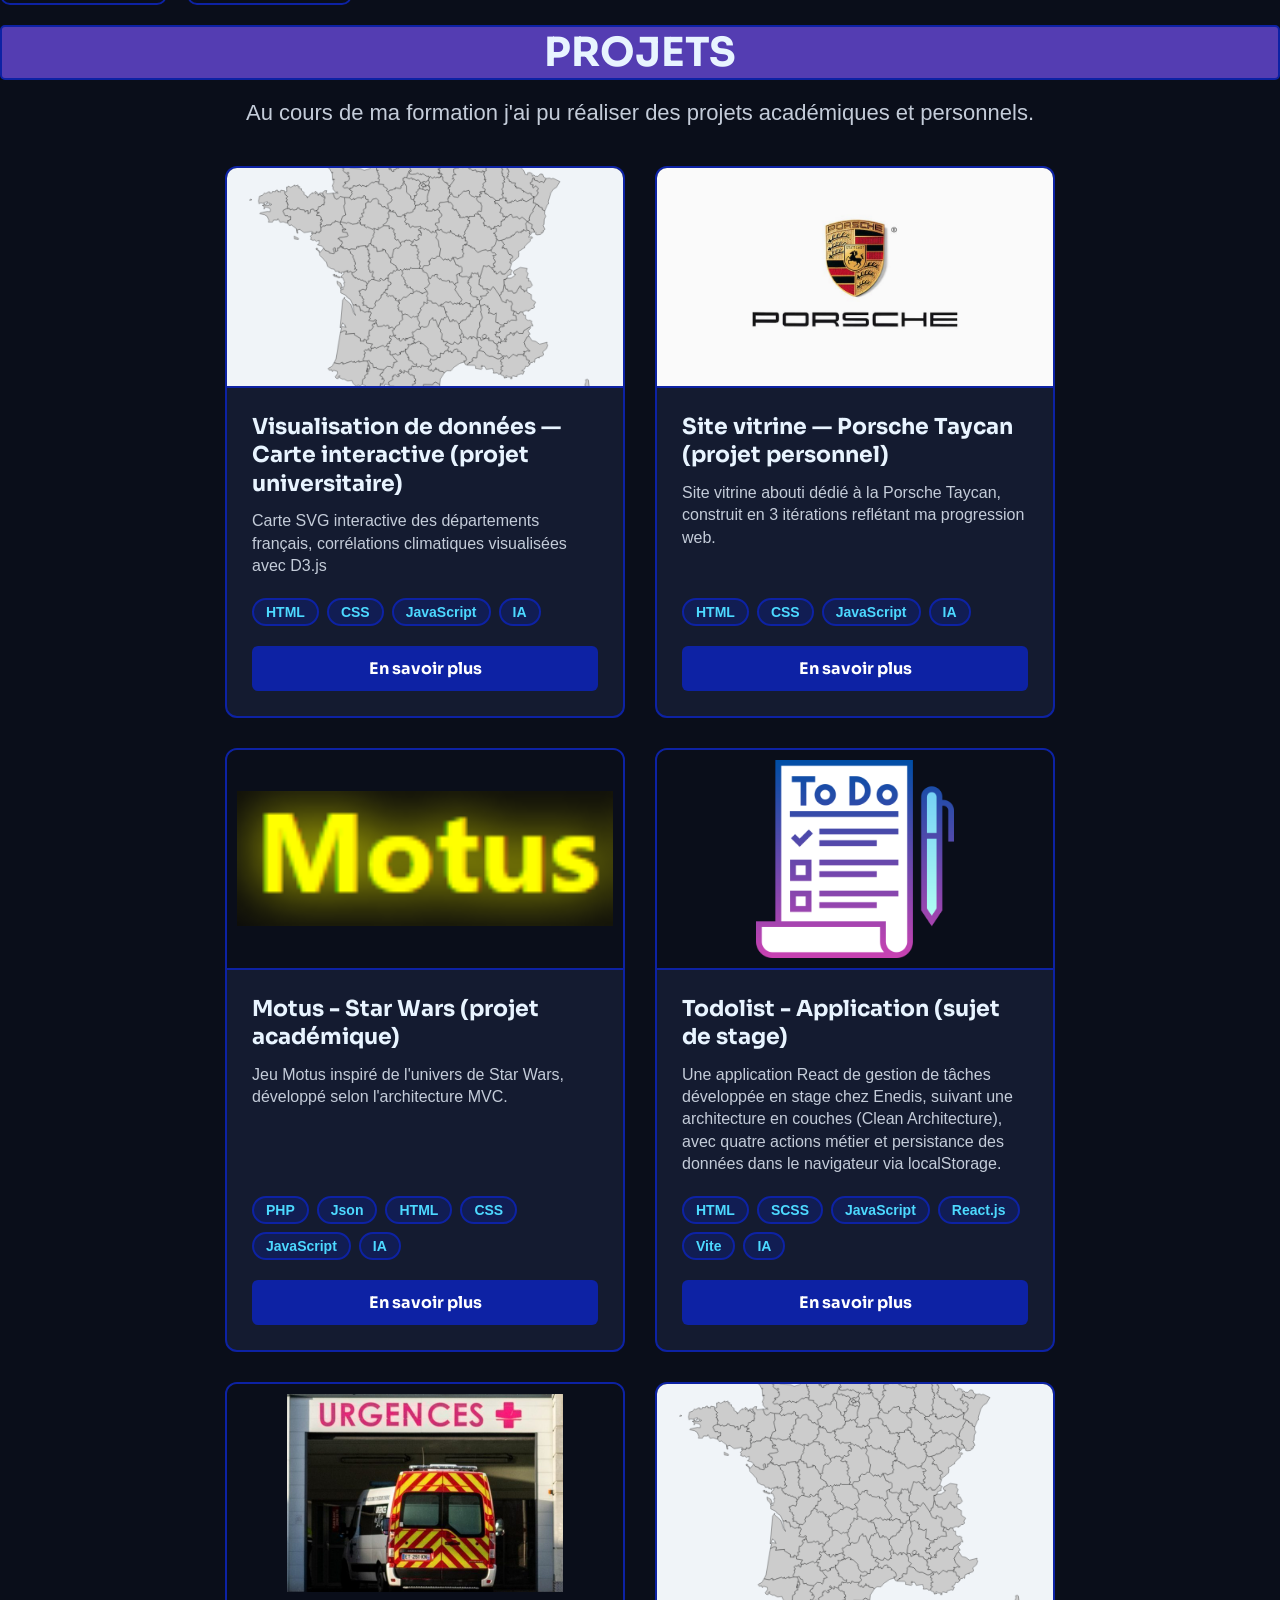
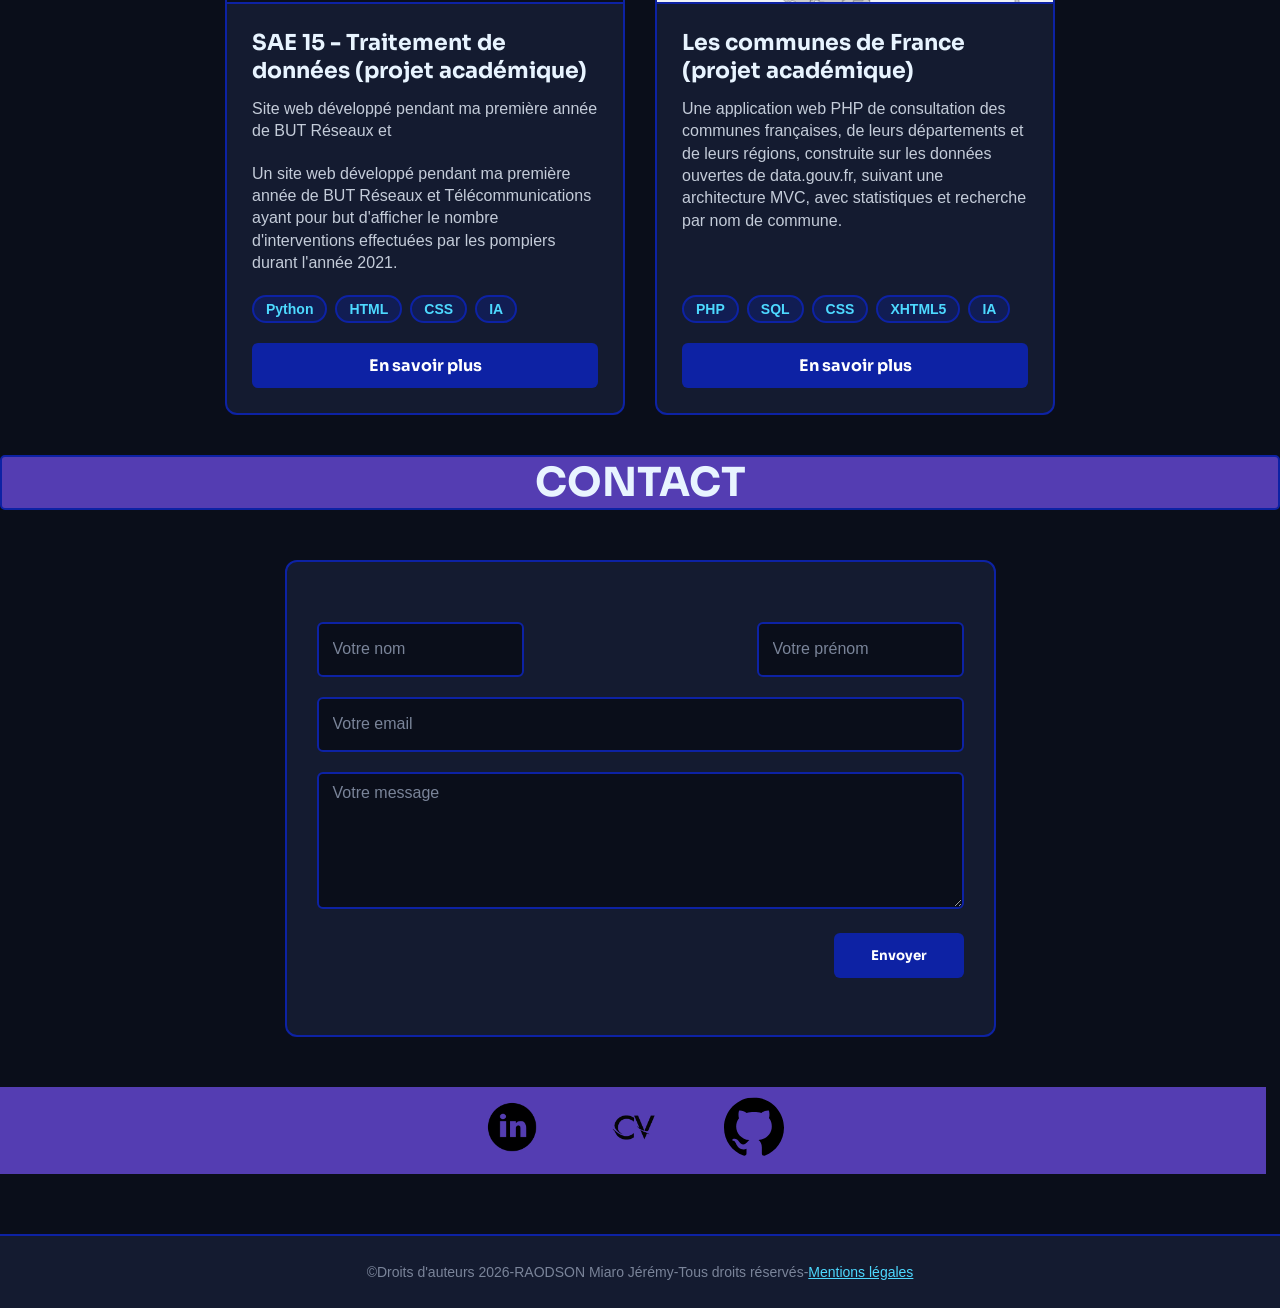
==== commit e514ea47: "ajout de la compétence Python" ====
--- a/index.html
+++ b/index.html
@@ -196,12 +196,12 @@
             </div>
             <div class="paragraphe-droite">
                 <p class="paragraphe"> Etudiant en troisième année de BUT Métiers du
-                    Multimédia et de l'Internet (MMI) au sein de l'IUT de Bobigny au
+                    Multimédia et de l'Internet (MMI), au sein de l'IUT de Bobigny au
                     parcours Developpement Web.<br>Je recherche une alternance en <span class="alternance">
-                        développement Full Stack</span> , à compter de
+                        développement Full-Stack</span> , à compter de
                     septembre 2026 pour une <span class="durée"> durée de 12 mois.</span><br><span
                         class="rythme">Rythme: 1
-                        semaine en entreprise /1semaine en formation.</span>
+                        semaine en entreprise / 1semaine en formation.</span>
                 </p>
             </div>
         </div>
@@ -249,9 +249,10 @@
     <section id="compétences" class="section-container scroll-reveal">
         <h2 class="propos">COMPETENCES</h2>
         <div class="presentation">
-            <p class="MMI">Le BUT MMI forme aux métiers du numérique à travers trois spécialités : création numérique,
-                stratégie de communication et développement web. Ce parcours m'a permis de maîtriser
-                de nombreux outils techniques et artistiques</p>
+            <p class="MMI">Le BUT MMI forme aux métiers du numérique à travers trois spécialités : la création
+                numérique,
+                la stratégie de communication et le développement web. Ce parcours m'a permis de maîtriser
+                de nombreux outils techniques et artistiques.</p>
         </div>
         <h3 class="outils"> Outils Artistiques</h3>
 
@@ -325,8 +326,13 @@
             </div>
 
             <div class="carte-outil scroll-reveal">
-                <img src="img/laravel.webp" alt="laravel.js" title="laravel.js">
+                <img src="img/laravel.webp" alt="Laravel" title="Laravel">
                 <span>Laravel</span>
+            </div>
+
+            <div class="carte-outil scroll-reveal">
+                <img src="img/Python.webp" alt="Python" title="Python">
+                <span> Python</span>
             </div>
         </div>
     </section>
@@ -334,7 +340,7 @@
 
     <section id="projets" class="section-container scroll-reveal">
         <h2 class="propos">PROJETS</h2>
-        <p class="projets">Au cours de ma formation j'ai pu réaliser des projets académiques mais aussi personnels.</p>
+        <p class="projets">Au cours de ma formation j'ai pu réaliser des projets académiques et personnels.</p>
 
         <div class="projets-container">
             <div class="carte-projet scroll-reveal">
@@ -363,7 +369,7 @@
                             Grâce à ce développement, j'ai pu établir et visualiser des corrélations entre l'âge des
                             individus, leur opinion sur le changement climatique et leurs modes de transport. Pour
                             l'expérience utilisateur, j'ai conçu des animations CSS permettant de mettre en évidence
-                            chaque département au survol et d'afficher des infobulles dynamiques.
+                            chaque département au clic et d'afficher des infobulles dynamiques.
                             <br>
                             <br>
                             Enfin, j'ai utilisé la bibliothèque D3.js pour générer des graphiques complexes et précis
@@ -464,7 +470,8 @@
                 </div>
                 <div class="projet-content">
                     <h3 class="projet-titre">Todolist - Application (sujet de stage)</h3>
-                    <p class="projet-text-court">Application React de gestion de tâches développée en stage chez Enedis,
+                    <p class="projet-text-court"> Une application React de gestion de tâches développée en stage chez
+                        Enedis,
                         suivant une architecture en couches (Clean Architecture), avec quatre actions métier et
                         persistance des données dans le navigateur via localStorage.</p>
                     <div class="projet-outils-liste">
@@ -512,7 +519,11 @@
                 </div>
                 <div class="projet-content">
                     <h3 class="projet-titre">SAE 15 - Traitement de données (projet académique)</h3>
+
                     <p class="projet-text-court">Site web développé pendant ma première année de BUT Réseaux et
+
+                    <p class="projet-text-court">Un site web développé pendant ma première année de BUT Réseaux et
+
                         Télécommunications ayant pour but d'afficher le nombre d'interventions effectuées par les
                         pompiers
                         durant l'année 2021.
@@ -525,7 +536,11 @@
                     </div>
                     <button class="btn-savoir-plus" data-template-id="tpl-python">En savoir plus</button>
                     <template id="tpl-python">
+
                         <h2 class="modal-titre">SAE 15 - Traitement de données (projet académique)</h2>
+
+                        <h2 class="modal-titre">SAE 15 - Traitement de données </h2>
+
                         <p class="modal-text-long"> Dans le cadre de ma première année de BUT Réseaux et
                             Télécommunications, j'ai réalisé un projet Python de traitement de données portant sur les
                             interventions des pompiers en France sur l'année 2021. C'était l'un de tous premiers sites
@@ -555,6 +570,61 @@
                     </template>
                 </div>
             </div>
+
+
+            <div class="carte-projet scroll-reveal">
+                <div class="projets-image">
+                    <img src="img/carte_france.webp" alt="carte de la france" title="carte de la france">
+                </div>
+                <div class="projet-content">
+                    <h3 class="projet-titre">Les communes de France (projet académique)</h3>
+                    <p class="projet-text-court">Une application web PHP de consultation des communes françaises, de
+                        leurs
+                        départements et de leurs régions, construite sur les données ouvertes de data.gouv.fr, suivant
+                        une architecture MVC, avec statistiques et recherche par nom de commune.
+                    </p>
+                    <div class="projet-outils-liste">
+                        <span class="badge-outil">PHP</span>
+                        <span class="badge-outil">SQL</span>
+                        <span class="badge-outil">CSS</span>
+                        <span class="badge-outil">XHTML5</span>
+                        <span class="badge-outil">IA</span>
+                    </div>
+                    <button class="btn-savoir-plus" data-template-id="tpl-communes">En savoir plus</button>
+                    <template id="tpl-communes">
+                        <h2 class="modal-titre">Les Communes de France </h2>
+                        <p class="modal-text-long"> Dans le cadre de ma formation en BUT MMI à l’IUT de Bobigny, j’ai
+                            réalisé une application web qui permet de consulter les communes françaises à partir des
+                            données ouvertes publiées sur data.gouv.fr. L’objectif était de convertir un fichier CSV en
+                            base de données, de l’interroger avec PDO, puis de présenter les résultats dans des pages
+                            XHTML5 accompagnées de statistiques : nombre de communes en France, par département et par
+                            région.
+                            <br>
+                            <br>
+                            L’application suit une architecture MVC en PHP orienté objet, sans framework : un modèle,
+                            seule classe à accéder à la base, des vues qui génèrent le HTML et un contrôleur qui lit
+                            l’URL. Les données sont réparties dans trois tables liées (régions, départements, communes),
+                            avec clés étrangères, index et requêtes préparées. Les comptages sont réalisés par MySQL et
+                            la liste des communes est paginée avec LIMIT et OFFSET. Elle propose une recherche qui
+                            ignore les accents, les majuscules et les tirets, une navigation par départements et par
+                            régions, et un affichage adapté aux ordinateurs, tablettes et téléphones, avec un menu
+                            hamburger en CSS seul.
+                            <br>
+                            <br>
+                            L’intégralité du code (PHP, SQL, HTML et CSS) a été générée par une intelligence
+                            artificielle. Mon rôle a consisté à définir les besoins à partir de l’énoncé, à relire et
+                            comprendre le code produit, à l’adapter à mon projet, à le tester, à signaler les erreurs
+                            pour qu’elles soient corrigées, puis à versionner et déployer l’ensemble avec Git et GitHub.
+                        </p>
+                        <div class="modal-technos"><strong>Technologies:</strong> PHP, SQL, CSS , XHTML5, IA
+                        </div>
+                        <a href="Projets/communes/index.php" target="_blank" class="btn-voir-projet">Voir
+                            le projet
+                        </a>
+                    </template>
+                </div>
+            </div>
+
             <!-- Ton prochain projet viendra ici, en copiant exactement le même bloc .carte-projet -->
         </div>
     </section>
@@ -598,7 +668,7 @@
             <ul>
                 <li> <a href="https://www.linkedin.com/in/miaro-j%C3%A9r%C3%A9my-raodson-a49259329/" target="_blank">
                         <img src="img/linkedin.svg" alt="Linkedin"></a></li>
-                <li> <a href="contact/CV_RAODSON_Jérémy.pdf" target="_blank"><img src="img/CV.svg" alt="CV"></a>
+                <li> <a href="contact/CV_RAODSON_Jeremy.pdf" target="_blank"><img src="img/CV.svg" alt="CV"></a>
                 </li>
                 <li> <a href="https://github.com/jeremyedu2005" target="_blank"><img class="git" src="img/GitHub.svg"
                             alt="GitHub"></a></li>
